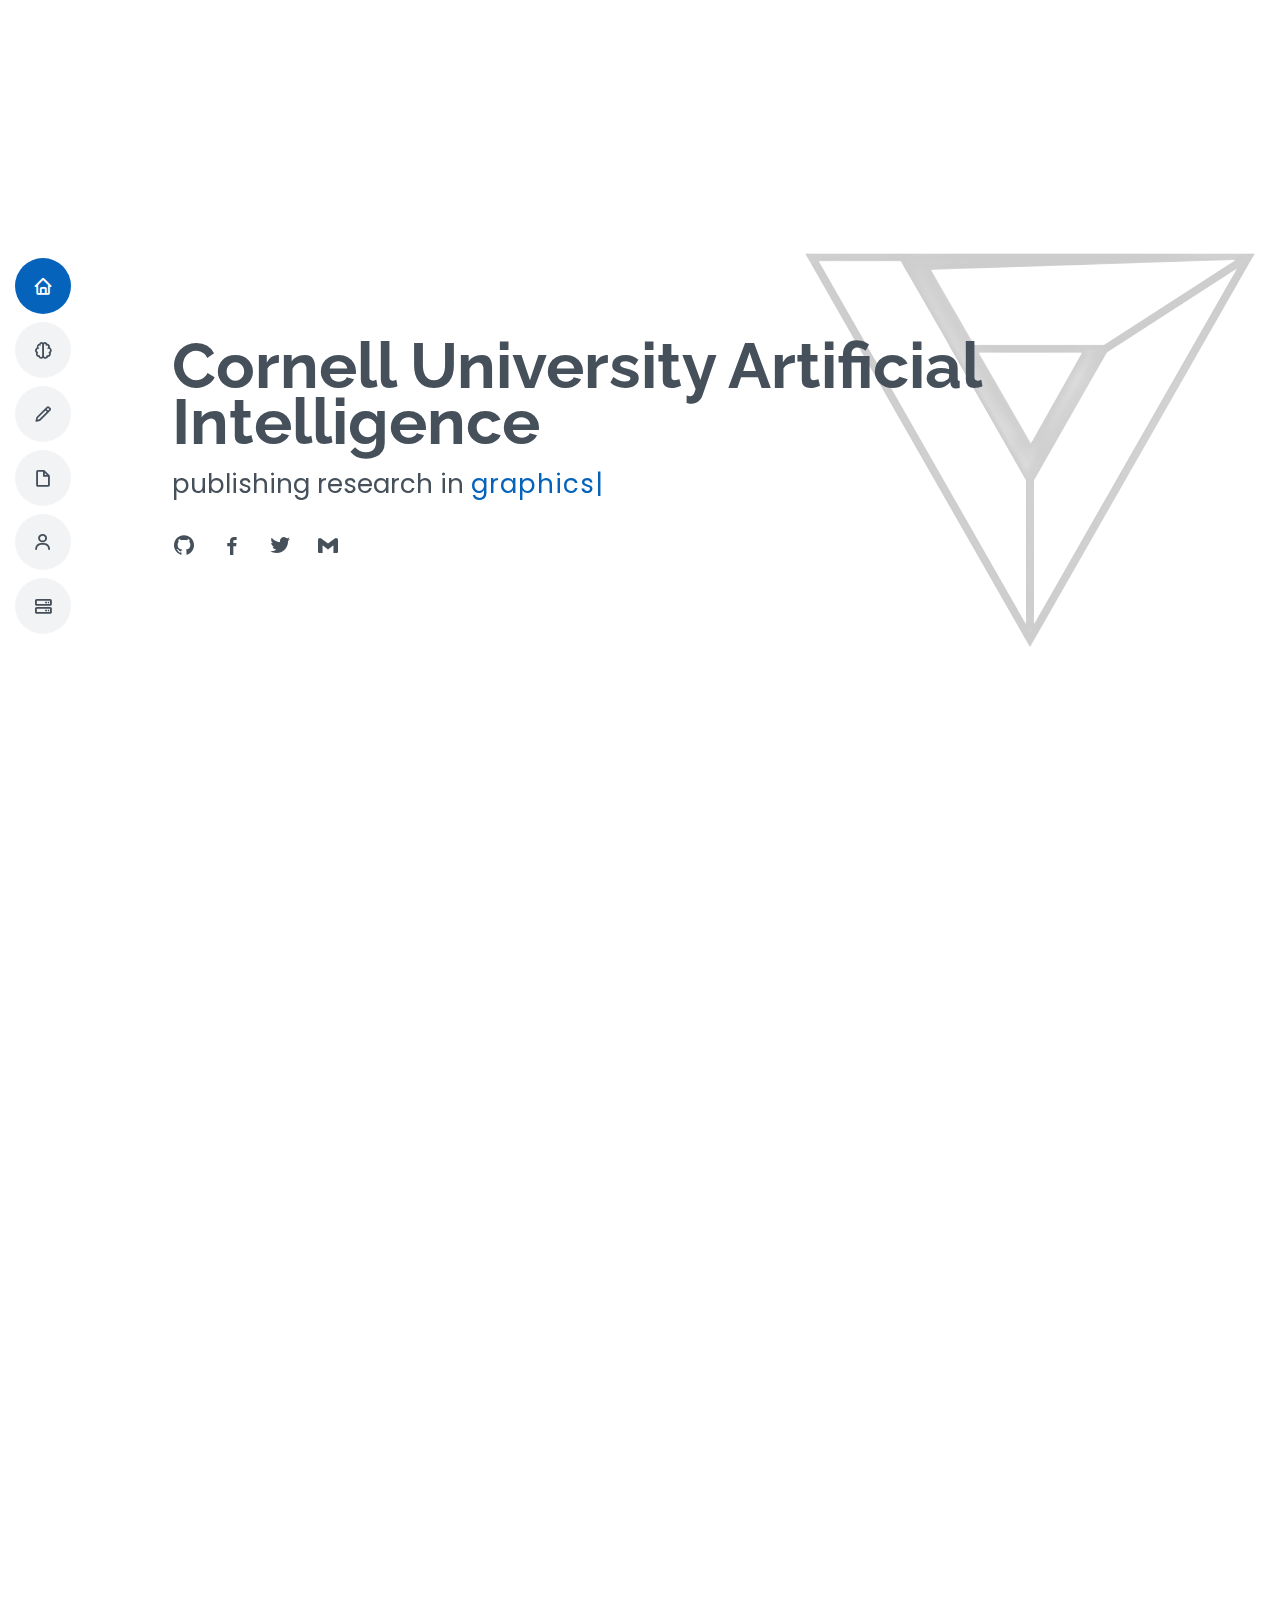
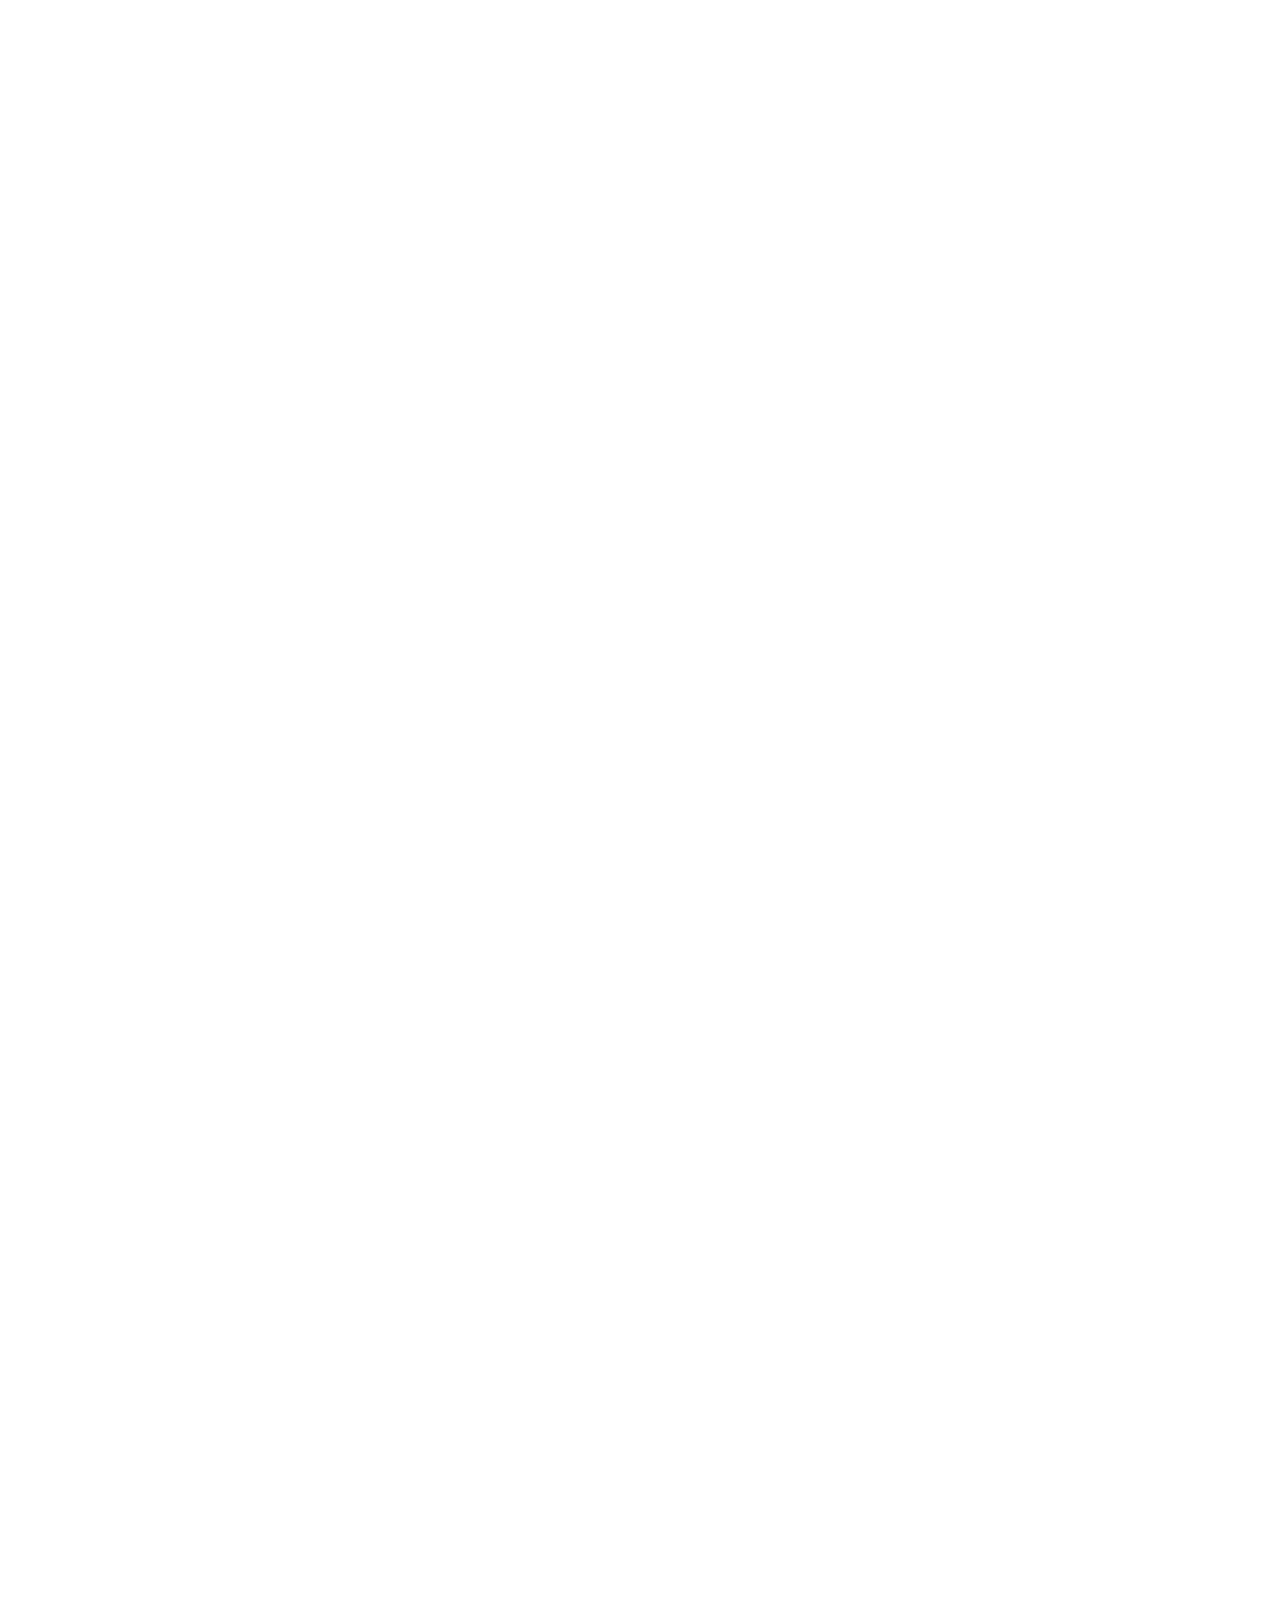
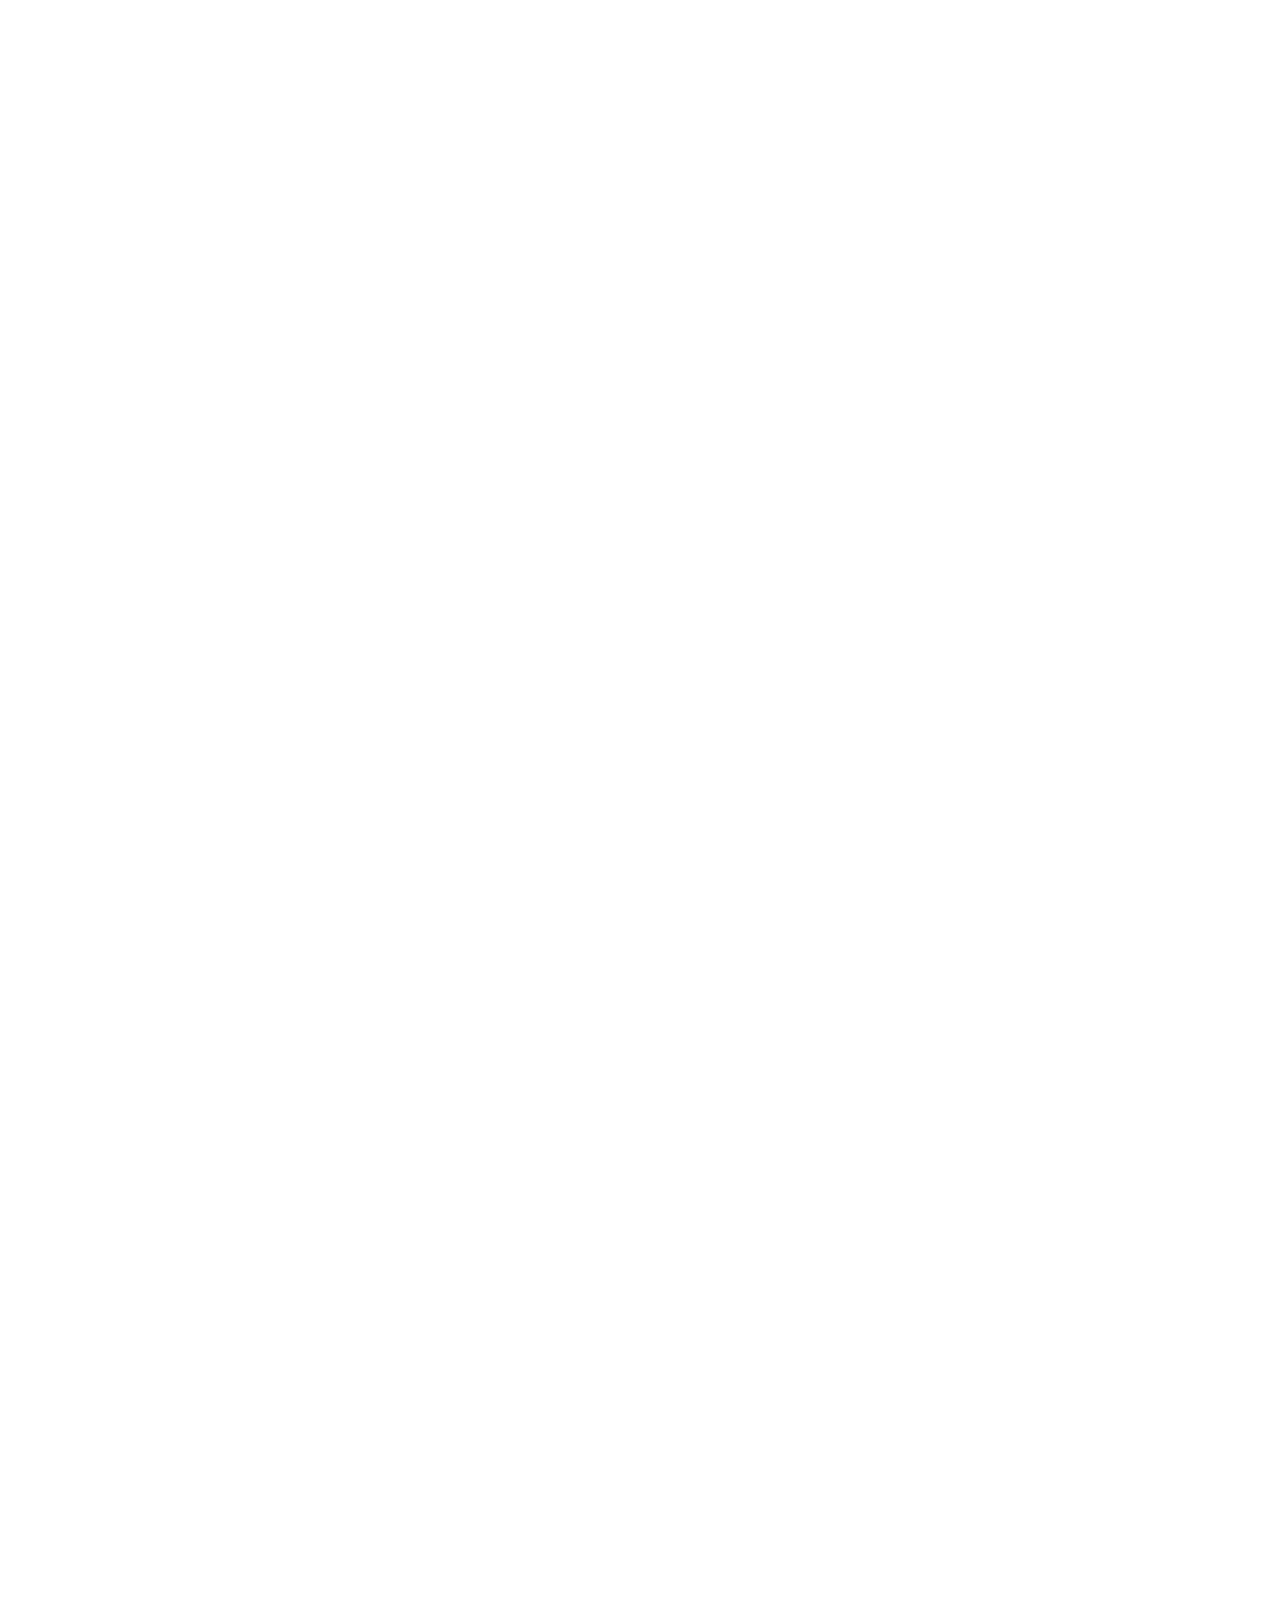
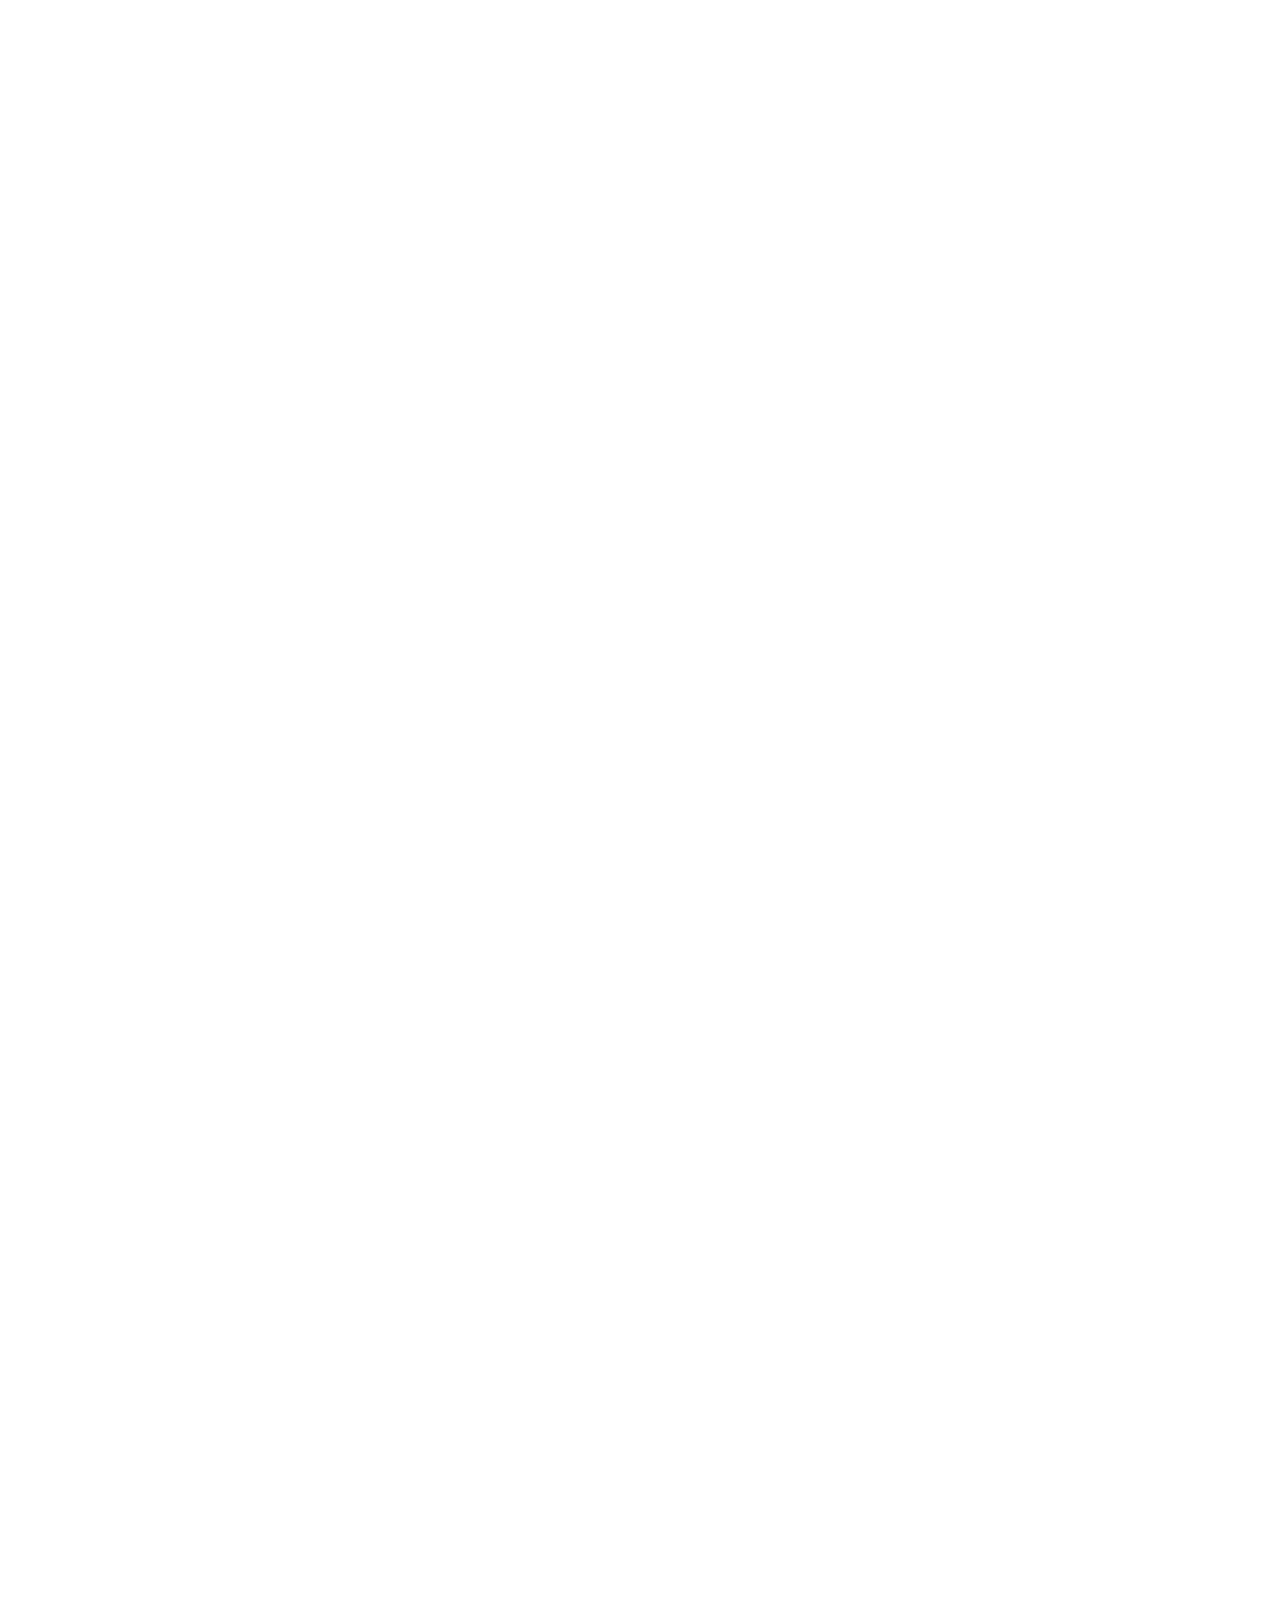
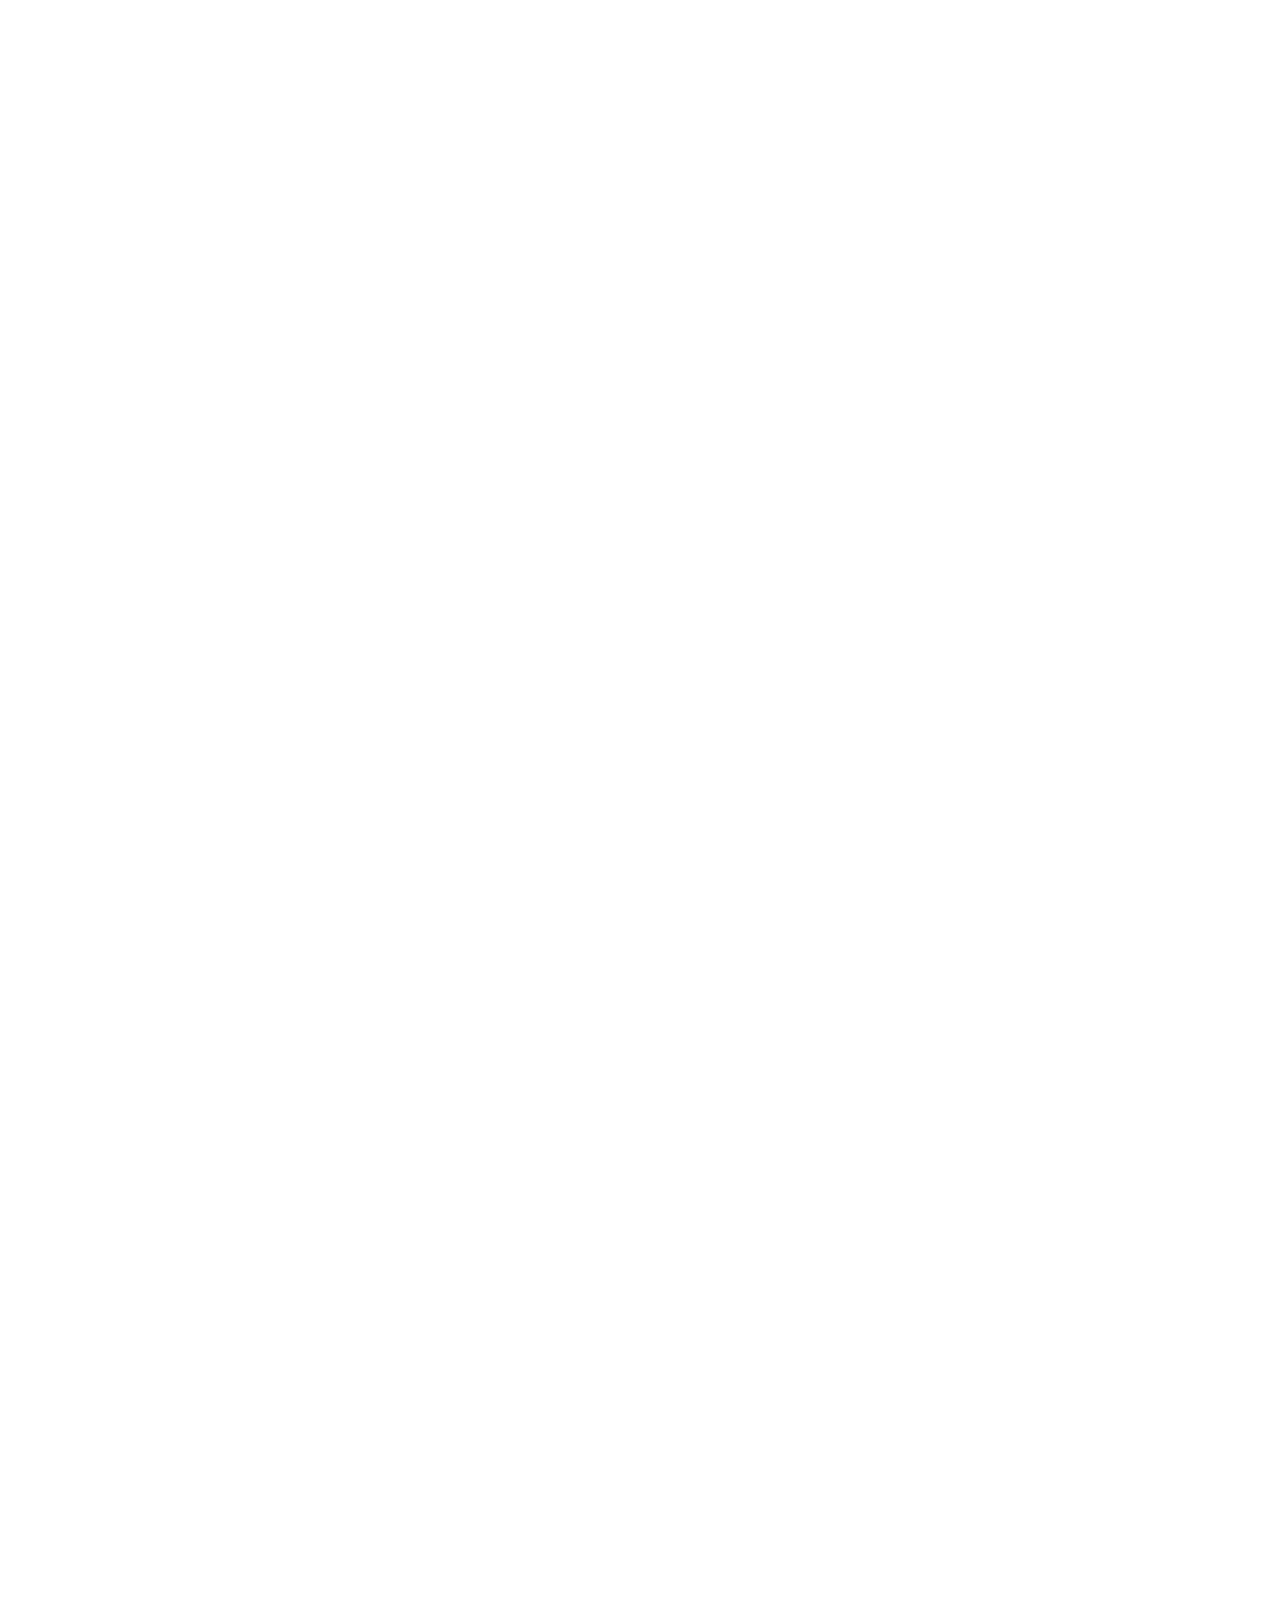
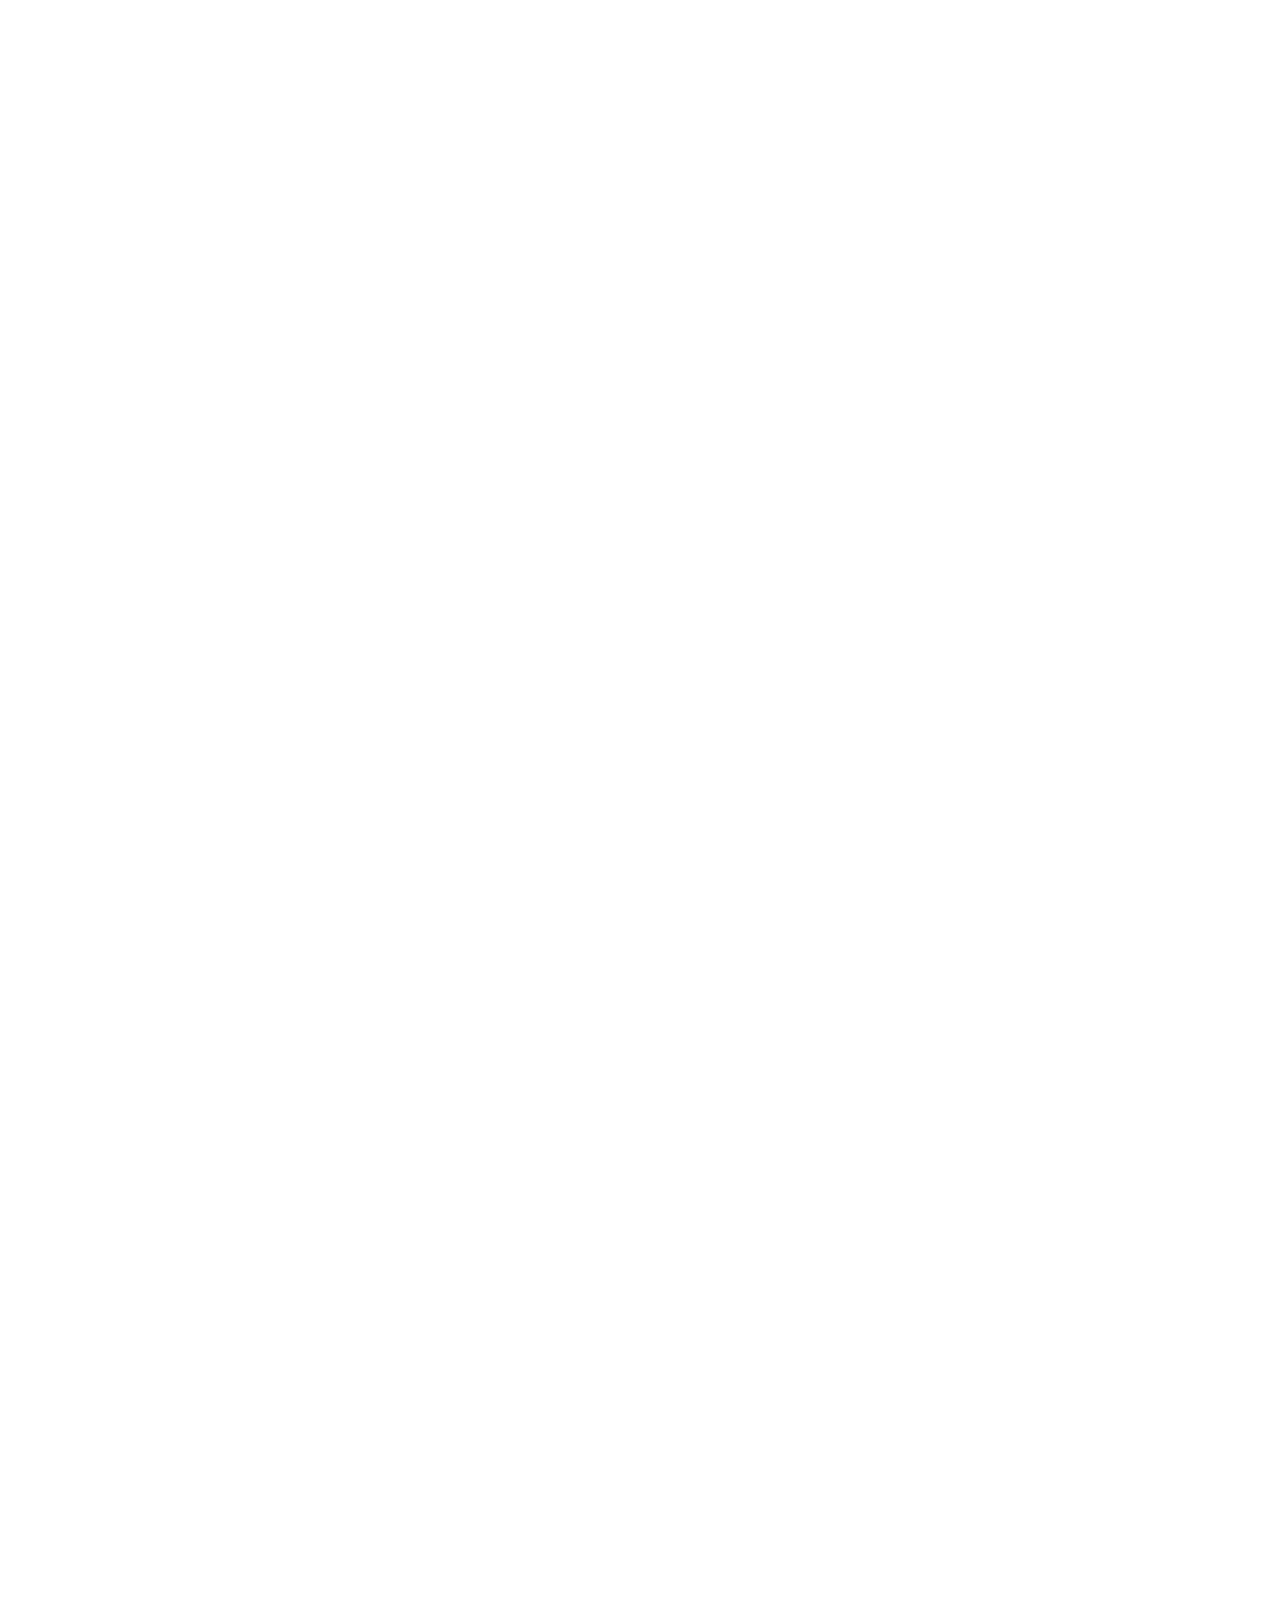
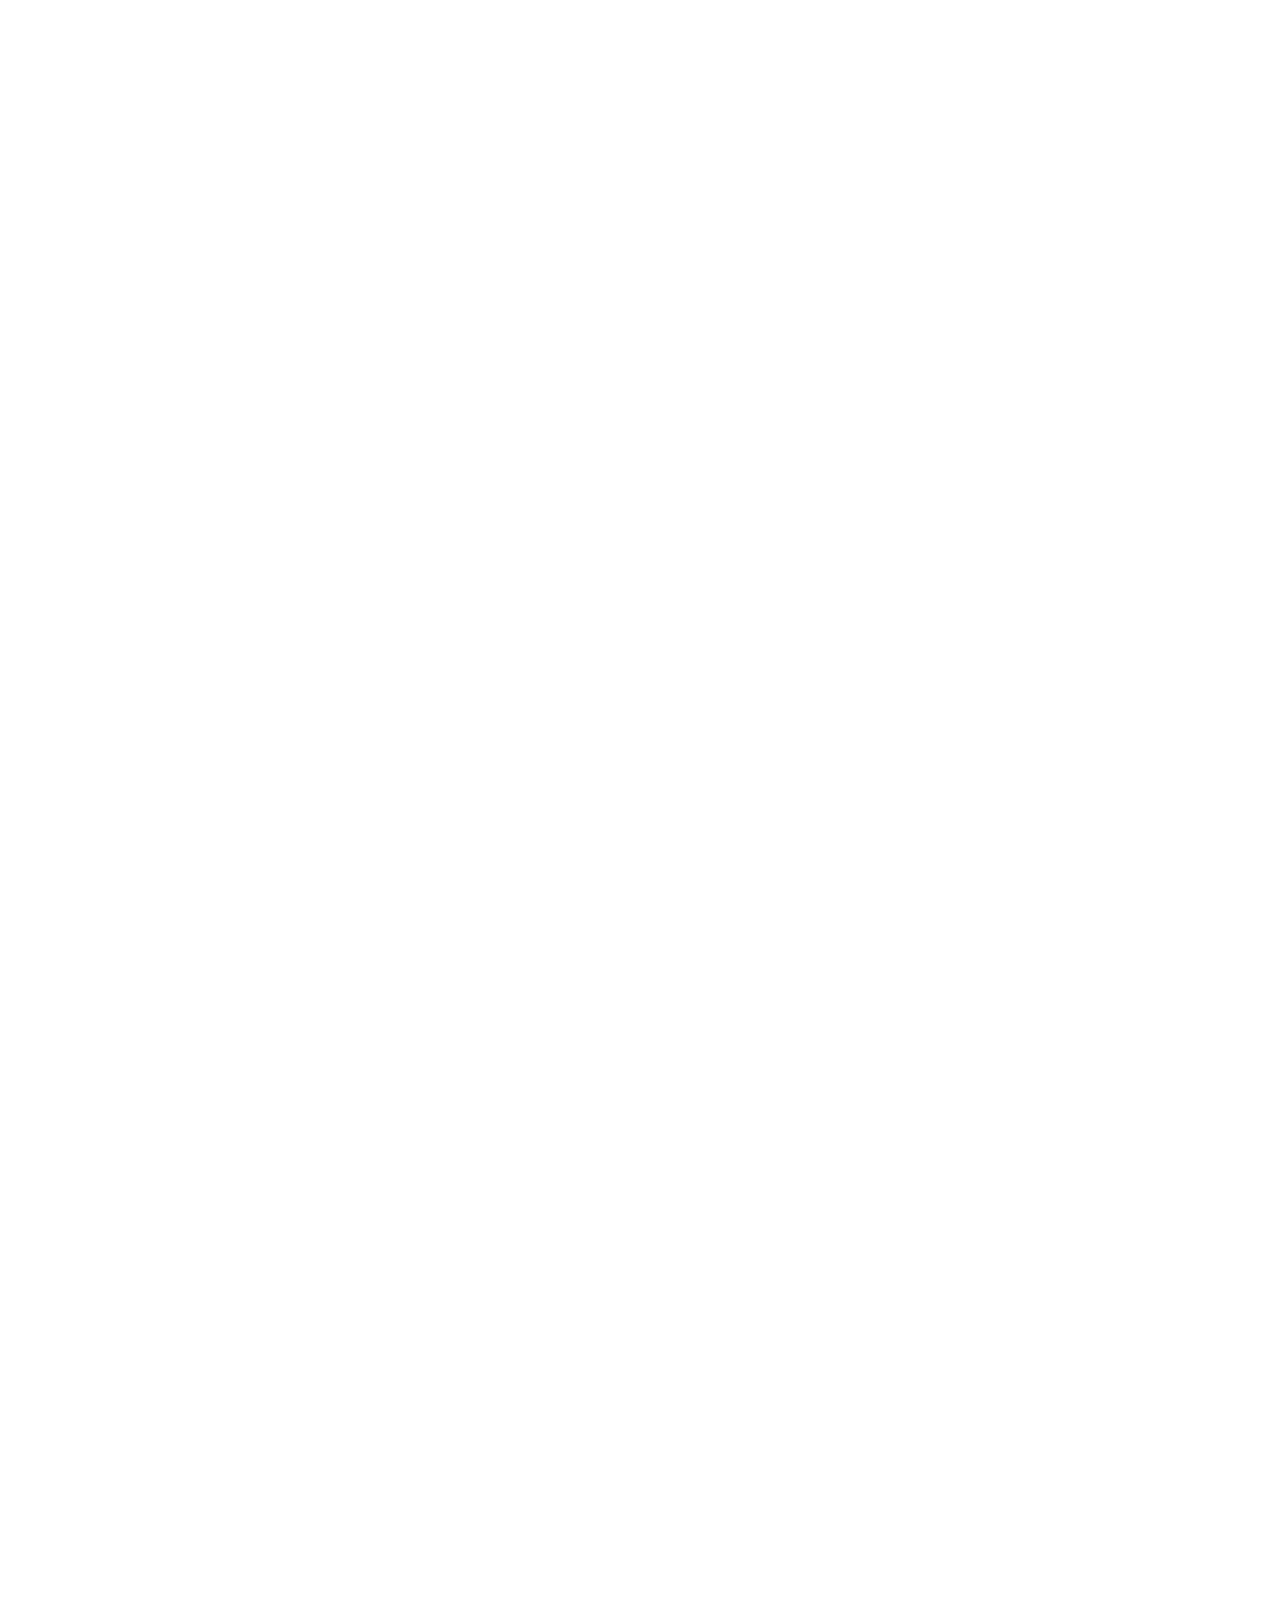
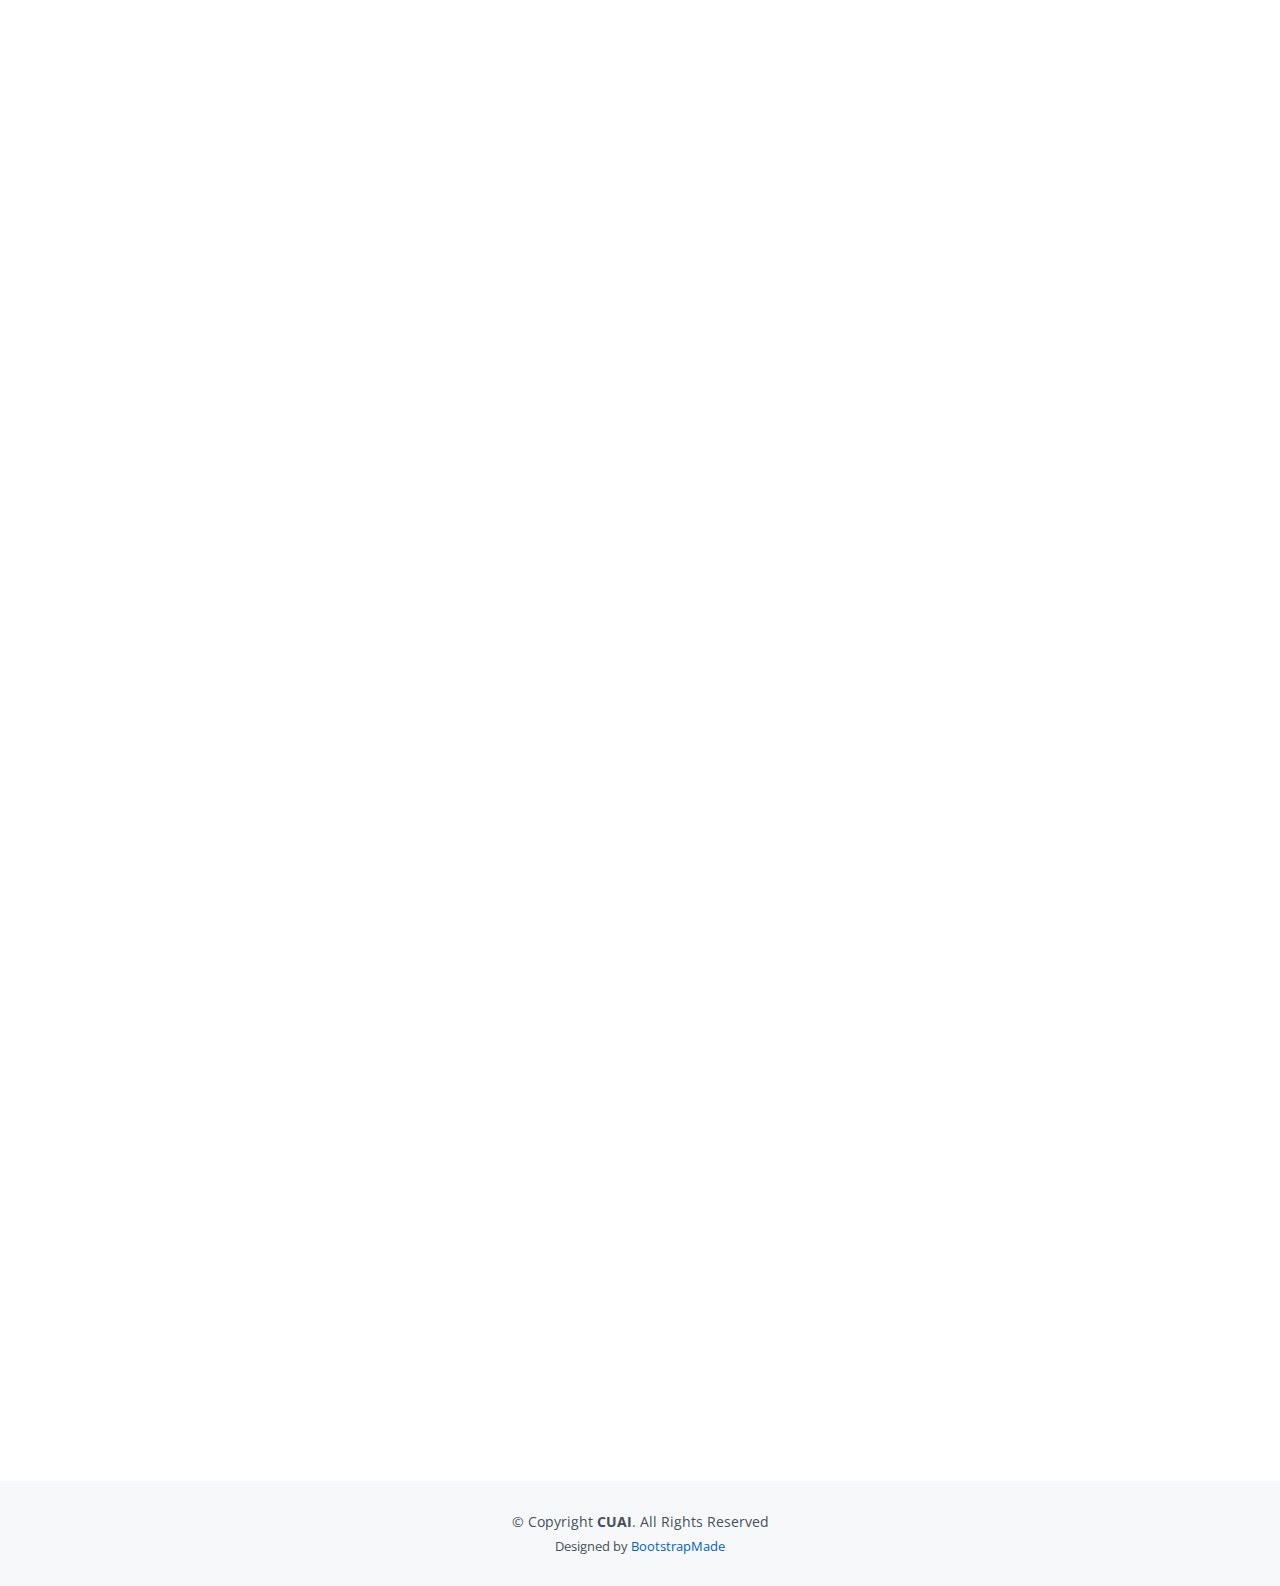
==== index.html @ fc0c3d49 "updates" ====
<!DOCTYPE html>
<html lang="en">
  <head>
    <meta charset="utf-8" />
    <meta content="width=device-width, initial-scale=1.0" name="viewport" />

    <title>Cornell University Artificial Intelligence</title>
    <meta content="" name="description" />
    <meta content="" name="keywords" />

    <!-- Google tag (gtag.js) -->
    <script
      async
      src="https://www.googletagmanager.com/gtag/js?id=G-XT619215VS"
    ></script>
    <script>
      window.dataLayer = window.dataLayer || [];
      function gtag() {
        dataLayer.push(arguments);
      }
      gtag("js", new Date());

      gtag("config", "G-XT619215VS");
    </script>

    <!-- Favicons -->
    <link href="assets/img/logo/favicon.ico" rel="icon" />
    <link href="assets/img/logo/apple-touch-icon.png" rel="apple-touch-icon" />

    <!-- Google Fonts -->
    <link
      href="https://fonts.googleapis.com/css?family=Open+Sans:300,300i,400,400i,600,600i,700,700i|Raleway:300,300i,400,400i,500,500i,600,600i,700,700i|Poppins:300,300i,400,400i,500,500i,600,600i,700,700i"
      rel="stylesheet"
    />

    <!-- Vendor CSS Files -->
    <script src="https://cdn.tailwindcss.com"></script>
    <script
      type="text/javascript"
      async
      src="https://cdn.jsdelivr.net/npm/mathjax@3.2.0/es5/tex-chtml.js"
    ></script>
    <link href="assets/vendor/aos/aos.css" rel="stylesheet" />
    <link
      href="assets/vendor/bootstrap/css/bootstrap.min.css"
      rel="stylesheet"
    />
    <link
      href="assets/vendor/bootstrap-icons/bootstrap-icons.css"
      rel="stylesheet"
    />
    <link href="assets/vendor/boxicons/css/boxicons.min.css" rel="stylesheet" />
    <link
      href="assets/vendor/glightbox/css/glightbox.min.css"
      rel="stylesheet"
    />
    <link href="assets/vendor/swiper/swiper-bundle.min.css" rel="stylesheet" />

    <!-- Template Main CSS File -->
    <link href="assets/css/style.css" rel="stylesheet" />

    <!-- =======================================================
  * Template Name: MyResume
  * Updated: Jul 27 2023 with Bootstrap v5.3.1
  * Template URL: https://bootstrapmade.com/free-html-bootstrap-template-my-resume/
  * Author: BootstrapMade.com
  * License: https://bootstrapmade.com/license/
  ======================================================== -->
  </head>

  <body>
    <!-- ======= Mobile nav toggle button ======= -->
    <!-- <button type="button" class="mobile-nav-toggle d-xl-none"><i class="bi bi-list mobile-nav-toggle"></i></button> -->
    <i class="bi bi-list mobile-nav-toggle d-lg-none"></i>
    <!-- ======= Header ======= -->
    <header id="header" class="d-flex flex-column justify-content-center">
      <nav id="navbar" class="navbar nav-menu">
        <ul>
          <li>
            <a href="#hero" class="nav-link scrollto active"
              ><i class="bx bx-home"></i> <span>Home</span></a
            >
          </li>
          <li>
            <a href="#overview" class="nav-link scrollto"
              ><i class="bx bx-brain"></i> <span>Overview</span></a
            >
          </li>
          <li>
            <a href="#apply" class="nav-link scrollto"
              ><i class="bx bx-pencil"></i> <span>Apply</span></a
            >
          </li>
          <li>
            <a href="#publications" class="nav-link scrollto"
              ><i class="bx bx-file-blank"></i> <span>Publications</span></a
            >
          </li>
          <li>
            <a href="#people" class="nav-link scrollto"
              ><i class="bx bx-user"></i> <span>People</span></a
            >
          </li>
          <li>
            <a href="#sponsors" class="nav-link scrollto"
              ><i class="bx bx-server"></i> <span>Sponsors</span></a
            >
          </li>
        </ul>
      </nav>
      <!-- .nav-menu -->
    </header>
    <!-- End Header -->

    <!-- ======= Hero Section ======= -->
    <section id="hero" class="d-flex flex-column justify-content-center">
      <div class="container" data-aos="zoom-in" data-aos-delay="100">
        <h1>Cornell University Artificial Intelligence</h1>
        <p>
          publishing research in
          <span
            class="typed"
            data-typed-items="graphics, reinforcement learning, differential geometry, computer vision, natural language processing"
          ></span>
        </p>
        <div class="social-links">
          <a
            href="https://github.com/CUAI"
            class="github"
            target="_blank"
            rel="noopener noreferrer"
            ><i class="bx bxl-github"></i
          ></a>
          <a
            href="https://www.facebook.com/cuaicornell"
            class="facebook"
            target="_blank"
            rel="noopener noreferrer"
            ><i class="bx bxl-facebook"></i
          ></a>
          <a
            href="https://twitter.com/cuai_cornell"
            class="twitter"
            target="_blank"
            rel="noopener noreferrer"
            ><i class="bx bxl-twitter"></i
          ></a>
          <a
            href="mailto:jlr429@cornell.edu"
            class="mail"
            target="_blank"
            rel="noopener noreferrer"
            ><i class="bx bxl-gmail"></i
          ></a>
        </div>
      </div>
    </section>
    <!-- End Hero -->

    <main id="main">
      <!-- ======= About Section ======= -->
      <section id="overview" class="about">
        <div class="container max-w-screen-lg" data-aos="fade-up">
          <div class="section-title">
            <h2>Overview</h2>
            <p>
              Cornell University Artificial Intelligence (CUAI) is an
              undergraduate student organization that focuses on machine
              learning research and publication. Each year, club members work
              closely with club officers to aim to publish research papers at
              top ML conferences like NeurIPS, ICML, etc. We welcome students
              from all backgrounds and experience levels who are passionate
              about AI/ML. The club meets weekly to discuss recent ML papers and
              advance our own research projects. Our goal is to foster an
              inclusive, collaborative environment where students can gain
              hands-on research experience and connect with others with similar
              interests.
            </p>
          </div>
        </div>
      </section>
      <!-- End About Section -->

      <!-- ======= Applications Section ======= -->
      <section id="apply" class="">
        <div class="container max-w-screen-lg" data-aos="fade-up">
          <div class="section-title">
            <h2>Recruitment</h2>
            <p>
              CUAI is recruiting for Fall 2023! We encourage undergraduates from
              all disciplines to apply, and will also be offering a limited
              number of coffee chats on a first come, first served basis. Please
              follow
              <a
                href="https://forms.gle/4vj3zgA9QtS1Jjov7"
                target="_blank"
                rel="noopener noreferrer"
              >
                <u>this link here</u>
              </a>
              to apply, and
              <a
                href="https://forms.gle/4g1rL1JW1Z5qaNsZ8"
                target="_blank"
                rel="noopener noreferrer"
              >
                <u>this link here</u>
              </a>
              to indicate interest in a coffee chat and/or information session.
            </p>
            <p>
              <em
                >Note: you may choose to fill out either or both forms, but only
                submissions to the application form will be considered for
                admission.</em
              >
            </p>
            <p>
              <strong>
                We will be holding an information session in on Saturday, August
                26th, from 1-3 pm in Upson 142!
              </strong>
            </p>
          </div>
        </div>
      </section>

      <!-- End Applications Section -->

      <!-- ======= Publications Section ======= -->
      <section id="publications" class="publications">
        <div class="container max-w-screen-lg m-auto" data-aos="fade-up">
          <div class="section-title">
            <h2>Recent Publications</h2>
          </div>
          <div
            class="grid row-auto gap-2 flex mt-8 place-content-start sm:grid-col-2"
          >
            <img
              src="assets/img/projects/clip_dn.jpg"
              class="w-48 h-auto place-self-center sm:col-start-1 sm: w-60"
              loading="lazy"
            />
            <div class="text-base self-center sm:col-start-2 sm:pl-8">
              <p class="font-bold text-lg">
                Test-Time Distribution Normalization for Contrastively Learned
                Visual-language Models
              </p>
              <p>
                NeurIPS 2023.
              </p>
              <p>
                Yifei Zhou*, Juntao Ren*, Fengyu Li*, Ramin Zabih, Ser-Nam Lim
              </p>
              <div class="grid grid-cols-2 gap-3 max-w-sm">
                <a
                  class="text-sm"
                  href="https://doi.org/10.48550/arXiv.2302.11084"
                  target="_blank"
                  rel="noopener noreferrer"
                >
                  <div class="bg-white p-1 rounded-md border-2 text-center">
                    PDF
                  </div>
                </a>
                <a
                  class="text-sm"
                  href="https://github.com/fengyuli-dev/distribution-normalization"
                  target="_blank"
                  rel="noopener noreferrer"
                >
                  <div class="bg-white p-1 rounded-md border-2 text-center">
                    CODE
                  </div>
                </a>
              </div>
            </div>
          </div>
          <div
            class="grid row-auto gap-2 flex mt-8 place-content-start sm:grid-col-2"
          >
            <img
              src="assets/img/projects/rrnet.png"
              class="w-48 h-auto place-self-center sm:col-start-1 sm: w-60"
              loading="lazy"
            />
            <div class="text-base self-center sm:col-start-2 sm:pl-8">
              <p class="font-bold text-lg">
                Riemannian Residual Neural Networks
              </p>
              <p>
                <!-- Under Review. Abridged in ICML 2022 Topology, Algebra, Geometry
                in Machine Learning Workshop. -->
                NeurIPS 2023.
              </p>
              <p>
                Isay Katsman*, Eric Chen*, Sidhanth Holalkere*, Anna Asch*,
                Aaron Lou, Ser-Nam Lim, Christopher De Sa
              </p>
              <div class="grid grid-cols-2 gap-3 max-w-sm">
                <a
                  class="text-sm"
                  href="https://drive.google.com/file/d/1yZ_uDbXNn4OfINR8LSe1WA0o5-ae4jq4/view"
                  target="_blank"
                  rel="noopener noreferrer"
                >
                  <div class="bg-white p-1 rounded-md border-2 text-center">
                    PDF
                  </div>
                </a>
                <a
                  class="text-sm"
                  href="https://drive.google.com/file/d/1uWpzZ2SemGpIAClOSaVVQI-L4PZZ0xnU/view"
                  target="_blank"
                  rel="noopener noreferrer"
                >
                  <div class="bg-white p-1 rounded-md border-2 text-center">
                    POSTER
                  </div>
                </a>
              </div>
            </div>
          </div>
          <div
            class="grid row-auto gap-2 flex mt-8 place-content-start sm:grid-col-2"
          >
            <img
              src="assets/img/projects/bt2.png"
              class="w-48 h-auto place-self-center sm:col-start-1 sm: w-60"
              loading="lazy"
            />
            <div class="text-base self-center sm:col-start-2 sm:pl-8">
              <p class="font-bold text-lg">
                \(BT^2\): Backward-compatible Training with Basis Transformation
              </p>
              <p>
                ICCV 2023.
              </p>
              <p>
                Yifei Zhou*, Zilu Li*, Abhinav Shrivastava, Hengshuang Zhao,
                Antonio Torralba, Taipeng Tian, Ser-Nam Lim
              </p>
              <div class="grid grid-cols-2 gap-3 max-w-sm">
                <a
                  class="text-sm"
                  href="https://arxiv.org/abs/2211.03989"
                  target="_blank"
                  rel="noopener noreferrer"
                >
                  <div class="bg-white p-1 rounded-md border-2 text-center">
                    PDF
                  </div>
                </a>
              </div>
            </div>
          </div>
          <div
            class="grid row-auto gap-2 flex mt-8 place-content-start sm:grid-col-2"
          >
            <img
              src="assets/img/projects/raycond.png"
              class="w-48 h-auto place-self-center sm:col-start-1 sm: w-60"
              loading="lazy"
            />
            <div class="text-base self-center sm:col-start-2 sm:pl-8">
              <p class="font-bold text-lg">
                Ray Conditioning: Trading Photo-consistency for Photo-realism in
                Multi-view Image Generation
              </p>
              <p>
                ICCV 2023.
              </p>
              <p>
                Eric Chen, Sidhanth Holalkere, Ruyu Yan, Kai Zhang, Abe Davis
              </p>
              <div class="grid grid-cols-2 gap-3 max-w-sm">
                <a
                  class="text-sm"
                  href="https://arxiv.org/abs/2304.13681"
                  target="_blank"
                  rel="noopener noreferrer"
                >
                  <div class="bg-white p-1 rounded-md border-2 text-center">
                    PDF
                  </div>
                </a>
                <a
                  class="text-sm"
                  href="https://ray-cond.github.io/"
                  target="_blank"
                  rel="noopener noreferrer"
                >
                  <div class="bg-white p-1 rounded-md border-2 text-center">
                    WEBSITE
                  </div>
                </a>
              </div>
            </div>
          </div>
          <div
            class="grid row-auto gap-2 flex mt-8 place-content-start sm:grid-col-2"
          >
            <img
              src="assets/img/projects/gapx.png"
              class="w-48 h-auto place-self-center sm:col-start-1 sm: w-60"
              loading="lazy"
            />
            <div class="text-base self-center sm:col-start-2 sm:pl-8">
              <p class="font-bold text-lg">
                GAPX: Generalized Autoregressive Paraphrase-identification X
              </p>
              <p>
                NeurIPS 2022.
              </p>
              <p>
                Yifei Zhou, Renyu Li, Hayden Housen, Ser-Nam Lim
              </p>
              <div class="grid grid-cols-2 gap-3 max-w-sm">
                <a
                  class="text-sm"
                  href="https://arxiv.org/abs/2210.01979"
                  target="_blank"
                  rel="noopener noreferrer"
                >
                  <div class="bg-white p-1 rounded-md border-2 text-center">
                    PDF
                  </div>
                </a>
                <a
                  class="text-sm"
                  href="https://github.com/YifeiZhou02/generalized_paraphrase_identification"
                  target="_blank"
                  rel="noopener noreferrer"
                >
                  <div class="bg-white p-1 rounded-md border-2 text-center">
                    CODE
                  </div>
                </a>
              </div>
            </div>
          </div>
          <div
            class="grid row-auto gap-2 flex mt-8 place-content-start sm:grid-col-2"
          >
            <img
              src="assets/img/projects/neqmode.png"
              class="w-48 place-self-center sm:col-start-1 sm: w-60"
              loading="lazy"
            />
            <div class="text-base self-center sm:col-start-2 sm:pl-8">
              <p class="font-bold text-lg">
                Equivariant Manifold Flows
              </p>
              <p>
                NeurIPS 2021.
              </p>
              <p>
                Isay Katsman*, Aaron Lou*, Derek Lim*, Qingxuan Jiang*, Ser-Nam
                Lim, Christopher De Sa
              </p>
              <div class="grid grid-cols-2 gap-3 max-w-sm">
                <a
                  class="text-sm"
                  href="https://arxiv.org/abs/2107.08596"
                  target="_blank"
                  rel="noopener noreferrer"
                >
                  <div class="bg-white p-1 rounded-md border-2 text-center">
                    PDF
                  </div>
                </a>
              </div>
            </div>
          </div>
          <div
            class="grid row-auto gap-2 flex mt-8 place-content-start sm:grid-col-2"
          >
            <img
              src="assets/img/projects/row_graphs.png"
              class="w-48 place-self-center sm:col-start-1 sm: w-60"
              loading="lazy"
            />
            <div class="text-base self-center sm:col-start-2 sm:pl-8">
              <p class="font-bold text-lg">
                Large Scale Learning on Non-Homophilous Graphs: New Benchmarks
                and Strong Simple Methods
              </p>
              <p>
                NeurIPS 2021.
              </p>
              <p>
                Derek Lim*, Felix Hohne*, Xiuyu Li*, Sijia Linda Huang,
                Vaishnavi Gupta, Omkar Bhalerao, Ser-Nam Lim
              </p>
              <div class="grid grid-cols-2 gap-3 max-w-sm">
                <a
                  class="text-sm"
                  href="https://arxiv.org/abs/2110.14446"
                  target="_blank"
                  rel="noopener noreferrer"
                >
                  <div class="bg-white p-1 rounded-md border-2 text-center">
                    PDF
                  </div>
                </a>
                <a
                  class="text-sm"
                  href="https://github.com/CUAI/Non-Homophily-Large-Scale"
                  target="_blank"
                  rel="noopener noreferrer"
                >
                  <div class="bg-white p-1 rounded-md border-2 text-center">
                    CODE
                  </div>
                </a>
              </div>
            </div>
          </div>
          <div
            class="grid row-auto gap-2 flex mt-8 place-content-start sm:grid-col-2"
          >
            <img
              src="assets/img/projects/correct_and_smooth.png"
              class="w-48 place-self-center sm:col-start-1 sm: w-60"
              loading="lazy"
            />
            <div class="text-base self-center sm:col-start-2 sm:pl-8">
              <p class="font-bold text-lg">
                Combining Label Propagation and Simple Models Out-performs Graph
                Neural Networks
              </p>
              <p>
                ICLR 2021.
              </p>
              <p>
                Qian Huang*, Horace He*, Abhay Singh, Ser-Nam Lim, Austin Benson
              </p>
              <div class="grid grid-cols-2 gap-3 max-w-sm">
                <a
                  class="text-sm"
                  href="https://openreview.net/forum?id=8E1-f3VhX1o"
                  target="_blank"
                  rel="noopener noreferrer"
                >
                  <div class="bg-white p-1 rounded-md border-2 text-center">
                    PDF
                  </div>
                </a>
                <a
                  class="text-sm"
                  href="https://github.com/CUAI/CorrectAndSmooth"
                  target="_blank"
                  rel="noopener noreferrer"
                >
                  <div class="bg-white p-1 rounded-md border-2 text-center">
                    CODE
                  </div>
                </a>
              </div>
            </div>
          </div>
          <div
            class="grid row-auto gap-2 flex mt-8 place-content-start sm:grid-col-2"
          >
            <img
              src="assets/img/projects/nmode.png"
              class="w-48 place-self-center sm:col-start-1 sm: w-60"
              loading="lazy"
            />
            <div class="text-base self-center sm:col-start-2 sm:pl-8">
              <p class="font-bold text-lg">
                Neural Manifold Ordinary Differential Equations
              </p>
              <p>
                NeurIPS 2020.
              </p>
              <p>
                Aaron Lou*, Derek Lim*, Isay Katsman*, Leo Huang*, Qingxuan
                Jiang, Ser-Nam Lim, Christopher De Sa
              </p>
              <div class="grid grid-cols-2 gap-3 max-w-sm">
                <a
                  class="text-sm"
                  href="https://arxiv.org/abs/2006.10254"
                  target="_blank"
                  rel="noopener noreferrer"
                >
                  <div class="bg-white p-1 rounded-md border-2 text-center">
                    PDF
                  </div>
                </a>
                <a
                  class="text-sm"
                  href="https://github.com/CUAI/Neural-Manifold-Ordinary-Differential-Equations"
                  target="_blank"
                  rel="noopener noreferrer"
                >
                  <div class="bg-white p-1 rounded-md border-2 text-center">
                    CODE
                  </div>
                </a>
              </div>
            </div>
          </div>
          <div
            class="grid row-auto gap-2 flex mt-8 place-content-start sm:grid-col-2"
          >
            <img
              src="assets/img/projects/bsr.png"
              class="w-48 place-self-center sm:col-start-1 sm: w-60"
              loading="lazy"
            />
            <div class="text-base self-center sm:col-start-2 sm:pl-8">
              <p class="font-bold text-lg">
                Better Set Representations For Relational Reasoning
              </p>
              <p>
                NeurIPS 2020.
              </p>
              <p>
                Qian Huang*, Horace He*, Abhay Singh, Yan Zhang, Ser-Nam Lim,
                Austin Benson
              </p>
              <div class="grid grid-cols-3 gap-3">
                <a
                  class="text-sm"
                  href="https://arxiv.org/abs/2003.04448"
                  target="_blank"
                  rel="noopener noreferrer"
                >
                  <div class="bg-white p-1 rounded-md border-2 text-center">
                    PDF
                  </div>
                </a>
                <a
                  class="text-sm"
                  href="https://github.com/CUAI/BetterSetRepresentations"
                  target="_blank"
                  rel="noopener noreferrer"
                >
                  <div class="bg-white p-1 rounded-md border-2 text-center">
                    CODE
                  </div>
                </a>
                <a
                  class="text-sm"
                  href="https://www.youtube.com/watch?v=Yhe5mZ-i6-Y&ab_channel=ObjectOriented"
                  target="_blank"
                  rel="noopener noreferrer"
                >
                  <div class="bg-white p-1 rounded-md border-2 text-center">
                    TALK
                  </div>
                </a>
              </div>
            </div>
          </div>
          <div
            class="grid row-auto gap-2 flex mt-8 place-content-start sm:grid-col-2"
          >
            <img
              src="assets/img/projects/frechet.png"
              class="w-48 place-self-center sm:col-start-1 sm: w-60"
              loading="lazy"
            />
            <div class="text-base self-center sm:col-start-2 sm:pl-8">
              <p class="font-bold text-lg">
                Differentiating through the Fréchet Mean
              </p>
              <p>
                ICML 2020.
              </p>
              <p>
                Aaron Lou*, Isay Katsman*, Qingxuan Jiang*, Serge Belongie,
                Ser-Nam Lim, Christopher De Sa
              </p>
              <div class="grid grid-cols-3 gap-3">
                <a
                  class="text-sm"
                  href="https://arxiv.org/abs/2003.04448"
                  target="_blank"
                  rel="noopener noreferrer"
                >
                  <div class="bg-white p-1 rounded-md border-2 text-center">
                    PDF
                  </div>
                </a>
                <a
                  class="text-sm"
                  href="https://github.com/CUAI/BetterSetRepresentations"
                  target="_blank"
                  rel="noopener noreferrer"
                >
                  <div class="bg-white p-1 rounded-md border-2 text-center">
                    CODE
                  </div>
                </a>
                <a
                  class="text-sm"
                  href="https://www.youtube.com/watch?v=Yhe5mZ-i6-Y&ab_channel=ObjectOriented"
                  target="_blank"
                  rel="noopener noreferrer"
                >
                  <div class="bg-white p-1 rounded-md border-2 text-center">
                    TALK
                  </div>
                </a>
              </div>
            </div>
          </div>
          <div
            class="grid row-auto gap-2 flex mt-8 place-content-start sm:grid-col-2"
          >
            <img
              src="assets/img/projects/enhancing.png"
              class="w-48 place-self-center sm:col-start-1 sm: w-60"
              loading="lazy"
            />
            <div class="text-base self-center sm:col-start-2 sm:pl-8">
              <p class="font-bold text-lg">
                Enhancing Adversarial Example Transferability with an
                Intermediate Level Attack
              </p>
              <p>
                ICCV 2019.
              </p>
              <p>
                Qian Huang*, Isay Katsman*, Horace He*, Zeqi Gu*, Serge
                Belongie, Ser-Nam Lim
              </p>
              <div class="grid grid-cols-4 gap-2">
                <a
                  class="text-sm"
                  href="https://arxiv.org/abs/1907.10823"
                  target="_blank"
                  rel="noopener noreferrer"
                >
                  <div class="bg-white p-1 rounded-md border-2 text-center">
                    PDF
                  </div>
                </a>
                <a
                  class="text-sm"
                  href="https://github.com/CUAI/Intermediate-Level-Attack"
                  target="_blank"
                  rel="noopener noreferrer"
                >
                  <div class="bg-white p-1 rounded-md border-2 text-center">
                    CODE
                  </div>
                </a>
                <a
                  class="text-sm"
                  href="https://slideslive.com/38922555/contributed-talk-5-enhancing-adversarial-example-transferability-with-an-intermediate-level-attack"
                  target="_blank"
                  rel="noopener noreferrer"
                >
                  <div class="bg-white p-1 rounded-md border-2 text-center">
                    TALK
                  </div>
                </a>
                <a
                  class="text-sm"
                  href="https://news.cornell.edu/stories/2019/11/cs-undergrads-research-sets-sights-image-hackers"
                  target="_blank"
                  rel="noopener noreferrer"
                >
                  <div class="bg-white p-1 rounded-md border-2 text-center">
                    CORNELL CHRONICLE
                  </div>
                </a>
              </div>
            </div>
          </div>
          <div
            class="grid row-auto gap-2 flex mt-8 place-content-start sm:grid-col-2"
          >
            <img
              src="assets/img/projects/decomp.png"
              class="w-48 place-self-center sm:col-start-1 sm: w-60"
              loading="lazy"
            />
            <div class="text-base self-center sm:col-start-2 sm:pl-8">
              <p class="font-bold text-lg">
                Adversarial Example Decomposition
              </p>
              <p>
                ICML 2019 Workshop, Security and Privacy of Machine Learning.
              </p>
              <p>
                Horace He, Aaron Lou*, Qingxuan Jiang*, Isay Katsman*, Serge
                Belongie, Ser-Nam Lim
              </p>
              <div class="grid grid-cols-2 gap-2 max-w-sm">
                <a
                  class="text-sm"
                  href="https://arxiv.org/abs/1812.01198"
                  target="_blank"
                  rel="noopener noreferrer"
                >
                  <div class="bg-white p-1 rounded-md border-2 text-center">
                    PDF
                  </div>
                </a>
              </div>
            </div>
          </div>
          <div class="text-right">
            <p>* indicates equal contribution</p>
          </div>
        </div>
      </section>
      <!-- End Facts Section -->

      <!-- ======= Portfolio Section ======= -->
      <section id="people" class="portfolio section-bg">
        <div class="container max-w-screen-lg" data-aos="fade-up">
          <div class="section-title">
            <h2>People</h2>
            <p>
              Each year, a tight nit group of undergraduate students get
              together to push out innovative machine learning research,
              spanning multiple disciplines. We maintain a close relation with
              graduate and faculty advisors who oversee our work. Many of our
              alumni go on to accomplish great things across many disciplines
              upon graduating.
            </p>
          </div>

          <div class="row">
            <div
              class="col-lg-12 d-flex"
              data-aos="fade-up"
              data-aos-delay="100"
            >
              <ul id="portfolio-filters">
                <li data-filter=".filter-current-member" class="filter-active">
                  Current Members
                </li>
                <li data-filter=".filter-research-advisor">
                  Research Advisors
                </li>
                <li data-filter=".filter-alumni">Alumni</li>
              </ul>
            </div>
          </div>

          <div
            class="row portfolio-container max-w-screen-xl m-auto"
            data-aos="fade-up"
            data-aos-delay="200"
          >
            <!-- Current Members -->
            <div class="col-lg-3 col-md-2 portfolio-item filter-current-member">
              <div class="portfolio-wrap">
                <a
                  href="https://sholalkere.github.io/"
                  target="_blank"
                  rel="noopener noreferrer"
                >
                  <img src="assets/img/people/sid.jpg" class="img-fluid" />
                  <div>
                    <h5>Sidhanth Holalkere</h5>
                    <h6>Co-President</h6>
                  </div>
                </a>
              </div>
            </div>
            <div class="col-lg-3 col-md-2 portfolio-item filter-current-member">
              <div class="portfolio-wrap">
                <a
                  href="https://jren03.github.io/"
                  target="_blank"
                  rel="noopener noreferrer"
                >
                  <img src="assets/img/people/juntao.jpg" class="img-fluid" />
                  <div>
                    <h5>Juntao Ren</h5>
                    <h6>Co-President</h6>
                  </div>
                </a>
              </div>
            </div>
            <div class="col-lg-3 col-md-2 portfolio-item filter-current-member">
              <div class="portfolio-wrap">
                <a
                  href="https://echen01.github.io/"
                  target="_blank"
                  rel="noopener noreferrer"
                >
                  <img src="assets/img/people/eric.jpg" class="img-fluid" />
                  <div>
                    <h5>Eric Chen</h5>
                    <h6>Member</h6>
                  </div>
                </a>
              </div>
            </div>
            <div class="col-lg-3 col-md-2 portfolio-item filter-current-member">
              <div class="portfolio-wrap">
                <a
                  href="https://owenoertell.com/"
                  target="_blank"
                  rel="noopener noreferrer"
                >
                  <img src="assets/img/people/owen.jpg" class="img-fluid" />
                  <div>
                    <h5>Owen Oertell</h5>
                    <h6>Member</h6>
                  </div>
                </a>
              </div>
            </div>
            <div class="col-lg-3 col-md-2 portfolio-item filter-current-member">
              <div class="portfolio-wrap">
                <a
                  href="https://fengyuli.dev/"
                  target="_blank"
                  rel="noopener noreferrer"
                >
                  <img src="assets/img/people/fengyu.jpeg" class="img-fluid" />
                  <div>
                    <h5>Fengyu Li</h5>
                    <h6>Member</h6>
                  </div>
                </a>
              </div>
            </div>
            <div class="col-lg-3 col-md-2 portfolio-item filter-current-member">
              <div class="portfolio-wrap">
                <a
                  href="https://scholar.google.com/citations?user=6W_ACEEAAAAJ&hl=en"
                  target="_blank"
                  rel="noopener noreferrer"
                >
                  <img src="assets/img/people/zichen.jpg" class="img-fluid" />
                  <div>
                    <h5>Zichen Wang</h5>
                    <h6>Member</h6>
                  </div>
                </a>
              </div>
            </div>
            <div class="col-lg-3 col-md-2 portfolio-item filter-current-member">
              <div class="portfolio-wrap">
                <a
                  href="https://www.linkedin.com/in/zilu-li-6043771b7/"
                  target="_blank"
                  rel="noopener noreferrer"
                >
                  <img src="assets/img/people/zilu.jpg" class="img-fluid" />
                  <div>
                    <h5>Zilu Li</h5>
                    <h6>Member</h6>
                  </div>
                </a>
              </div>
            </div>
            <!-- Research Advisors -->
            <div
              class="col-lg-3 col-md-2 portfolio-item filter-research-advisor"
            >
              <div class="portfolio-wrap">
                <a
                  href="https://www.cs.cornell.edu/rdz/"
                  target="_blank"
                  rel="noopener noreferrer"
                >
                  <img src="assets/img/people/ramin.jpg" class="img-fluid" />
                  <div>
                    <h5>Prof. Ramin Zabih</h5>
                    <h6>Affiliated Faculty</h6>
                  </div>
                </a>
              </div>
            </div>
            <div
              class="col-lg-3 col-md-2 portfolio-item filter-research-advisor"
            >
              <div class="portfolio-wrap">
                <a
                  href="https://blogs.cornell.edu/techfaculty/serge-belongie/"
                  target="_blank"
                  rel="noopener noreferrer"
                >
                  <img src="assets/img/people/serge.jpg" class="img-fluid" />
                  <div>
                    <h5>Prof. Serge Belongie</h5>
                    <h6>Affiliated Faculty</h6>
                  </div>
                </a>
              </div>
            </div>
            <div
              class="col-lg-3 col-md-2 portfolio-item filter-research-advisor"
            >
              <div class="portfolio-wrap">
                <a
                  href="https://www.cs.cornell.edu/~cdesa/"
                  target="_blank"
                  rel="noopener noreferrer"
                >
                  <img src="assets/img/people/chris.jpg" class="img-fluid" />
                  <div>
                    <h5>Prof. Chris de Sa</h5>
                    <h6>Affiliated Faculty</h6>
                  </div>
                </a>
              </div>
            </div>
            <div
              class="col-lg-3 col-md-2 portfolio-item filter-research-advisor"
            >
              <div class="portfolio-wrap">
                <a
                  href="https://wensun.github.io/"
                  target="_blank"
                  rel="noopener noreferrer"
                >
                  <img src="assets/img/people/wen.png" class="img-fluid" />
                  <div>
                    <h5>Prof. Wen Sun</h5>
                    <h6>Affiliated Faculty</h6>
                  </div>
                </a>
              </div>
            </div>
            <div
              class="col-lg-3 col-md-2 portfolio-item filter-research-advisor"
            >
              <div class="portfolio-wrap">
                <a
                  href="https://www.cs.cornell.edu/~bharathh/"
                  target="_blank"
                  rel="noopener noreferrer"
                >
                  <img src="assets/img/people/bharath.jpg" class="img-fluid" />
                  <div>
                    <h5>Prof. Bharath Hariharan</h5>
                    <h6>Affiliated Faculty</h6>
                  </div>
                </a>
              </div>
            </div>
            <div
              class="col-lg-3 col-md-2 portfolio-item filter-research-advisor"
            >
              <div class="portfolio-wrap">
                <a
                  href="https://www.cs.cornell.edu/~kb/"
                  target="_blank"
                  rel="noopener noreferrer"
                >
                  <img src="assets/img/people/kb.jpeg" class="img-fluid" />
                  <div>
                    <h5>Prof. Kavita Bala</h5>
                    <h6>Affiliated Faculty</h6>
                  </div>
                </a>
              </div>
            </div>
            <div
              class="col-lg-3 col-md-2 portfolio-item filter-research-advisor"
            >
              <div class="portfolio-wrap">
                <a
                  href="https://yoavartzi.com/"
                  target="_blank"
                  rel="noopener noreferrer"
                >
                  <img src="assets/img/people/yoav.jpeg" class="img-fluid" />
                  <div>
                    <h5>Prof. Yoav Artzi</h5>
                    <h6>Affiliated Faculty</h6>
                  </div>
                </a>
              </div>
            </div>
            <div
              class="col-lg-3 col-md-2 portfolio-item filter-research-advisor"
            >
              <div class="portfolio-wrap">
                <a
                  href="https://www.sanjibanchoudhury.com/"
                  target="_blank"
                  rel="noopener noreferrer"
                >
                  <img
                    src="assets/img/people/sanjiban.jpeg"
                    class="img-fluid"
                  />
                  <div>
                    <h5>Prof. Sanjiban Choudhury</h5>
                    <h6>Affiliated Faculty</h6>
                  </div>
                </a>
              </div>
            </div>
            <div
              class="col-lg-3 col-md-2 portfolio-item filter-research-advisor"
            >
              <div class="portfolio-wrap">
                <a
                  href="https://sites.google.com/site/sernam"
                  target="_blank"
                  rel="noopener noreferrer"
                >
                  <img src="assets/img/people/sernam.jpeg" class="img-fluid" />
                  <div>
                    <h5>Prof. Ser-Nam Lim</h5>
                    <h6>Facebook Research Advisor</h6>
                  </div>
                </a>
              </div>
            </div>
            <div
              class="col-lg-3 col-md-2 portfolio-item filter-research-advisor"
            >
              <div class="portfolio-wrap">
                <a
                  href="https://yifeizhou02.github.io/"
                  target="_blank"
                  rel="noopener noreferrer"
                >
                  <img src="assets/img/people/yifei.jpg" class="img-fluid" />
                  <div>
                    <h5>Yifei Zhou</h5>
                    <h6>Graduate Research Advisor</h6>
                  </div>
                </a>
              </div>
            </div>
            <div
              class="col-lg-3 col-md-2 portfolio-item filter-research-advisor"
            >
              <div class="portfolio-wrap">
                <a
                  href="https://vaishnavigupta.com/"
                  target="_blank"
                  rel="noopener noreferrer"
                >
                  <img
                    src="assets/img/people/vaishnavi.jpg"
                    class="img-fluid"
                  />
                  <div>
                    <h5>Vaishnavi Gupta</h5>
                    <h6>Graduate Research Advisor</h6>
                  </div>
                </a>
              </div>
            </div>
            <div
              class="col-lg-3 col-md-2 portfolio-item filter-research-advisor"
            >
              <div class="portfolio-wrap">
                <a
                  href="https://isaykatsman.github.io/"
                  target="_blank"
                  rel="noopener noreferrer"
                >
                  <img src="assets/img/people/isay.jpeg" class="img-fluid" />
                  <div>
                    <h5>Isay Katsman</h5>
                    <h6>Co-Founder, Graduate Research Advisor</h6>
                  </div>
                </a>
              </div>
            </div>
            <div
              class="col-lg-3 col-md-2 portfolio-item filter-research-advisor"
            >
              <div class="portfolio-wrap">
                <a
                  href="https://yuanqidu.github.io/"
                  target="_blank"
                  rel="noopener noreferrer"
                >
                  <img src="assets/img/people/yuanqi.jpeg" class="img-fluid" />
                  <div>
                    <h5>Yuanqi Du</h5>
                    <h6>Graduate Research Advisor</h6>
                  </div>
                </a>
              </div>
            </div>
            <div
              class="col-lg-3 col-md-2 portfolio-item filter-research-advisor"
            >
              <div class="portfolio-wrap">
                <a
                  href="https://xiuyuli.com/"
                  target="_blank"
                  rel="noopener noreferrer"
                >
                  <img src="assets/img/people/xiuyu.png" class="img-fluid" />
                  <div>
                    <h5>Xiuyu Li</h5>
                    <h6>Graduate Research Advisor</h6>
                  </div>
                </a>
              </div>
            </div>
            <div class="col-lg-3 col-md-2 portfolio-item filter-alumni">
              <div class="portfolio-wrap">
                <a
                  href="https://www.linkedin.com/in/felix-hohne-fmh42/"
                  target="_blank"
                  rel="noopener noreferrer"
                >
                  <img src="assets/img/people/felix.jpeg" class="img-fluid" />
                  <div>
                    <h5>Felix Hohne</h5>
                    <h6>American Express Software Engineer</h6>
                  </div>
                </a>
              </div>
            </div>
            <div class="col-lg-3 col-md-2 portfolio-item filter-alumni">
              <div class="portfolio-wrap">
                <a
                  href="https://www.linkedin.com/in/omkar-bhalerao-88089016a/"
                  target="_blank"
                  rel="noopener noreferrer"
                >
                  <img src="assets/img/people/omkar.jpeg" class="img-fluid" />
                  <div>
                    <h5>Omkar Bhalerao</h5>
                    <h6>Alumnus</h6>
                  </div>
                </a>
              </div>
            </div>
            <div class="col-lg-3 col-md-2 portfolio-item filter-alumni">
              <div class="portfolio-wrap">
                <a
                  href="https://www.linkedin.com/in/anna-asch/"
                  target="_blank"
                  rel="noopener noreferrer"
                >
                  <img src="assets/img/people/anna.png" class="img-fluid" />
                  <div>
                    <h5>Anna Asch</h5>
                    <h6>UChicago Applied Math PhD</h6>
                  </div>
                </a>
              </div>
            </div>
            <div class="col-lg-3 col-md-2 portfolio-item filter-alumni">
              <div class="portfolio-wrap">
                <a
                  href="https://yanruyu126.github.io/"
                  target="_blank"
                  rel="noopener noreferrer"
                >
                  <img src="assets/img/people/ruyu.png" class="img-fluid" />
                  <div>
                    <h5>Ruyu Yan</h5>
                    <h6>Princeton CS PhD</h6>
                  </div>
                </a>
              </div>
            </div>
            <div class="col-lg-3 col-md-2 portfolio-item filter-alumni">
              <div class="portfolio-wrap">
                <a
                  href="https://www.linkedin.com/in/as2626/"
                  target="_blank"
                  rel="noopener noreferrer"
                >
                  <img src="assets/img/people/abhay.png" class="img-fluid" />
                  <div>
                    <h5>Abhay Singh</h5>
                    <h6>Citadel Quant Research</h6>
                  </div>
                </a>
              </div>
            </div>
            <div class="col-lg-3 col-md-2 portfolio-item filter-alumni">
              <div class="portfolio-wrap">
                <a
                  href="https://www.linkedin.com/in/linda-huang-sijia/"
                  target="_blank"
                  rel="noopener noreferrer"
                >
                  <img src="assets/img/people/linda.jpeg" class="img-fluid" />
                  <div>
                    <h5>Linda Huang</h5>
                    <h6>Google Software Engineer</h6>
                  </div>
                </a>
              </div>
            </div>
            <div class="col-lg-3 col-md-2 portfolio-item filter-alumni">
              <div class="portfolio-wrap">
                <a
                  href="https://www.linkedin.com/in/franklin-tongxiang-deng/"
                  target="_blank"
                  rel="noopener noreferrer"
                >
                  <img
                    src="assets/img/people/franklin.jpeg"
                    class="img-fluid"
                  />
                  <div>
                    <h5>Franklin Deng</h5>
                    <h6>Alumnus</h6>
                  </div>
                </a>
              </div>
            </div>
            <div class="col-lg-3 col-md-2 portfolio-item filter-alumni">
              <div class="portfolio-wrap">
                <a
                  href="https://aaronlou.com/"
                  target="_blank"
                  rel="noopener noreferrer"
                >
                  <img src="assets/img/people/aaron.jpeg" class="img-fluid" />
                  <div>
                    <h5>Aaron Lou</h5>
                    <h6>Stanford CS PhD</h6>
                  </div>
                </a>
              </div>
            </div>
            <div class="col-lg-3 col-md-2 portfolio-item filter-alumni">
              <div class="portfolio-wrap">
                <a
                  href="https://q-hwang.github.io/"
                  target="_blank"
                  rel="noopener noreferrer"
                >
                  <img src="assets/img/people/qian.jpeg" class="img-fluid" />
                  <div>
                    <h5>Qian Huang</h5>
                    <h6>Stanford CS PhD</h6>
                  </div>
                </a>
              </div>
            </div>
            <div class="col-lg-3 col-md-2 portfolio-item filter-alumni">
              <div class="portfolio-wrap">
                <a
                  href="https://cptq.github.io/"
                  target="_blank"
                  rel="noopener noreferrer"
                >
                  <img src="assets/img/people/derek.jpg" class="img-fluid" />
                  <div>
                    <h5>Derek Lim</h5>
                    <h6>MIT EECS PhD</h6>
                  </div>
                </a>
              </div>
            </div>
            <div class="col-lg-3 col-md-2 portfolio-item filter-alumni">
              <div class="portfolio-wrap">
                <a
                  href="https://mathreader.github.io/"
                  target="_blank"
                  rel="noopener noreferrer"
                >
                  <img src="assets/img/people/max.jpg" class="img-fluid" />
                  <div>
                    <h5>Max Jiang</h5>
                    <h6>MIT ORIE PhD</h6>
                  </div>
                </a>
              </div>
            </div>
            <div class="col-lg-3 col-md-2 portfolio-item filter-alumni">
              <div class="portfolio-wrap">
                <a
                  href="https://www.linkedin.com/in/quintessaqiao/"
                  target="_blank"
                  rel="noopener noreferrer"
                >
                  <img
                    src="assets/img/people/quintessa.jpeg"
                    class="img-fluid"
                  />
                  <div>
                    <h5>Quintessa Qiao</h5>
                    <h6>Meta Software Engineer</h6>
                  </div>
                </a>
              </div>
            </div>
            <div class="col-lg-3 col-md-2 portfolio-item filter-alumni">
              <div class="portfolio-wrap">
                <a
                  href="https://horace.io/"
                  target="_blank"
                  rel="noopener noreferrer"
                >
                  <img src="assets/img/people/horace.jpeg" class="img-fluid" />
                  <div>
                    <h5>Horace He</h5>
                    <h6>Co-Founder, Meta Research Engineer</h6>
                  </div>
                </a>
              </div>
            </div>
            <div class="col-lg-3 col-md-2 portfolio-item filter-alumni">
              <div class="portfolio-wrap">
                <a
                  href="https://linzhiqiu.github.io/"
                  target="_blank"
                  rel="noopener noreferrer"
                >
                  <img src="assets/img/people/zhiqiu.jpeg" class="img-fluid" />
                  <div>
                    <h5>Zhiqiu Lin</h5>
                    <h6>CMU Robotics PhD</h6>
                  </div>
                </a>
              </div>
            </div>
            <div class="col-lg-3 col-md-2 portfolio-item filter-alumni">
              <div class="portfolio-wrap">
                <a
                  href="https://www.linkedin.com/in/tianxing-jiang/"
                  target="_blank"
                  rel="noopener noreferrer"
                >
                  <img
                    src="assets/img/people/tianxing.jpeg"
                    class="img-fluid"
                  />
                  <div>
                    <h5>Tianxing Jiang</h5>
                    <h6>Citadel Software Engineer</h6>
                  </div>
                </a>
              </div>
            </div>
            <div class="col-lg-3 col-md-2 portfolio-item filter-alumni">
              <div class="portfolio-wrap">
                <a
                  href="https://www.cs.cornell.edu/~zeqigu/"
                  target="_blank"
                  rel="noopener noreferrer"
                >
                  <img src="assets/img/people/zeqi.jpeg" class="img-fluid" />
                  <div>
                    <h5>Zeqi Gu</h5>
                    <h6>Cornell Tech PhD</h6>
                  </div>
                </a>
              </div>
            </div>
            <div class="col-lg-3 col-md-2 portfolio-item filter-alumni">
              <div class="portfolio-wrap">
                <a
                  href="https://www.linkedin.com/in/frank-li-b7b0272a/"
                  target="_blank"
                  rel="noopener noreferrer"
                >
                  <img src="assets/img/people/frank.jpg" class="img-fluid" />
                  <div>
                    <h5>Frank Li</h5>
                    <h6>Microsoft Data Scientist</h6>
                  </div>
                </a>
              </div>
            </div>
            <div class="col-lg-3 col-md-2 portfolio-item filter-alumni">
              <div class="portfolio-wrap">
                <a
                  href="https://www.linkedin.com/in/pianpwk/"
                  target="_blank"
                  rel="noopener noreferrer"
                >
                  <img src="assets/img/people/pian.jpeg" class="img-fluid" />
                  <div>
                    <h5>Pian Pawakapan</h5>
                    <h6>SambaNova ML Engineer</h6>
                  </div>
                </a>
              </div>
            </div>
          </div>
        </div>
      </section>
      <!-- End People Section -->

      <!-- ======= Sponsors Section ======= -->
      <section id="sponsors" class="testimonials section-bg">
        <div class="container max-w-screen-lg" data-aos="fade-up">
          <div class="section-title">
            <h2>Sponsors</h2>
            <p>Sponsored by and in Direct Collaboration with Facebook AI</p>
          </div>
          <div class="object-fit-contain max-w-lg mx-auto place-self-center">
            <a
              href="https://research.fb.com/category/machine-learning/"
              target="_blank"
              role="button"
              rel="noopener noreferrer"
            >
              <img src="assets/img/sponsors/fair.jpeg" />
            </a>
          </div>
        </div>
      </section>
      <!-- End Sponsors Section -->
    </main>
    <!-- End #main -->

    <!-- ======= Footer ======= -->
    <footer id="footer">
      <div class="container">
        <div class="copyright">
          &copy; Copyright <strong><span>CUAI</span></strong
          >. All Rights Reserved
        </div>
        <div class="credits">
          <!-- All the links in the footer should remain intact. -->
          <!-- You can delete the links only if you purchased the pro version. -->
          <!-- Licensing information: [license-url] -->
          <!-- Purchase the pro version with working PHP/AJAX contact form: https://bootstrapmade.com/free-html-bootstrap-template-my-resume/ -->
          Designed by <a href="https://bootstrapmade.com/">BootstrapMade</a>
        </div>
      </div>
    </footer>
    <!-- End Footer -->

    <div id="preloader"></div>
    <a
      href="#"
      class="back-to-top d-flex align-items-center justify-content-center"
      ><i class="bi bi-arrow-up-short"></i
    ></a>

    <!-- Vendor JS Files -->
    <script src="assets/vendor/purecounter/purecounter_vanilla.js"></script>
    <script src="assets/vendor/aos/aos.js"></script>
    <script src="assets/vendor/bootstrap/js/bootstrap.bundle.min.js"></script>
    <script src="assets/vendor/glightbox/js/glightbox.min.js"></script>
    <script src="assets/vendor/isotope-layout/isotope.pkgd.min.js"></script>
    <script src="assets/vendor/swiper/swiper-bundle.min.js"></script>
    <script src="assets/vendor/typed.js/typed.umd.js"></script>
    <script src="assets/vendor/waypoints/noframework.waypoints.js"></script>
    <script src="assets/vendor/php-email-form/validate.js"></script>

    <!-- Template Main JS File -->
    <script src="assets/js/main.js"></script>
  </body>
</html>
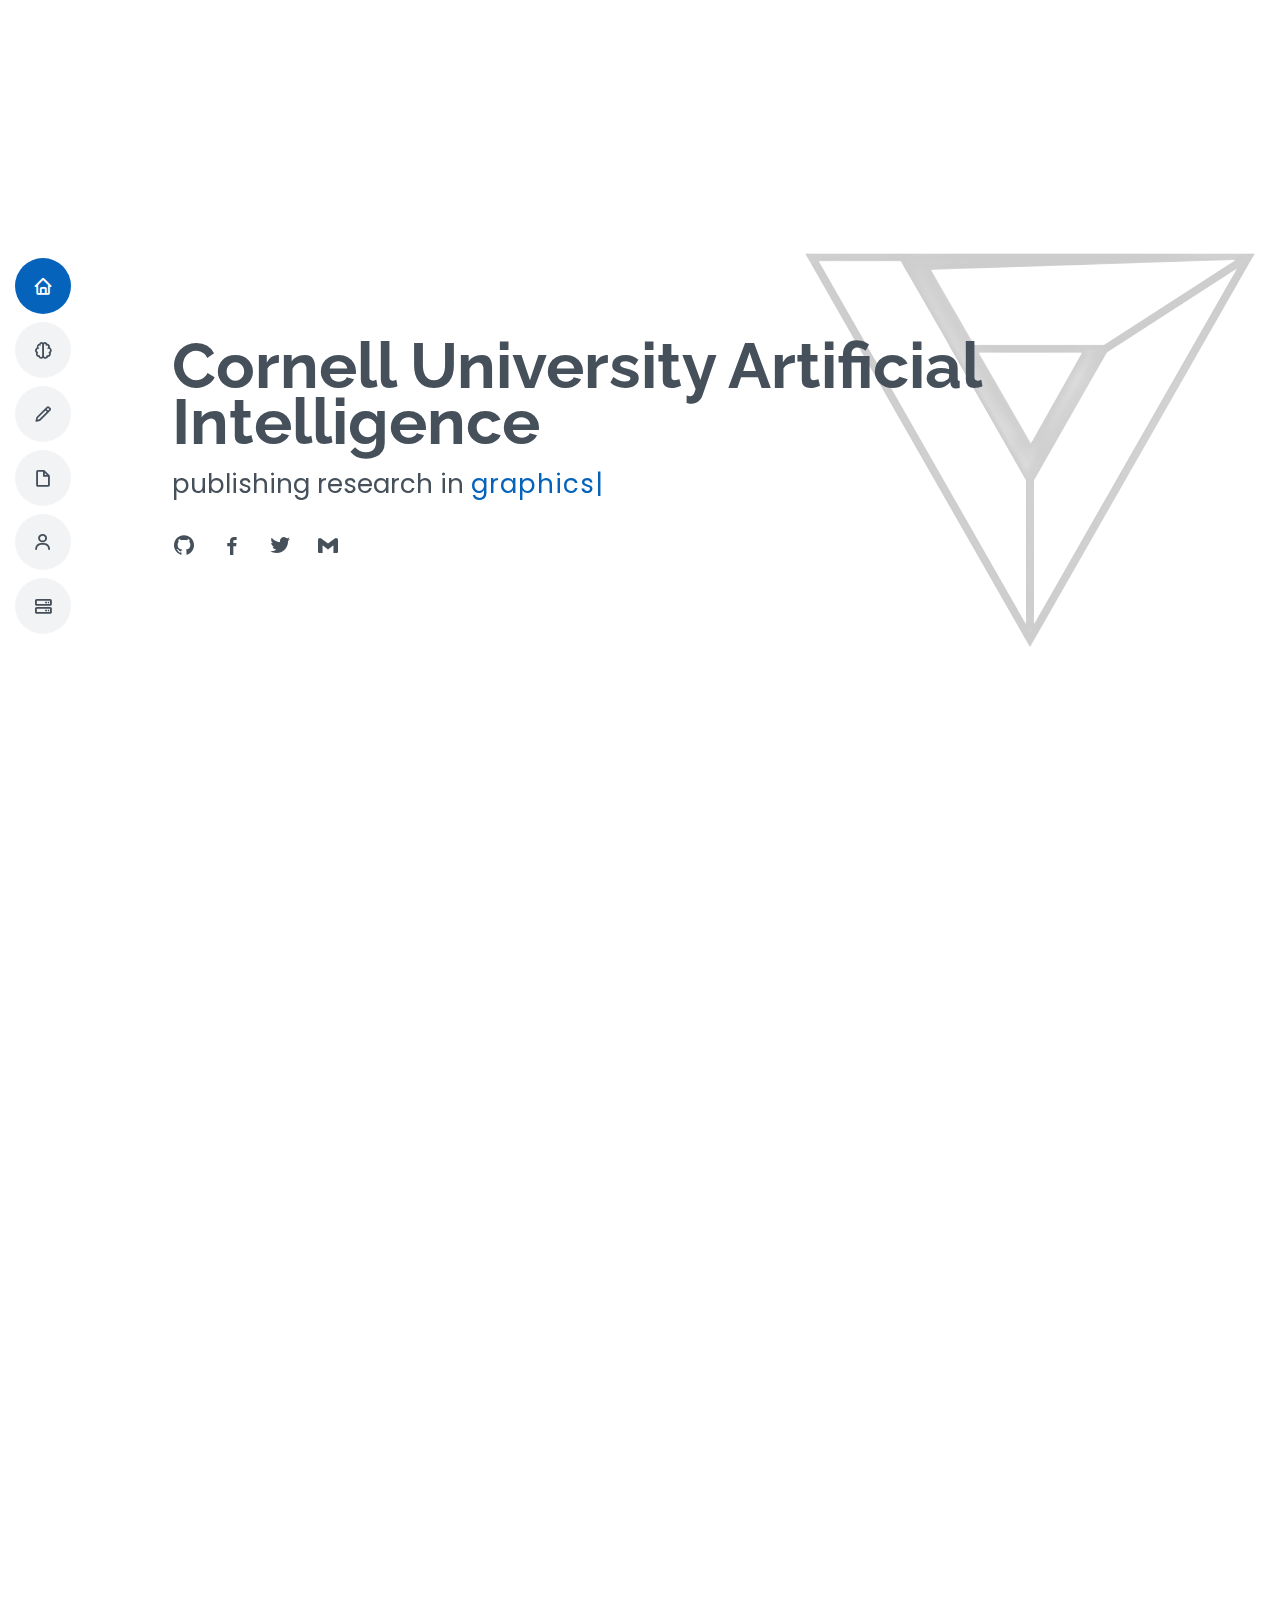
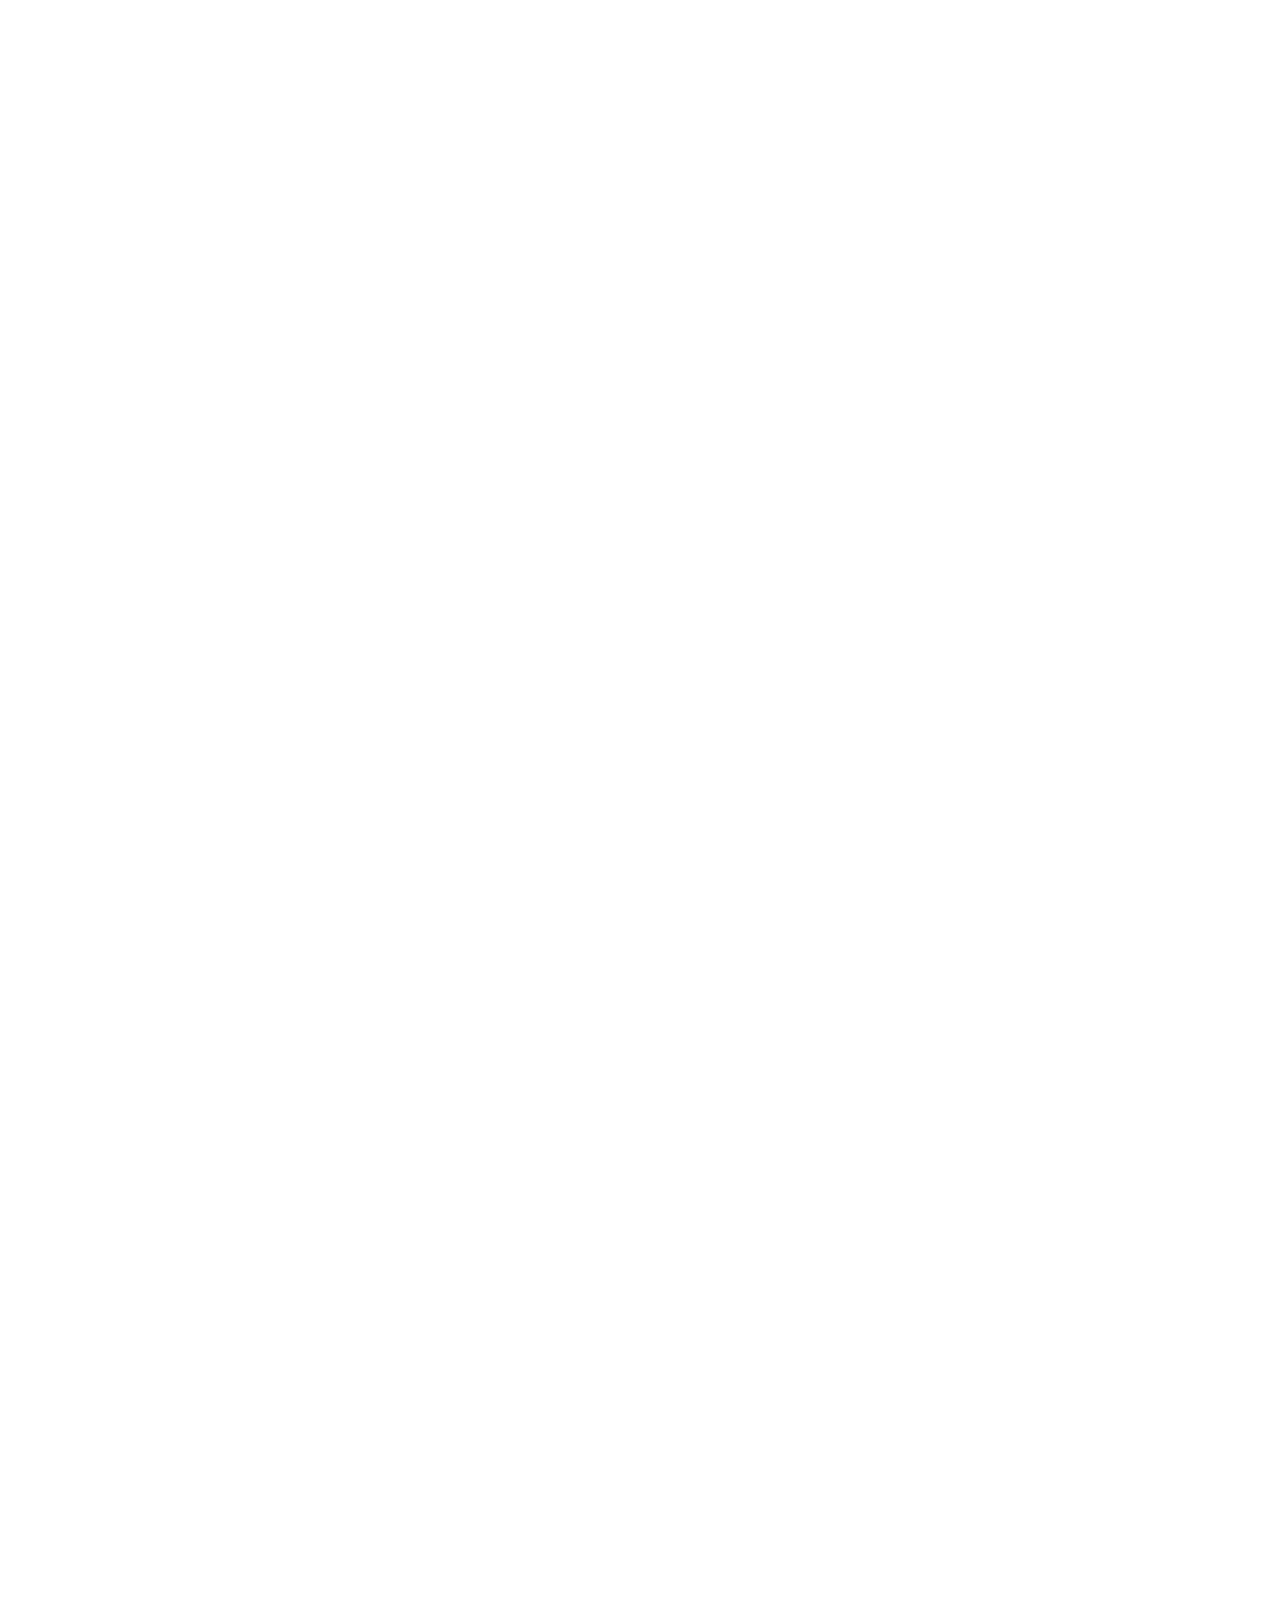
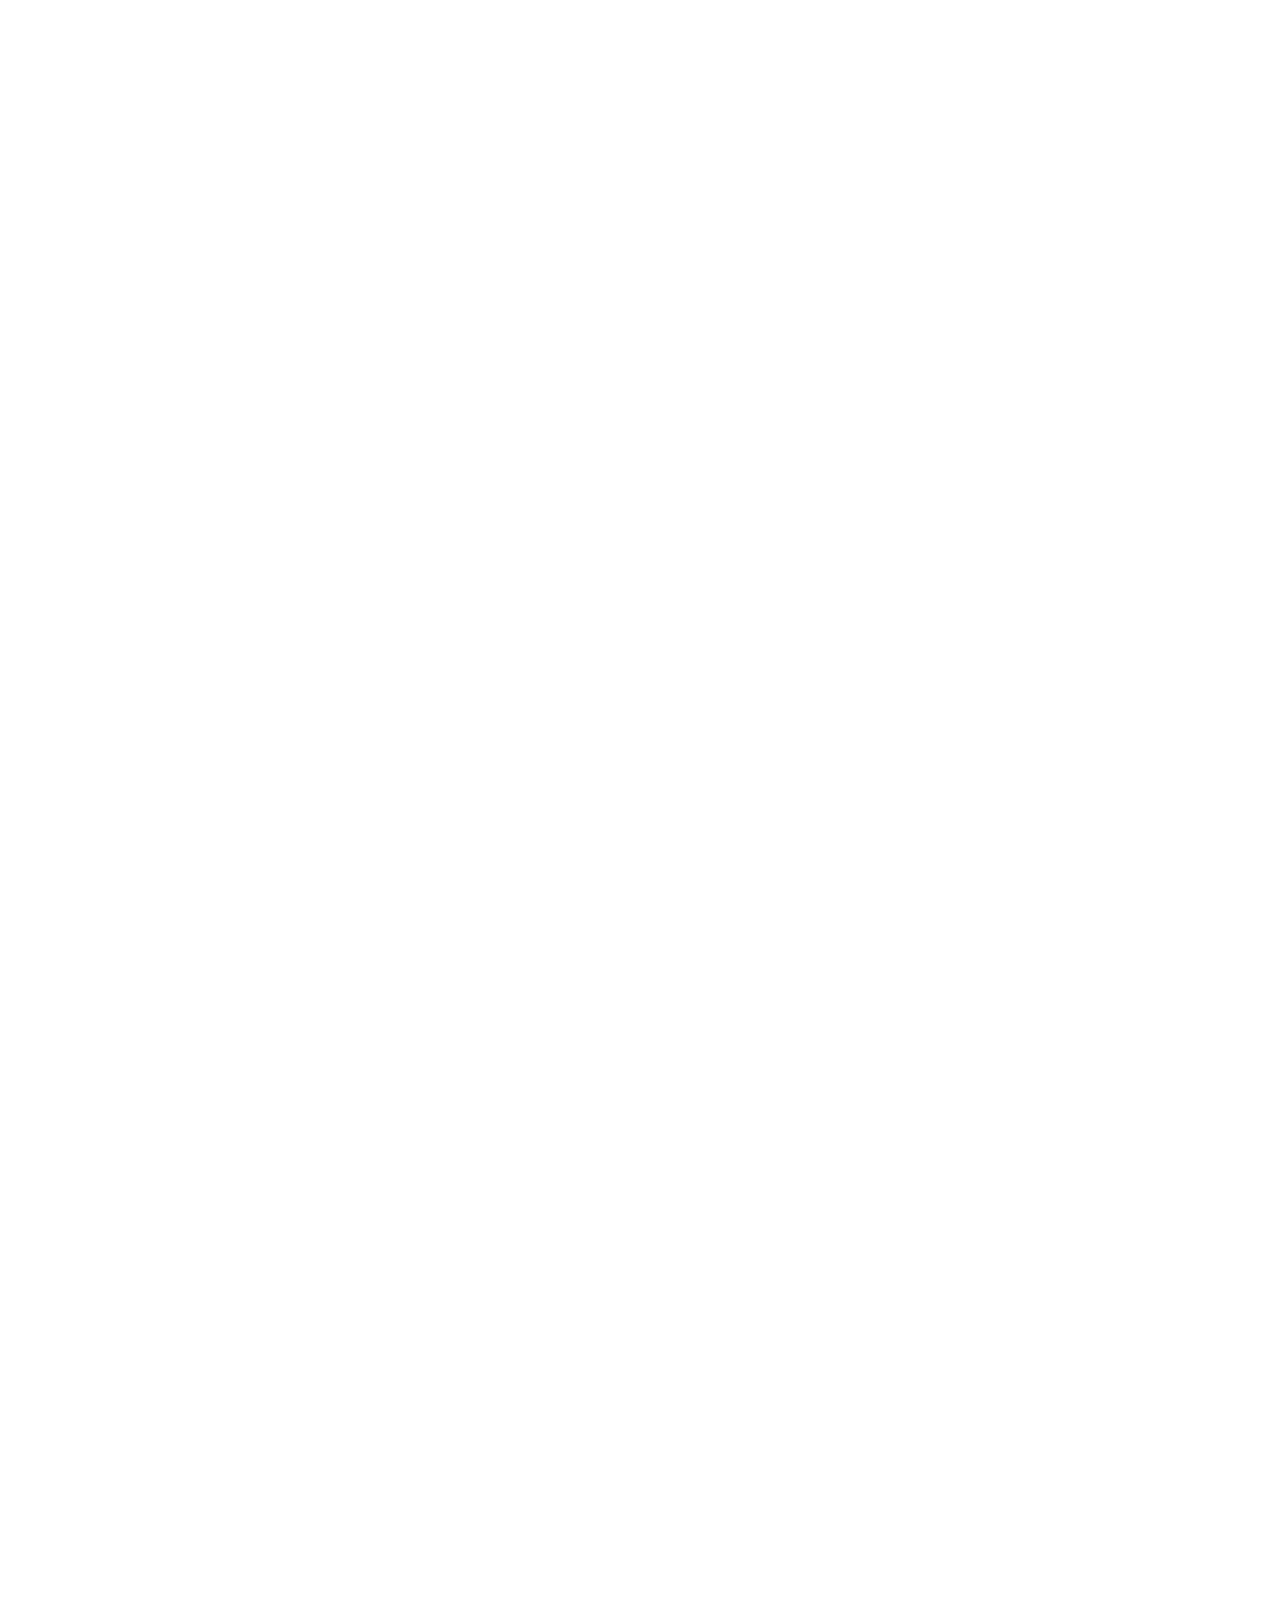
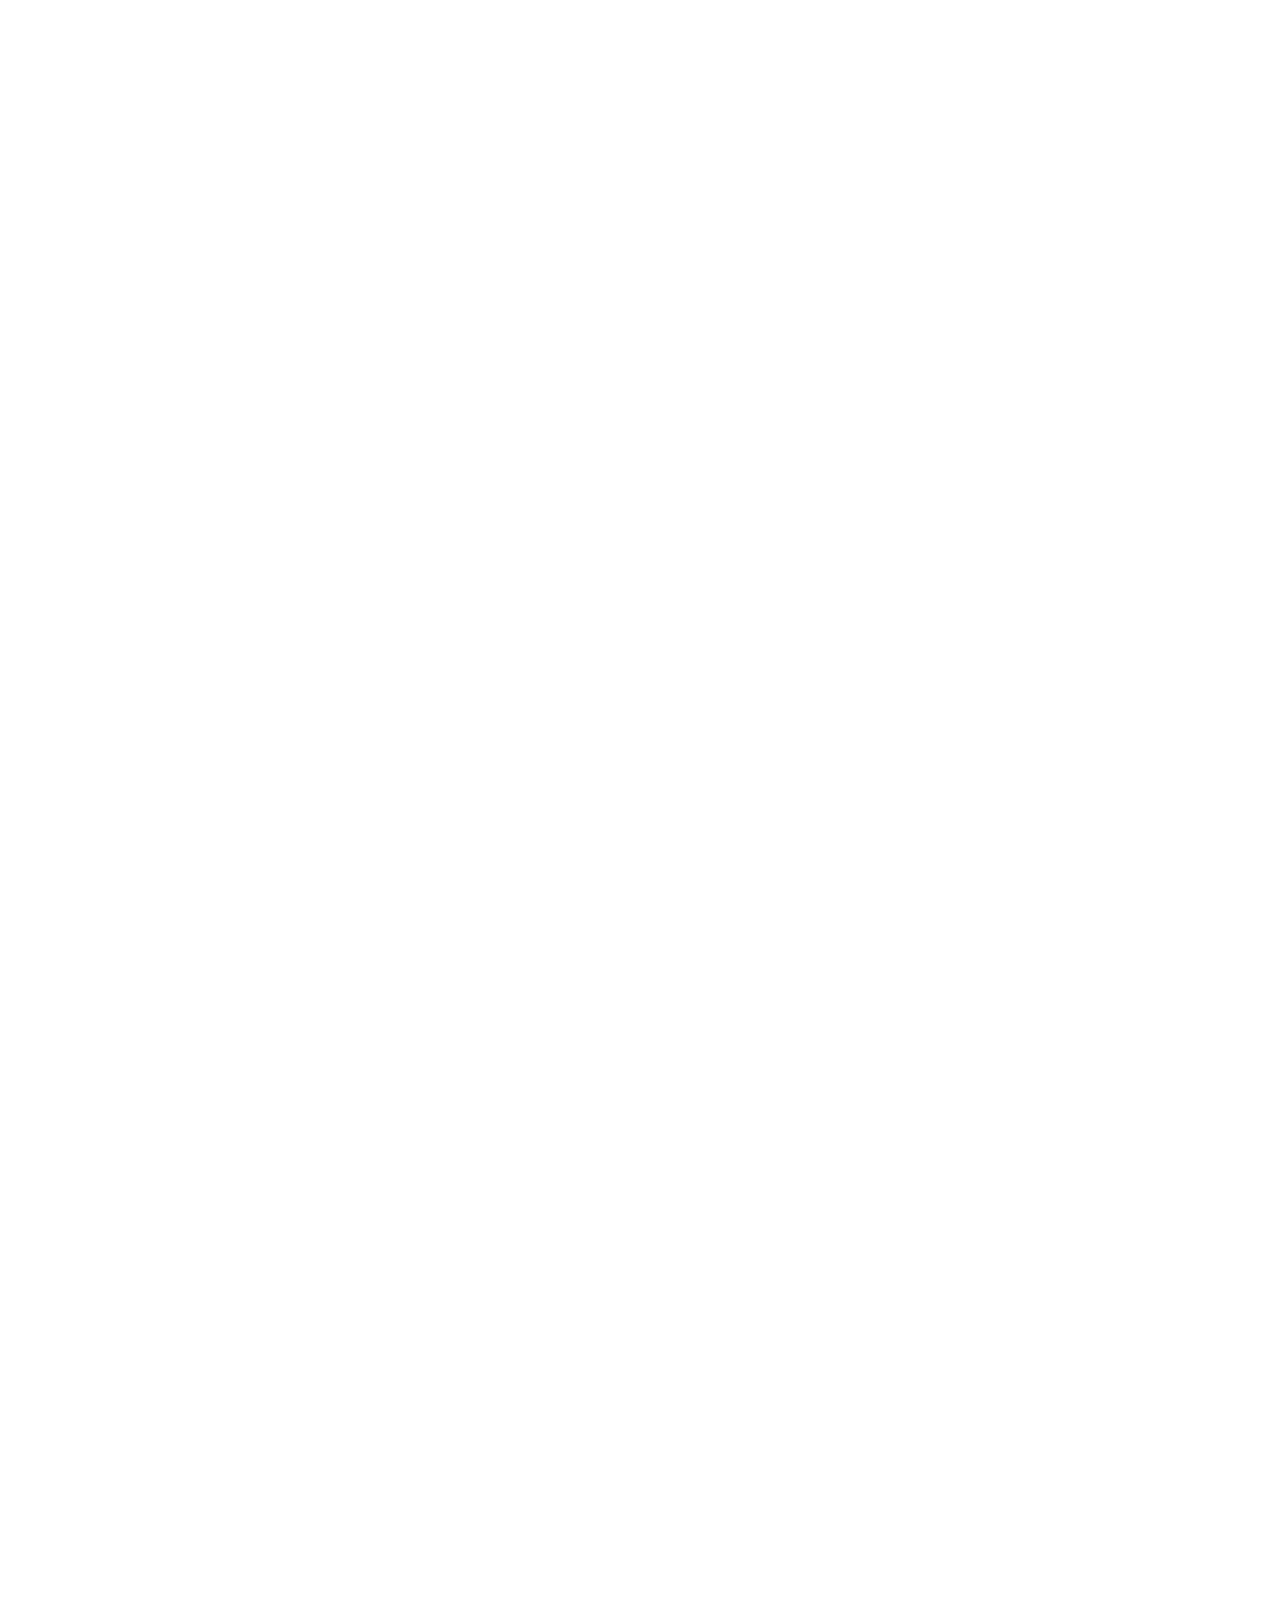
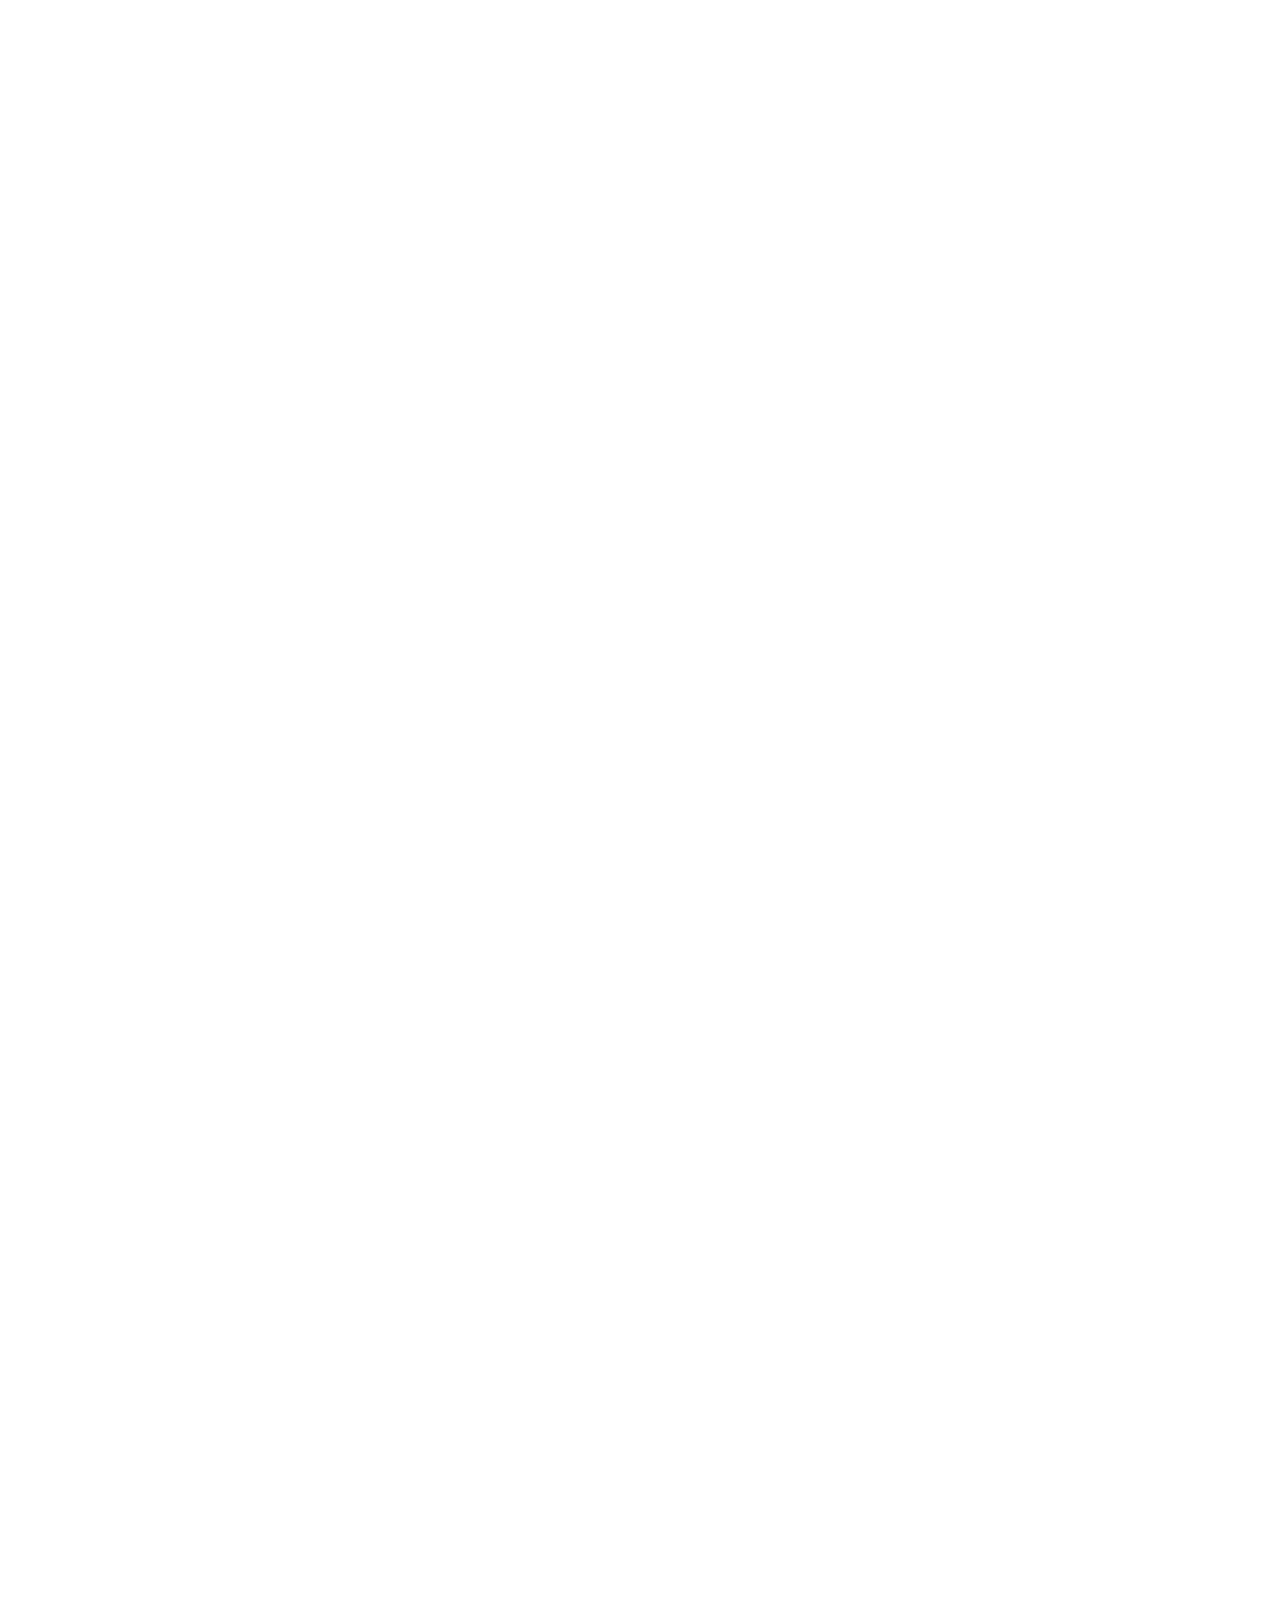
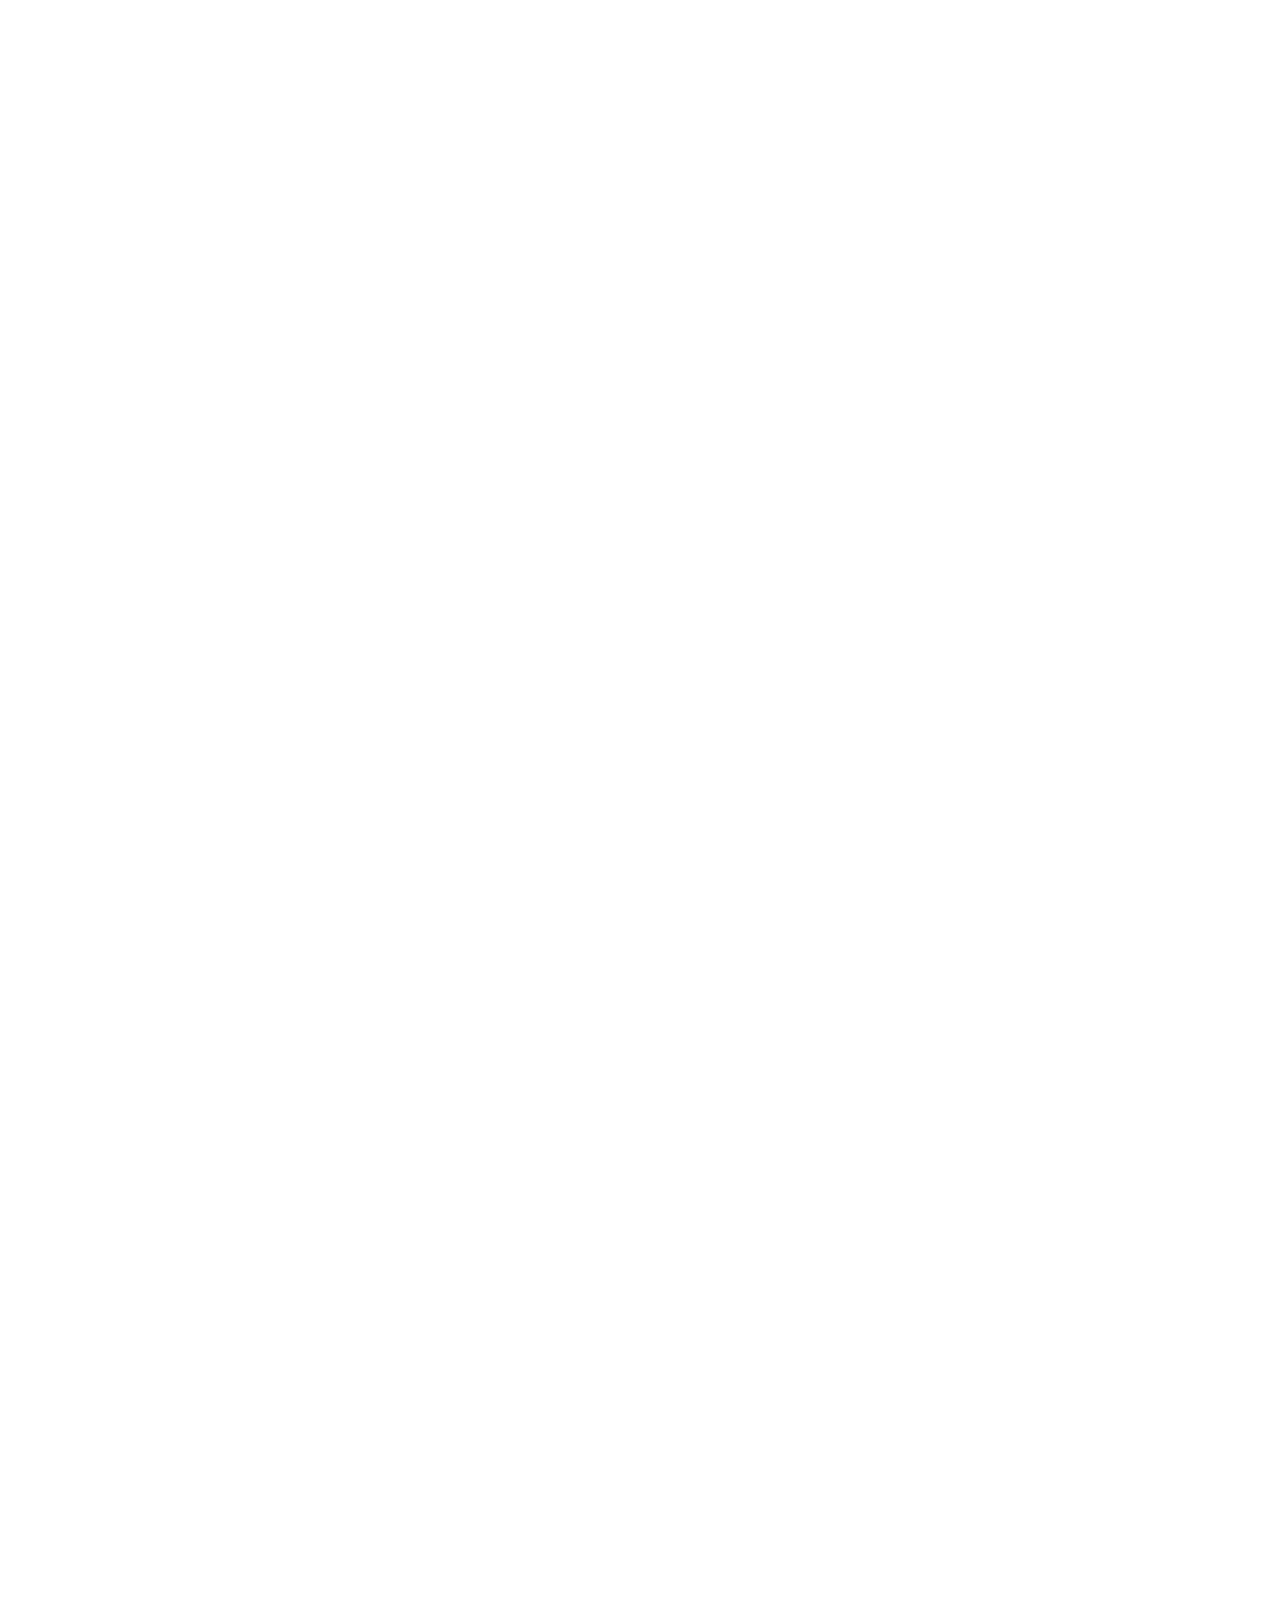
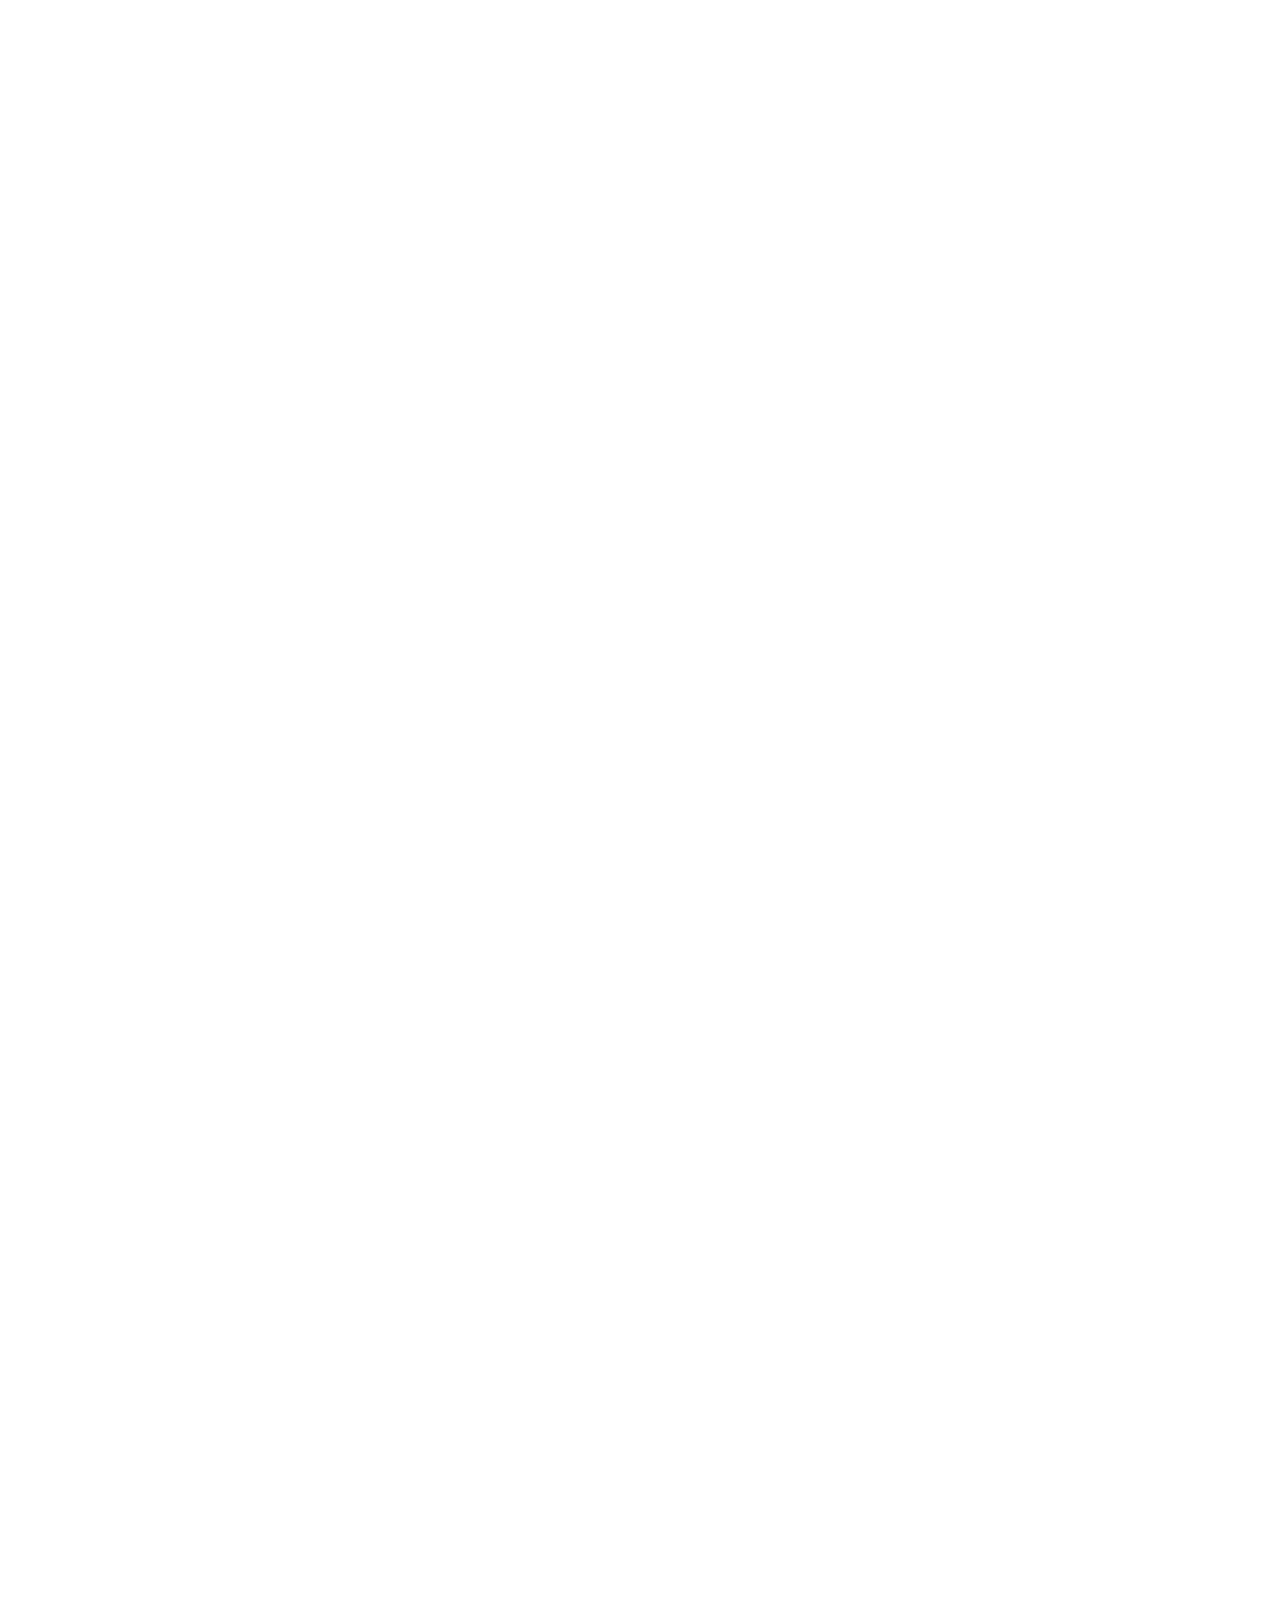
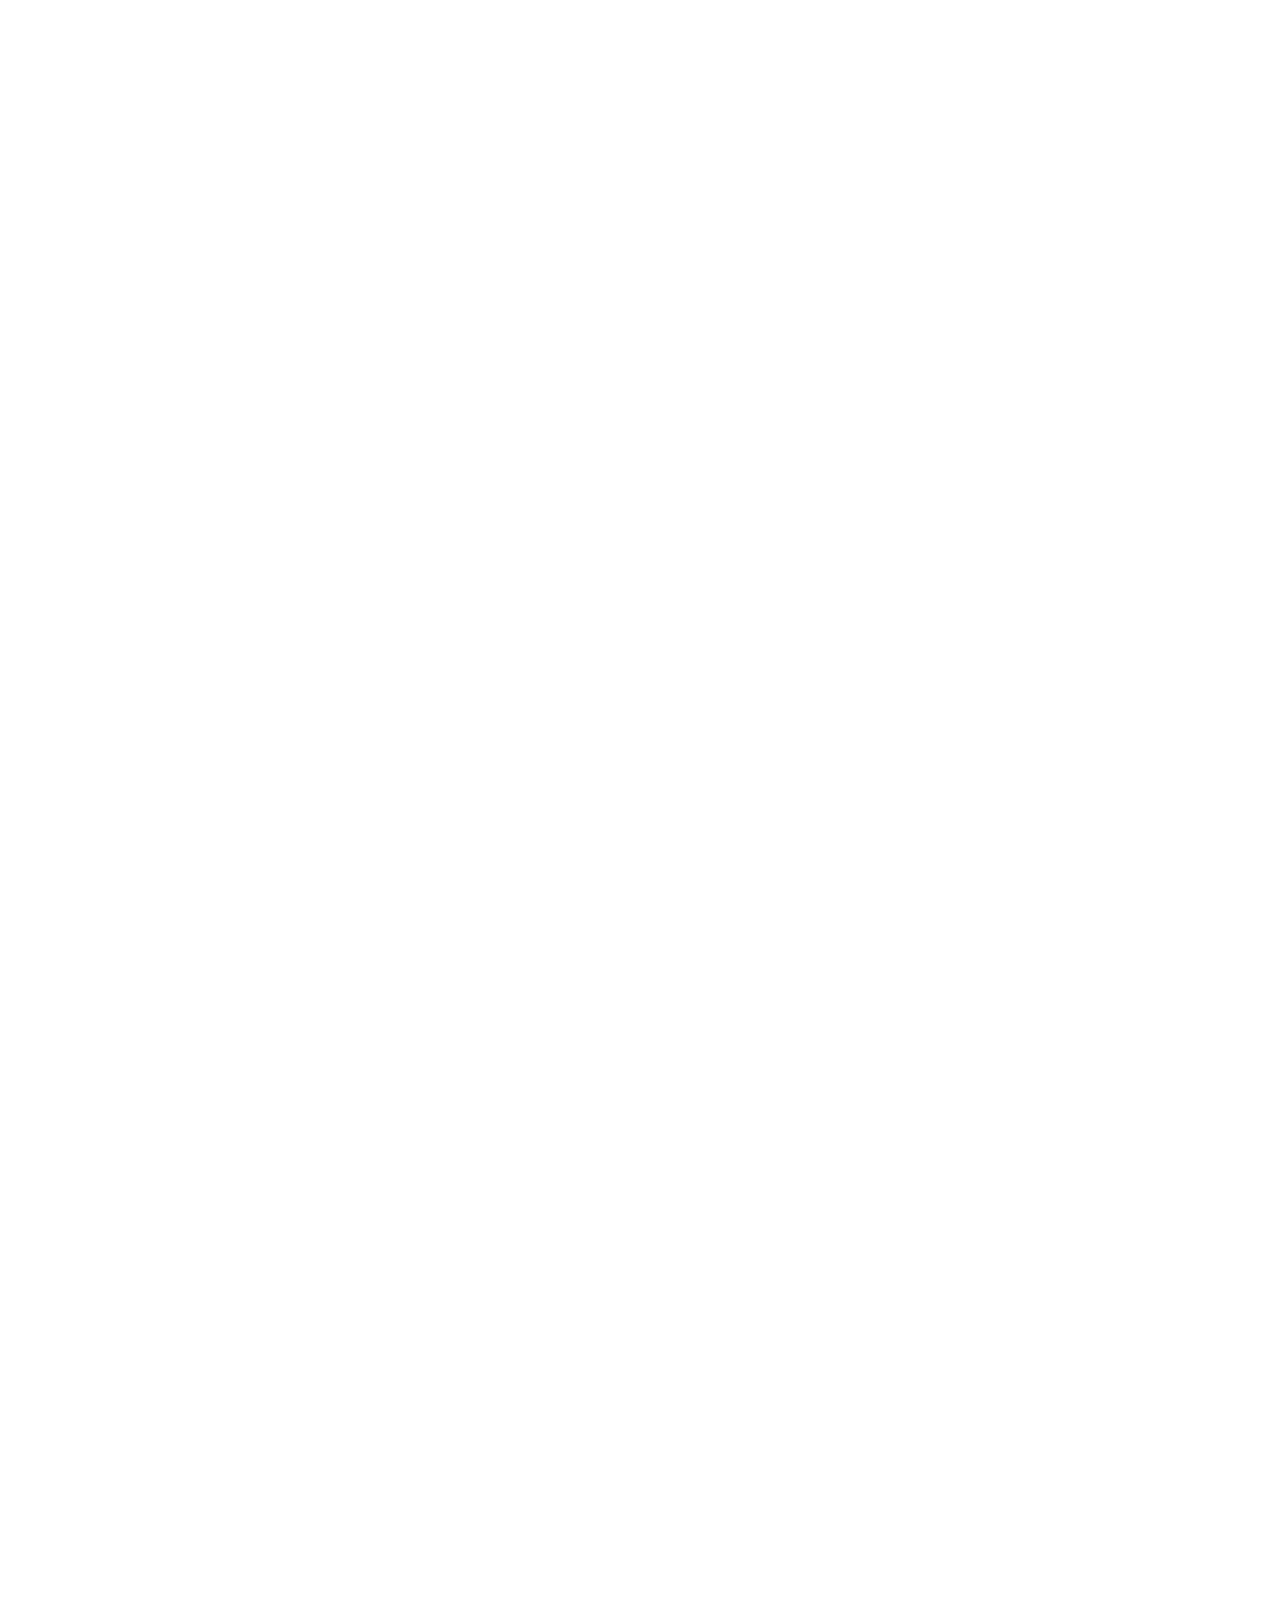
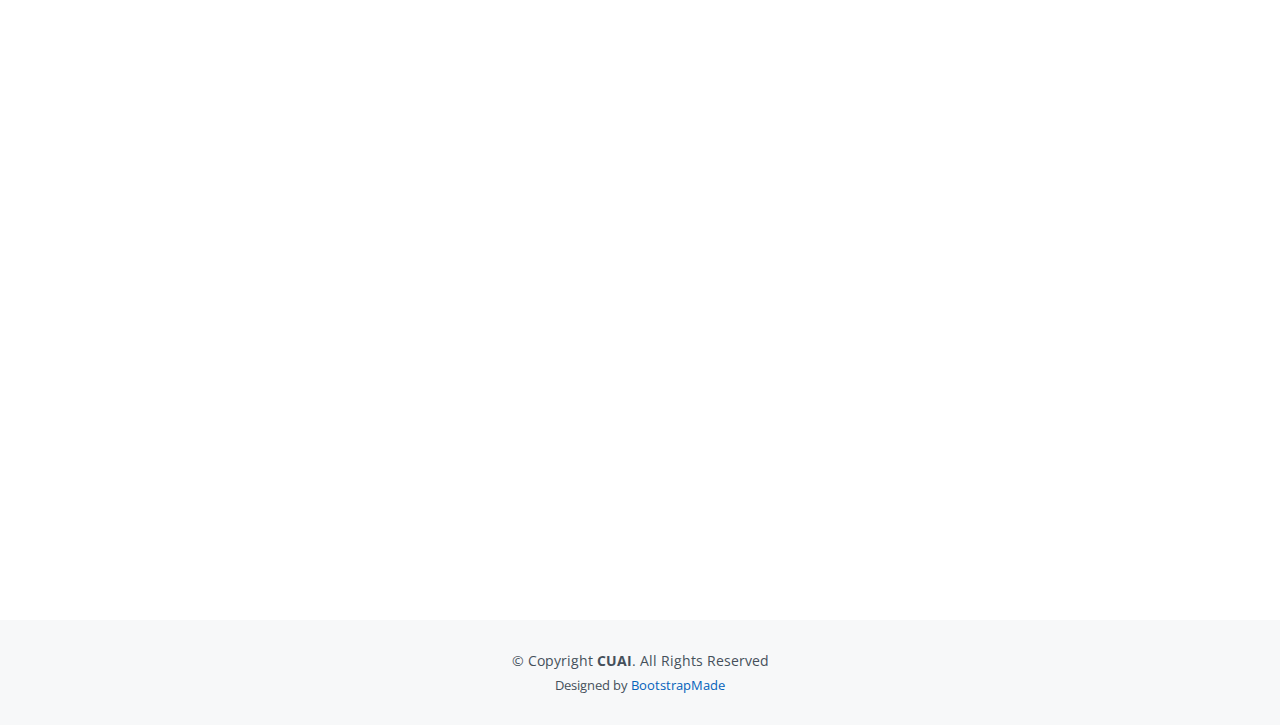
==== commit c96f7f53: "Update index.html" ====
--- a/index.html
+++ b/index.html
@@ -1,1550 +1,1025 @@
 <!DOCTYPE html>
 <html lang="en">
-  <head>
-    <meta charset="utf-8" />
-    <meta content="width=device-width, initial-scale=1.0" name="viewport" />
-
-    <title>Cornell University Artificial Intelligence</title>
-    <meta content="" name="description" />
-    <meta content="" name="keywords" />
-
-    <!-- Google tag (gtag.js) -->
-    <script
-      async
-      src="https://www.googletagmanager.com/gtag/js?id=G-XT619215VS"
-    ></script>
-    <script>
-      window.dataLayer = window.dataLayer || [];
-      function gtag() {
-        dataLayer.push(arguments);
-      }
-      gtag("js", new Date());
-
-      gtag("config", "G-XT619215VS");
-    </script>
-
-    <!-- Favicons -->
-    <link href="assets/img/logo/favicon.ico" rel="icon" />
-    <link href="assets/img/logo/apple-touch-icon.png" rel="apple-touch-icon" />
-
-    <!-- Google Fonts -->
-    <link
-      href="https://fonts.googleapis.com/css?family=Open+Sans:300,300i,400,400i,600,600i,700,700i|Raleway:300,300i,400,400i,500,500i,600,600i,700,700i|Poppins:300,300i,400,400i,500,500i,600,600i,700,700i"
-      rel="stylesheet"
-    />
-
-    <!-- Vendor CSS Files -->
-    <script src="https://cdn.tailwindcss.com"></script>
-    <script
-      type="text/javascript"
-      async
-      src="https://cdn.jsdelivr.net/npm/mathjax@3.2.0/es5/tex-chtml.js"
-    ></script>
-    <link href="assets/vendor/aos/aos.css" rel="stylesheet" />
-    <link
-      href="assets/vendor/bootstrap/css/bootstrap.min.css"
-      rel="stylesheet"
-    />
-    <link
-      href="assets/vendor/bootstrap-icons/bootstrap-icons.css"
-      rel="stylesheet"
-    />
-    <link href="assets/vendor/boxicons/css/boxicons.min.css" rel="stylesheet" />
-    <link
-      href="assets/vendor/glightbox/css/glightbox.min.css"
-      rel="stylesheet"
-    />
-    <link href="assets/vendor/swiper/swiper-bundle.min.css" rel="stylesheet" />
-
-    <!-- Template Main CSS File -->
-    <link href="assets/css/style.css" rel="stylesheet" />
-
-    <!-- =======================================================
+
+<head>
+  <meta charset="utf-8" />
+  <meta content="width=device-width, initial-scale=1.0" name="viewport" />
+
+  <title>Cornell University Artificial Intelligence</title>
+  <meta content="" name="description" />
+  <meta content="" name="keywords" />
+
+  <!-- Google tag (gtag.js) -->
+  <script async src="https://www.googletagmanager.com/gtag/js?id=G-XT619215VS"></script>
+  <script>
+    window.dataLayer = window.dataLayer || [];
+    function gtag() {
+      dataLayer.push(arguments);
+    }
+    gtag("js", new Date());
+
+    gtag("config", "G-XT619215VS");
+  </script>
+
+  <!-- Favicons -->
+  <link href="assets/img/logo/favicon.ico" rel="icon" />
+  <link href="assets/img/logo/apple-touch-icon.png" rel="apple-touch-icon" />
+
+  <!-- Google Fonts -->
+  <link
+    href="https://fonts.googleapis.com/css?family=Open+Sans:300,300i,400,400i,600,600i,700,700i|Raleway:300,300i,400,400i,500,500i,600,600i,700,700i|Poppins:300,300i,400,400i,500,500i,600,600i,700,700i"
+    rel="stylesheet" />
+
+  <!-- Vendor CSS Files -->
+  <script src="https://cdn.tailwindcss.com"></script>
+  <script type="text/javascript" async src="https://cdn.jsdelivr.net/npm/mathjax@3.2.0/es5/tex-chtml.js"></script>
+  <link href="assets/vendor/aos/aos.css" rel="stylesheet" />
+  <link href="assets/vendor/bootstrap/css/bootstrap.min.css" rel="stylesheet" />
+  <link href="assets/vendor/bootstrap-icons/bootstrap-icons.css" rel="stylesheet" />
+  <link href="assets/vendor/boxicons/css/boxicons.min.css" rel="stylesheet" />
+  <link href="assets/vendor/glightbox/css/glightbox.min.css" rel="stylesheet" />
+  <link href="assets/vendor/swiper/swiper-bundle.min.css" rel="stylesheet" />
+
+  <!-- Template Main CSS File -->
+  <link href="assets/css/style.css" rel="stylesheet" />
+
+  <!-- =======================================================
   * Template Name: MyResume
   * Updated: Jul 27 2023 with Bootstrap v5.3.1
   * Template URL: https://bootstrapmade.com/free-html-bootstrap-template-my-resume/
   * Author: BootstrapMade.com
   * License: https://bootstrapmade.com/license/
   ======================================================== -->
-  </head>
-
-  <body>
-    <!-- ======= Mobile nav toggle button ======= -->
-    <!-- <button type="button" class="mobile-nav-toggle d-xl-none"><i class="bi bi-list mobile-nav-toggle"></i></button> -->
-    <i class="bi bi-list mobile-nav-toggle d-lg-none"></i>
-    <!-- ======= Header ======= -->
-    <header id="header" class="d-flex flex-column justify-content-center">
-      <nav id="navbar" class="navbar nav-menu">
-        <ul>
-          <li>
-            <a href="#hero" class="nav-link scrollto active"
-              ><i class="bx bx-home"></i> <span>Home</span></a
-            >
-          </li>
-          <li>
-            <a href="#overview" class="nav-link scrollto"
-              ><i class="bx bx-brain"></i> <span>Overview</span></a
-            >
-          </li>
-          <li>
-            <a href="#apply" class="nav-link scrollto"
-              ><i class="bx bx-pencil"></i> <span>Apply</span></a
-            >
-          </li>
-          <li>
-            <a href="#publications" class="nav-link scrollto"
-              ><i class="bx bx-file-blank"></i> <span>Publications</span></a
-            >
-          </li>
-          <li>
-            <a href="#people" class="nav-link scrollto"
-              ><i class="bx bx-user"></i> <span>People</span></a
-            >
-          </li>
-          <li>
-            <a href="#sponsors" class="nav-link scrollto"
-              ><i class="bx bx-server"></i> <span>Sponsors</span></a
-            >
-          </li>
-        </ul>
-      </nav>
-      <!-- .nav-menu -->
-    </header>
-    <!-- End Header -->
-
-    <!-- ======= Hero Section ======= -->
-    <section id="hero" class="d-flex flex-column justify-content-center">
-      <div class="container" data-aos="zoom-in" data-aos-delay="100">
-        <h1>Cornell University Artificial Intelligence</h1>
-        <p>
-          publishing research in
-          <span
-            class="typed"
-            data-typed-items="graphics, reinforcement learning, differential geometry, computer vision, natural language processing"
-          ></span>
-        </p>
-        <div class="social-links">
-          <a
-            href="https://github.com/CUAI"
-            class="github"
-            target="_blank"
-            rel="noopener noreferrer"
-            ><i class="bx bxl-github"></i
-          ></a>
-          <a
-            href="https://www.facebook.com/cuaicornell"
-            class="facebook"
-            target="_blank"
-            rel="noopener noreferrer"
-            ><i class="bx bxl-facebook"></i
-          ></a>
-          <a
-            href="https://twitter.com/cuai_cornell"
-            class="twitter"
-            target="_blank"
-            rel="noopener noreferrer"
-            ><i class="bx bxl-twitter"></i
-          ></a>
-          <a
-            href="mailto:jlr429@cornell.edu"
-            class="mail"
-            target="_blank"
-            rel="noopener noreferrer"
-            ><i class="bx bxl-gmail"></i
-          ></a>
+</head>
+
+<body>
+  <!-- ======= Mobile nav toggle button ======= -->
+  <!-- <button type="button" class="mobile-nav-toggle d-xl-none"><i class="bi bi-list mobile-nav-toggle"></i></button> -->
+  <i class="bi bi-list mobile-nav-toggle d-lg-none"></i>
+  <!-- ======= Header ======= -->
+  <header id="header" class="d-flex flex-column justify-content-center">
+    <nav id="navbar" class="navbar nav-menu">
+      <ul>
+        <li>
+          <a href="#hero" class="nav-link scrollto active"><i class="bx bx-home"></i> <span>Home</span></a>
+        </li>
+        <li>
+          <a href="#overview" class="nav-link scrollto"><i class="bx bx-brain"></i> <span>Overview</span></a>
+        </li>
+        <li>
+          <a href="#apply" class="nav-link scrollto"><i class="bx bx-pencil"></i> <span>Apply</span></a>
+        </li>
+        <li>
+          <a href="#publications" class="nav-link scrollto"><i class="bx bx-file-blank"></i>
+            <span>Publications</span></a>
+        </li>
+        <li>
+          <a href="#people" class="nav-link scrollto"><i class="bx bx-user"></i> <span>People</span></a>
+        </li>
+        <li>
+          <a href="#sponsors" class="nav-link scrollto"><i class="bx bx-server"></i> <span>Sponsors</span></a>
+        </li>
+      </ul>
+    </nav>
+    <!-- .nav-menu -->
+  </header>
+  <!-- End Header -->
+
+  <!-- ======= Hero Section ======= -->
+  <section id="hero" class="d-flex flex-column justify-content-center">
+    <div class="container" data-aos="zoom-in" data-aos-delay="100">
+      <h1>Cornell University Artificial Intelligence</h1>
+      <p>
+        publishing research in
+        <span class="typed"
+          data-typed-items="graphics, reinforcement learning, differential geometry, computer vision, natural language processing"></span>
+      </p>
+      <div class="social-links">
+        <a href="https://github.com/CUAI" class="github" target="_blank" rel="noopener noreferrer"><i
+            class="bx bxl-github"></i></a>
+        <a href="https://www.facebook.com/cuaicornell" class="facebook" target="_blank" rel="noopener noreferrer"><i
+            class="bx bxl-facebook"></i></a>
+        <a href="https://twitter.com/cuai_cornell" class="twitter" target="_blank" rel="noopener noreferrer"><i
+            class="bx bxl-twitter"></i></a>
+        <a href="mailto:jlr429@cornell.edu" class="mail" target="_blank" rel="noopener noreferrer"><i
+            class="bx bxl-gmail"></i></a>
+      </div>
+    </div>
+  </section>
+  <!-- End Hero -->
+
+  <main id="main">
+    <!-- ======= About Section ======= -->
+    <section id="overview" class="about">
+      <div class="container max-w-screen-lg" data-aos="fade-up">
+        <div class="section-title">
+          <h2>Overview</h2>
+          <p>
+            Cornell University Artificial Intelligence (CUAI) is an
+            undergraduate student organization that focuses on machine
+            learning research and publication. Each year, club members work
+            closely with club officers to aim to publish research papers at
+            top ML conferences like NeurIPS, ICML, etc. We welcome students
+            from all backgrounds and experience levels who are passionate
+            about AI/ML. The club meets weekly to discuss recent ML papers and
+            advance our own research projects. Our goal is to foster an
+            inclusive, collaborative environment where students can gain
+            hands-on research experience and connect with others with similar
+            interests.
+          </p>
         </div>
       </div>
     </section>
-    <!-- End Hero -->
-
-    <main id="main">
-      <!-- ======= About Section ======= -->
-      <section id="overview" class="about">
-        <div class="container max-w-screen-lg" data-aos="fade-up">
-          <div class="section-title">
-            <h2>Overview</h2>
-            <p>
-              Cornell University Artificial Intelligence (CUAI) is an
-              undergraduate student organization that focuses on machine
-              learning research and publication. Each year, club members work
-              closely with club officers to aim to publish research papers at
-              top ML conferences like NeurIPS, ICML, etc. We welcome students
-              from all backgrounds and experience levels who are passionate
-              about AI/ML. The club meets weekly to discuss recent ML papers and
-              advance our own research projects. Our goal is to foster an
-              inclusive, collaborative environment where students can gain
-              hands-on research experience and connect with others with similar
-              interests.
-            </p>
-          </div>
-        </div>
-      </section>
-      <!-- End About Section -->
-
-      <!-- ======= Applications Section ======= -->
-      <section id="apply" class="">
-        <div class="container max-w-screen-lg" data-aos="fade-up">
-          <div class="section-title">
-            <h2>Recruitment</h2>
-            <p>
-              CUAI is recruiting for Fall 2023! We encourage undergraduates from
-              all disciplines to apply, and will also be offering a limited
-              number of coffee chats on a first come, first served basis. Please
-              follow
-              <a
-                href="https://forms.gle/4vj3zgA9QtS1Jjov7"
-                target="_blank"
-                rel="noopener noreferrer"
-              >
-                <u>this link here</u>
-              </a>
-              to apply, and
-              <a
-                href="https://forms.gle/4g1rL1JW1Z5qaNsZ8"
-                target="_blank"
-                rel="noopener noreferrer"
-              >
-                <u>this link here</u>
-              </a>
-              to indicate interest in a coffee chat and/or information session.
-            </p>
-            <p>
-              <em
-                >Note: you may choose to fill out either or both forms, but only
-                submissions to the application form will be considered for
-                admission.</em
-              >
-            </p>
-            <p>
-              <strong>
-                We will be holding an information session in on Saturday, August
-                26th, from 1-3 pm in Upson 142!
-              </strong>
-            </p>
-          </div>
-        </div>
-      </section>
-
-      <!-- End Applications Section -->
-
-      <!-- ======= Publications Section ======= -->
-      <section id="publications" class="publications">
-        <div class="container max-w-screen-lg m-auto" data-aos="fade-up">
-          <div class="section-title">
-            <h2>Recent Publications</h2>
-          </div>
-          <div
-            class="grid row-auto gap-2 flex mt-8 place-content-start sm:grid-col-2"
-          >
-            <img
-              src="assets/img/projects/clip_dn.jpg"
-              class="w-48 h-auto place-self-center sm:col-start-1 sm: w-60"
-              loading="lazy"
-            />
-            <div class="text-base self-center sm:col-start-2 sm:pl-8">
-              <p class="font-bold text-lg">
-                Test-Time Distribution Normalization for Contrastively Learned
-                Visual-language Models
-              </p>
-              <p>
-                NeurIPS 2023.
-              </p>
-              <p>
-                Yifei Zhou*, Juntao Ren*, Fengyu Li*, Ramin Zabih, Ser-Nam Lim
-              </p>
-              <div class="grid grid-cols-2 gap-3 max-w-sm">
-                <a
-                  class="text-sm"
-                  href="https://doi.org/10.48550/arXiv.2302.11084"
-                  target="_blank"
-                  rel="noopener noreferrer"
-                >
-                  <div class="bg-white p-1 rounded-md border-2 text-center">
-                    PDF
-                  </div>
-                </a>
-                <a
-                  class="text-sm"
-                  href="https://github.com/fengyuli-dev/distribution-normalization"
-                  target="_blank"
-                  rel="noopener noreferrer"
-                >
-                  <div class="bg-white p-1 rounded-md border-2 text-center">
-                    CODE
-                  </div>
-                </a>
-              </div>
-            </div>
-          </div>
-          <div
-            class="grid row-auto gap-2 flex mt-8 place-content-start sm:grid-col-2"
-          >
-            <img
-              src="assets/img/projects/rrnet.png"
-              class="w-48 h-auto place-self-center sm:col-start-1 sm: w-60"
-              loading="lazy"
-            />
-            <div class="text-base self-center sm:col-start-2 sm:pl-8">
-              <p class="font-bold text-lg">
-                Riemannian Residual Neural Networks
-              </p>
-              <p>
-                <!-- Under Review. Abridged in ICML 2022 Topology, Algebra, Geometry
+    <!-- End About Section -->
+
+    <!-- ======= Applications Section ======= -->
+    <section id="apply" class="">
+      <div class="container max-w-screen-lg" data-aos="fade-up">
+        <div class="section-title">
+          <h2>Recruitment</h2>
+          <p>
+            CUAI is recruiting for Fall 2024! We encourage undergraduates from
+            all disciplines to apply, and will also be offering a limited
+            number of coffee chats on a first come, first served basis. Please
+            follow
+            <a href="https://forms.gle/KLX9TUtjgQ1AiJkL6" target="_blank" rel="noopener noreferrer">
+              <u>this link here</u>
+            </a>
+            to apply, and
+            <a href="https://forms.gle/t4XQoe8MYSbKvaUm8" target="_blank" rel="noopener noreferrer">
+              <u>this link here</u>
+            </a>
+            to indicate interest in a coffee chat and/or information session.
+          </p>
+          <p>
+            <em>Note: you may choose to fill out either or both forms, but only
+              submissions to the application form will be considered for
+              admission.</em>
+          </p>
+        </div>
+      </div>
+    </section>
+
+    <!-- End Applications Section -->
+
+    <!-- ======= Publications Section ======= -->
+    <section id="publications" class="publications">
+      <div class="container max-w-screen-lg m-auto" data-aos="fade-up">
+        <div class="section-title">
+          <h2>Recent Publications</h2>
+        </div>
+        <div class="grid row-auto gap-2 flex mt-8 place-content-start sm:grid-col-2">
+          <img src="assets/img/projects/clip_dn.jpg" class="w-48 h-auto place-self-center sm:col-start-1 sm: w-60"
+            loading="lazy" />
+          <div class="text-base self-center sm:col-start-2 sm:pl-8">
+            <p class="font-bold text-lg">
+              Test-Time Distribution Normalization for Contrastively Learned
+              Visual-language Models
+            </p>
+            <p>
+              NeurIPS 2023.
+            </p>
+            <p>
+              Yifei Zhou*, Juntao Ren*, Fengyu Li*, Ramin Zabih, Ser-Nam Lim
+            </p>
+            <div class="grid grid-cols-2 gap-3 max-w-sm">
+              <a class="text-sm" href="https://doi.org/10.48550/arXiv.2302.11084" target="_blank"
+                rel="noopener noreferrer">
+                <div class="bg-white p-1 rounded-md border-2 text-center">
+                  PDF
+                </div>
+              </a>
+              <a class="text-sm" href="https://github.com/fengyuli-dev/distribution-normalization" target="_blank"
+                rel="noopener noreferrer">
+                <div class="bg-white p-1 rounded-md border-2 text-center">
+                  CODE
+                </div>
+              </a>
+            </div>
+          </div>
+        </div>
+        <div class="grid row-auto gap-2 flex mt-8 place-content-start sm:grid-col-2">
+          <img src="assets/img/projects/rrnet.png" class="w-48 h-auto place-self-center sm:col-start-1 sm: w-60"
+            loading="lazy" />
+          <div class="text-base self-center sm:col-start-2 sm:pl-8">
+            <p class="font-bold text-lg">
+              Riemannian Residual Neural Networks
+            </p>
+            <p>
+              <!-- Under Review. Abridged in ICML 2022 Topology, Algebra, Geometry
                 in Machine Learning Workshop. -->
-                NeurIPS 2023.
-              </p>
-              <p>
-                Isay Katsman*, Eric Chen*, Sidhanth Holalkere*, Anna Asch*,
-                Aaron Lou, Ser-Nam Lim, Christopher De Sa
-              </p>
-              <div class="grid grid-cols-2 gap-3 max-w-sm">
-                <a
-                  class="text-sm"
-                  href="https://drive.google.com/file/d/1yZ_uDbXNn4OfINR8LSe1WA0o5-ae4jq4/view"
-                  target="_blank"
-                  rel="noopener noreferrer"
-                >
-                  <div class="bg-white p-1 rounded-md border-2 text-center">
-                    PDF
-                  </div>
-                </a>
-                <a
-                  class="text-sm"
-                  href="https://drive.google.com/file/d/1uWpzZ2SemGpIAClOSaVVQI-L4PZZ0xnU/view"
-                  target="_blank"
-                  rel="noopener noreferrer"
-                >
-                  <div class="bg-white p-1 rounded-md border-2 text-center">
-                    POSTER
-                  </div>
-                </a>
-              </div>
-            </div>
-          </div>
-          <div
-            class="grid row-auto gap-2 flex mt-8 place-content-start sm:grid-col-2"
-          >
-            <img
-              src="assets/img/projects/bt2.png"
-              class="w-48 h-auto place-self-center sm:col-start-1 sm: w-60"
-              loading="lazy"
-            />
-            <div class="text-base self-center sm:col-start-2 sm:pl-8">
-              <p class="font-bold text-lg">
-                \(BT^2\): Backward-compatible Training with Basis Transformation
-              </p>
-              <p>
-                ICCV 2023.
-              </p>
-              <p>
-                Yifei Zhou*, Zilu Li*, Abhinav Shrivastava, Hengshuang Zhao,
-                Antonio Torralba, Taipeng Tian, Ser-Nam Lim
-              </p>
-              <div class="grid grid-cols-2 gap-3 max-w-sm">
-                <a
-                  class="text-sm"
-                  href="https://arxiv.org/abs/2211.03989"
-                  target="_blank"
-                  rel="noopener noreferrer"
-                >
-                  <div class="bg-white p-1 rounded-md border-2 text-center">
-                    PDF
-                  </div>
-                </a>
-              </div>
-            </div>
-          </div>
-          <div
-            class="grid row-auto gap-2 flex mt-8 place-content-start sm:grid-col-2"
-          >
-            <img
-              src="assets/img/projects/raycond.png"
-              class="w-48 h-auto place-self-center sm:col-start-1 sm: w-60"
-              loading="lazy"
-            />
-            <div class="text-base self-center sm:col-start-2 sm:pl-8">
-              <p class="font-bold text-lg">
-                Ray Conditioning: Trading Photo-consistency for Photo-realism in
-                Multi-view Image Generation
-              </p>
-              <p>
-                ICCV 2023.
-              </p>
-              <p>
-                Eric Chen, Sidhanth Holalkere, Ruyu Yan, Kai Zhang, Abe Davis
-              </p>
-              <div class="grid grid-cols-2 gap-3 max-w-sm">
-                <a
-                  class="text-sm"
-                  href="https://arxiv.org/abs/2304.13681"
-                  target="_blank"
-                  rel="noopener noreferrer"
-                >
-                  <div class="bg-white p-1 rounded-md border-2 text-center">
-                    PDF
-                  </div>
-                </a>
-                <a
-                  class="text-sm"
-                  href="https://ray-cond.github.io/"
-                  target="_blank"
-                  rel="noopener noreferrer"
-                >
-                  <div class="bg-white p-1 rounded-md border-2 text-center">
-                    WEBSITE
-                  </div>
-                </a>
-              </div>
-            </div>
-          </div>
-          <div
-            class="grid row-auto gap-2 flex mt-8 place-content-start sm:grid-col-2"
-          >
-            <img
-              src="assets/img/projects/gapx.png"
-              class="w-48 h-auto place-self-center sm:col-start-1 sm: w-60"
-              loading="lazy"
-            />
-            <div class="text-base self-center sm:col-start-2 sm:pl-8">
-              <p class="font-bold text-lg">
-                GAPX: Generalized Autoregressive Paraphrase-identification X
-              </p>
-              <p>
-                NeurIPS 2022.
-              </p>
-              <p>
-                Yifei Zhou, Renyu Li, Hayden Housen, Ser-Nam Lim
-              </p>
-              <div class="grid grid-cols-2 gap-3 max-w-sm">
-                <a
-                  class="text-sm"
-                  href="https://arxiv.org/abs/2210.01979"
-                  target="_blank"
-                  rel="noopener noreferrer"
-                >
-                  <div class="bg-white p-1 rounded-md border-2 text-center">
-                    PDF
-                  </div>
-                </a>
-                <a
-                  class="text-sm"
-                  href="https://github.com/YifeiZhou02/generalized_paraphrase_identification"
-                  target="_blank"
-                  rel="noopener noreferrer"
-                >
-                  <div class="bg-white p-1 rounded-md border-2 text-center">
-                    CODE
-                  </div>
-                </a>
-              </div>
-            </div>
-          </div>
-          <div
-            class="grid row-auto gap-2 flex mt-8 place-content-start sm:grid-col-2"
-          >
-            <img
-              src="assets/img/projects/neqmode.png"
-              class="w-48 place-self-center sm:col-start-1 sm: w-60"
-              loading="lazy"
-            />
-            <div class="text-base self-center sm:col-start-2 sm:pl-8">
-              <p class="font-bold text-lg">
-                Equivariant Manifold Flows
-              </p>
-              <p>
-                NeurIPS 2021.
-              </p>
-              <p>
-                Isay Katsman*, Aaron Lou*, Derek Lim*, Qingxuan Jiang*, Ser-Nam
-                Lim, Christopher De Sa
-              </p>
-              <div class="grid grid-cols-2 gap-3 max-w-sm">
-                <a
-                  class="text-sm"
-                  href="https://arxiv.org/abs/2107.08596"
-                  target="_blank"
-                  rel="noopener noreferrer"
-                >
-                  <div class="bg-white p-1 rounded-md border-2 text-center">
-                    PDF
-                  </div>
-                </a>
-              </div>
-            </div>
-          </div>
-          <div
-            class="grid row-auto gap-2 flex mt-8 place-content-start sm:grid-col-2"
-          >
-            <img
-              src="assets/img/projects/row_graphs.png"
-              class="w-48 place-self-center sm:col-start-1 sm: w-60"
-              loading="lazy"
-            />
-            <div class="text-base self-center sm:col-start-2 sm:pl-8">
-              <p class="font-bold text-lg">
-                Large Scale Learning on Non-Homophilous Graphs: New Benchmarks
-                and Strong Simple Methods
-              </p>
-              <p>
-                NeurIPS 2021.
-              </p>
-              <p>
-                Derek Lim*, Felix Hohne*, Xiuyu Li*, Sijia Linda Huang,
-                Vaishnavi Gupta, Omkar Bhalerao, Ser-Nam Lim
-              </p>
-              <div class="grid grid-cols-2 gap-3 max-w-sm">
-                <a
-                  class="text-sm"
-                  href="https://arxiv.org/abs/2110.14446"
-                  target="_blank"
-                  rel="noopener noreferrer"
-                >
-                  <div class="bg-white p-1 rounded-md border-2 text-center">
-                    PDF
-                  </div>
-                </a>
-                <a
-                  class="text-sm"
-                  href="https://github.com/CUAI/Non-Homophily-Large-Scale"
-                  target="_blank"
-                  rel="noopener noreferrer"
-                >
-                  <div class="bg-white p-1 rounded-md border-2 text-center">
-                    CODE
-                  </div>
-                </a>
-              </div>
-            </div>
-          </div>
-          <div
-            class="grid row-auto gap-2 flex mt-8 place-content-start sm:grid-col-2"
-          >
-            <img
-              src="assets/img/projects/correct_and_smooth.png"
-              class="w-48 place-self-center sm:col-start-1 sm: w-60"
-              loading="lazy"
-            />
-            <div class="text-base self-center sm:col-start-2 sm:pl-8">
-              <p class="font-bold text-lg">
-                Combining Label Propagation and Simple Models Out-performs Graph
-                Neural Networks
-              </p>
-              <p>
-                ICLR 2021.
-              </p>
-              <p>
-                Qian Huang*, Horace He*, Abhay Singh, Ser-Nam Lim, Austin Benson
-              </p>
-              <div class="grid grid-cols-2 gap-3 max-w-sm">
-                <a
-                  class="text-sm"
-                  href="https://openreview.net/forum?id=8E1-f3VhX1o"
-                  target="_blank"
-                  rel="noopener noreferrer"
-                >
-                  <div class="bg-white p-1 rounded-md border-2 text-center">
-                    PDF
-                  </div>
-                </a>
-                <a
-                  class="text-sm"
-                  href="https://github.com/CUAI/CorrectAndSmooth"
-                  target="_blank"
-                  rel="noopener noreferrer"
-                >
-                  <div class="bg-white p-1 rounded-md border-2 text-center">
-                    CODE
-                  </div>
-                </a>
-              </div>
-            </div>
-          </div>
-          <div
-            class="grid row-auto gap-2 flex mt-8 place-content-start sm:grid-col-2"
-          >
-            <img
-              src="assets/img/projects/nmode.png"
-              class="w-48 place-self-center sm:col-start-1 sm: w-60"
-              loading="lazy"
-            />
-            <div class="text-base self-center sm:col-start-2 sm:pl-8">
-              <p class="font-bold text-lg">
-                Neural Manifold Ordinary Differential Equations
-              </p>
-              <p>
-                NeurIPS 2020.
-              </p>
-              <p>
-                Aaron Lou*, Derek Lim*, Isay Katsman*, Leo Huang*, Qingxuan
-                Jiang, Ser-Nam Lim, Christopher De Sa
-              </p>
-              <div class="grid grid-cols-2 gap-3 max-w-sm">
-                <a
-                  class="text-sm"
-                  href="https://arxiv.org/abs/2006.10254"
-                  target="_blank"
-                  rel="noopener noreferrer"
-                >
-                  <div class="bg-white p-1 rounded-md border-2 text-center">
-                    PDF
-                  </div>
-                </a>
-                <a
-                  class="text-sm"
-                  href="https://github.com/CUAI/Neural-Manifold-Ordinary-Differential-Equations"
-                  target="_blank"
-                  rel="noopener noreferrer"
-                >
-                  <div class="bg-white p-1 rounded-md border-2 text-center">
-                    CODE
-                  </div>
-                </a>
-              </div>
-            </div>
-          </div>
-          <div
-            class="grid row-auto gap-2 flex mt-8 place-content-start sm:grid-col-2"
-          >
-            <img
-              src="assets/img/projects/bsr.png"
-              class="w-48 place-self-center sm:col-start-1 sm: w-60"
-              loading="lazy"
-            />
-            <div class="text-base self-center sm:col-start-2 sm:pl-8">
-              <p class="font-bold text-lg">
-                Better Set Representations For Relational Reasoning
-              </p>
-              <p>
-                NeurIPS 2020.
-              </p>
-              <p>
-                Qian Huang*, Horace He*, Abhay Singh, Yan Zhang, Ser-Nam Lim,
-                Austin Benson
-              </p>
-              <div class="grid grid-cols-3 gap-3">
-                <a
-                  class="text-sm"
-                  href="https://arxiv.org/abs/2003.04448"
-                  target="_blank"
-                  rel="noopener noreferrer"
-                >
-                  <div class="bg-white p-1 rounded-md border-2 text-center">
-                    PDF
-                  </div>
-                </a>
-                <a
-                  class="text-sm"
-                  href="https://github.com/CUAI/BetterSetRepresentations"
-                  target="_blank"
-                  rel="noopener noreferrer"
-                >
-                  <div class="bg-white p-1 rounded-md border-2 text-center">
-                    CODE
-                  </div>
-                </a>
-                <a
-                  class="text-sm"
-                  href="https://www.youtube.com/watch?v=Yhe5mZ-i6-Y&ab_channel=ObjectOriented"
-                  target="_blank"
-                  rel="noopener noreferrer"
-                >
-                  <div class="bg-white p-1 rounded-md border-2 text-center">
-                    TALK
-                  </div>
-                </a>
-              </div>
-            </div>
-          </div>
-          <div
-            class="grid row-auto gap-2 flex mt-8 place-content-start sm:grid-col-2"
-          >
-            <img
-              src="assets/img/projects/frechet.png"
-              class="w-48 place-self-center sm:col-start-1 sm: w-60"
-              loading="lazy"
-            />
-            <div class="text-base self-center sm:col-start-2 sm:pl-8">
-              <p class="font-bold text-lg">
-                Differentiating through the Fréchet Mean
-              </p>
-              <p>
-                ICML 2020.
-              </p>
-              <p>
-                Aaron Lou*, Isay Katsman*, Qingxuan Jiang*, Serge Belongie,
-                Ser-Nam Lim, Christopher De Sa
-              </p>
-              <div class="grid grid-cols-3 gap-3">
-                <a
-                  class="text-sm"
-                  href="https://arxiv.org/abs/2003.04448"
-                  target="_blank"
-                  rel="noopener noreferrer"
-                >
-                  <div class="bg-white p-1 rounded-md border-2 text-center">
-                    PDF
-                  </div>
-                </a>
-                <a
-                  class="text-sm"
-                  href="https://github.com/CUAI/BetterSetRepresentations"
-                  target="_blank"
-                  rel="noopener noreferrer"
-                >
-                  <div class="bg-white p-1 rounded-md border-2 text-center">
-                    CODE
-                  </div>
-                </a>
-                <a
-                  class="text-sm"
-                  href="https://www.youtube.com/watch?v=Yhe5mZ-i6-Y&ab_channel=ObjectOriented"
-                  target="_blank"
-                  rel="noopener noreferrer"
-                >
-                  <div class="bg-white p-1 rounded-md border-2 text-center">
-                    TALK
-                  </div>
-                </a>
-              </div>
-            </div>
-          </div>
-          <div
-            class="grid row-auto gap-2 flex mt-8 place-content-start sm:grid-col-2"
-          >
-            <img
-              src="assets/img/projects/enhancing.png"
-              class="w-48 place-self-center sm:col-start-1 sm: w-60"
-              loading="lazy"
-            />
-            <div class="text-base self-center sm:col-start-2 sm:pl-8">
-              <p class="font-bold text-lg">
-                Enhancing Adversarial Example Transferability with an
-                Intermediate Level Attack
-              </p>
-              <p>
-                ICCV 2019.
-              </p>
-              <p>
-                Qian Huang*, Isay Katsman*, Horace He*, Zeqi Gu*, Serge
-                Belongie, Ser-Nam Lim
-              </p>
-              <div class="grid grid-cols-4 gap-2">
-                <a
-                  class="text-sm"
-                  href="https://arxiv.org/abs/1907.10823"
-                  target="_blank"
-                  rel="noopener noreferrer"
-                >
-                  <div class="bg-white p-1 rounded-md border-2 text-center">
-                    PDF
-                  </div>
-                </a>
-                <a
-                  class="text-sm"
-                  href="https://github.com/CUAI/Intermediate-Level-Attack"
-                  target="_blank"
-                  rel="noopener noreferrer"
-                >
-                  <div class="bg-white p-1 rounded-md border-2 text-center">
-                    CODE
-                  </div>
-                </a>
-                <a
-                  class="text-sm"
-                  href="https://slideslive.com/38922555/contributed-talk-5-enhancing-adversarial-example-transferability-with-an-intermediate-level-attack"
-                  target="_blank"
-                  rel="noopener noreferrer"
-                >
-                  <div class="bg-white p-1 rounded-md border-2 text-center">
-                    TALK
-                  </div>
-                </a>
-                <a
-                  class="text-sm"
-                  href="https://news.cornell.edu/stories/2019/11/cs-undergrads-research-sets-sights-image-hackers"
-                  target="_blank"
-                  rel="noopener noreferrer"
-                >
-                  <div class="bg-white p-1 rounded-md border-2 text-center">
-                    CORNELL CHRONICLE
-                  </div>
-                </a>
-              </div>
-            </div>
-          </div>
-          <div
-            class="grid row-auto gap-2 flex mt-8 place-content-start sm:grid-col-2"
-          >
-            <img
-              src="assets/img/projects/decomp.png"
-              class="w-48 place-self-center sm:col-start-1 sm: w-60"
-              loading="lazy"
-            />
-            <div class="text-base self-center sm:col-start-2 sm:pl-8">
-              <p class="font-bold text-lg">
-                Adversarial Example Decomposition
-              </p>
-              <p>
-                ICML 2019 Workshop, Security and Privacy of Machine Learning.
-              </p>
-              <p>
-                Horace He, Aaron Lou*, Qingxuan Jiang*, Isay Katsman*, Serge
-                Belongie, Ser-Nam Lim
-              </p>
-              <div class="grid grid-cols-2 gap-2 max-w-sm">
-                <a
-                  class="text-sm"
-                  href="https://arxiv.org/abs/1812.01198"
-                  target="_blank"
-                  rel="noopener noreferrer"
-                >
-                  <div class="bg-white p-1 rounded-md border-2 text-center">
-                    PDF
-                  </div>
-                </a>
-              </div>
-            </div>
-          </div>
-          <div class="text-right">
-            <p>* indicates equal contribution</p>
-          </div>
-        </div>
-      </section>
-      <!-- End Facts Section -->
-
-      <!-- ======= Portfolio Section ======= -->
-      <section id="people" class="portfolio section-bg">
-        <div class="container max-w-screen-lg" data-aos="fade-up">
-          <div class="section-title">
-            <h2>People</h2>
-            <p>
-              Each year, a tight nit group of undergraduate students get
-              together to push out innovative machine learning research,
-              spanning multiple disciplines. We maintain a close relation with
-              graduate and faculty advisors who oversee our work. Many of our
-              alumni go on to accomplish great things across many disciplines
-              upon graduating.
-            </p>
-          </div>
-
-          <div class="row">
-            <div
-              class="col-lg-12 d-flex"
-              data-aos="fade-up"
-              data-aos-delay="100"
-            >
-              <ul id="portfolio-filters">
-                <li data-filter=".filter-current-member" class="filter-active">
-                  Current Members
-                </li>
-                <li data-filter=".filter-research-advisor">
-                  Research Advisors
-                </li>
-                <li data-filter=".filter-alumni">Alumni</li>
-              </ul>
-            </div>
-          </div>
-
-          <div
-            class="row portfolio-container max-w-screen-xl m-auto"
-            data-aos="fade-up"
-            data-aos-delay="200"
-          >
-            <!-- Current Members -->
-            <div class="col-lg-3 col-md-2 portfolio-item filter-current-member">
-              <div class="portfolio-wrap">
-                <a
-                  href="https://sholalkere.github.io/"
-                  target="_blank"
-                  rel="noopener noreferrer"
-                >
-                  <img src="assets/img/people/sid.jpg" class="img-fluid" />
-                  <div>
-                    <h5>Sidhanth Holalkere</h5>
-                    <h6>Co-President</h6>
-                  </div>
-                </a>
-              </div>
-            </div>
-            <div class="col-lg-3 col-md-2 portfolio-item filter-current-member">
-              <div class="portfolio-wrap">
-                <a
-                  href="https://jren03.github.io/"
-                  target="_blank"
-                  rel="noopener noreferrer"
-                >
-                  <img src="assets/img/people/juntao.jpg" class="img-fluid" />
-                  <div>
-                    <h5>Juntao Ren</h5>
-                    <h6>Co-President</h6>
-                  </div>
-                </a>
-              </div>
-            </div>
-            <div class="col-lg-3 col-md-2 portfolio-item filter-current-member">
-              <div class="portfolio-wrap">
-                <a
-                  href="https://echen01.github.io/"
-                  target="_blank"
-                  rel="noopener noreferrer"
-                >
-                  <img src="assets/img/people/eric.jpg" class="img-fluid" />
-                  <div>
-                    <h5>Eric Chen</h5>
-                    <h6>Member</h6>
-                  </div>
-                </a>
-              </div>
-            </div>
-            <div class="col-lg-3 col-md-2 portfolio-item filter-current-member">
-              <div class="portfolio-wrap">
-                <a
-                  href="https://owenoertell.com/"
-                  target="_blank"
-                  rel="noopener noreferrer"
-                >
-                  <img src="assets/img/people/owen.jpg" class="img-fluid" />
-                  <div>
-                    <h5>Owen Oertell</h5>
-                    <h6>Member</h6>
-                  </div>
-                </a>
-              </div>
-            </div>
-            <div class="col-lg-3 col-md-2 portfolio-item filter-current-member">
-              <div class="portfolio-wrap">
-                <a
-                  href="https://fengyuli.dev/"
-                  target="_blank"
-                  rel="noopener noreferrer"
-                >
-                  <img src="assets/img/people/fengyu.jpeg" class="img-fluid" />
-                  <div>
-                    <h5>Fengyu Li</h5>
-                    <h6>Member</h6>
-                  </div>
-                </a>
-              </div>
-            </div>
-            <div class="col-lg-3 col-md-2 portfolio-item filter-current-member">
-              <div class="portfolio-wrap">
-                <a
-                  href="https://scholar.google.com/citations?user=6W_ACEEAAAAJ&hl=en"
-                  target="_blank"
-                  rel="noopener noreferrer"
-                >
-                  <img src="assets/img/people/zichen.jpg" class="img-fluid" />
-                  <div>
-                    <h5>Zichen Wang</h5>
-                    <h6>Member</h6>
-                  </div>
-                </a>
-              </div>
-            </div>
-            <div class="col-lg-3 col-md-2 portfolio-item filter-current-member">
-              <div class="portfolio-wrap">
-                <a
-                  href="https://www.linkedin.com/in/zilu-li-6043771b7/"
-                  target="_blank"
-                  rel="noopener noreferrer"
-                >
-                  <img src="assets/img/people/zilu.jpg" class="img-fluid" />
-                  <div>
-                    <h5>Zilu Li</h5>
-                    <h6>Member</h6>
-                  </div>
-                </a>
-              </div>
-            </div>
-            <!-- Research Advisors -->
-            <div
-              class="col-lg-3 col-md-2 portfolio-item filter-research-advisor"
-            >
-              <div class="portfolio-wrap">
-                <a
-                  href="https://www.cs.cornell.edu/rdz/"
-                  target="_blank"
-                  rel="noopener noreferrer"
-                >
-                  <img src="assets/img/people/ramin.jpg" class="img-fluid" />
-                  <div>
-                    <h5>Prof. Ramin Zabih</h5>
-                    <h6>Affiliated Faculty</h6>
-                  </div>
-                </a>
-              </div>
-            </div>
-            <div
-              class="col-lg-3 col-md-2 portfolio-item filter-research-advisor"
-            >
-              <div class="portfolio-wrap">
-                <a
-                  href="https://blogs.cornell.edu/techfaculty/serge-belongie/"
-                  target="_blank"
-                  rel="noopener noreferrer"
-                >
-                  <img src="assets/img/people/serge.jpg" class="img-fluid" />
-                  <div>
-                    <h5>Prof. Serge Belongie</h5>
-                    <h6>Affiliated Faculty</h6>
-                  </div>
-                </a>
-              </div>
-            </div>
-            <div
-              class="col-lg-3 col-md-2 portfolio-item filter-research-advisor"
-            >
-              <div class="portfolio-wrap">
-                <a
-                  href="https://www.cs.cornell.edu/~cdesa/"
-                  target="_blank"
-                  rel="noopener noreferrer"
-                >
-                  <img src="assets/img/people/chris.jpg" class="img-fluid" />
-                  <div>
-                    <h5>Prof. Chris de Sa</h5>
-                    <h6>Affiliated Faculty</h6>
-                  </div>
-                </a>
-              </div>
-            </div>
-            <div
-              class="col-lg-3 col-md-2 portfolio-item filter-research-advisor"
-            >
-              <div class="portfolio-wrap">
-                <a
-                  href="https://wensun.github.io/"
-                  target="_blank"
-                  rel="noopener noreferrer"
-                >
-                  <img src="assets/img/people/wen.png" class="img-fluid" />
-                  <div>
-                    <h5>Prof. Wen Sun</h5>
-                    <h6>Affiliated Faculty</h6>
-                  </div>
-                </a>
-              </div>
-            </div>
-            <div
-              class="col-lg-3 col-md-2 portfolio-item filter-research-advisor"
-            >
-              <div class="portfolio-wrap">
-                <a
-                  href="https://www.cs.cornell.edu/~bharathh/"
-                  target="_blank"
-                  rel="noopener noreferrer"
-                >
-                  <img src="assets/img/people/bharath.jpg" class="img-fluid" />
-                  <div>
-                    <h5>Prof. Bharath Hariharan</h5>
-                    <h6>Affiliated Faculty</h6>
-                  </div>
-                </a>
-              </div>
-            </div>
-            <div
-              class="col-lg-3 col-md-2 portfolio-item filter-research-advisor"
-            >
-              <div class="portfolio-wrap">
-                <a
-                  href="https://www.cs.cornell.edu/~kb/"
-                  target="_blank"
-                  rel="noopener noreferrer"
-                >
-                  <img src="assets/img/people/kb.jpeg" class="img-fluid" />
-                  <div>
-                    <h5>Prof. Kavita Bala</h5>
-                    <h6>Affiliated Faculty</h6>
-                  </div>
-                </a>
-              </div>
-            </div>
-            <div
-              class="col-lg-3 col-md-2 portfolio-item filter-research-advisor"
-            >
-              <div class="portfolio-wrap">
-                <a
-                  href="https://yoavartzi.com/"
-                  target="_blank"
-                  rel="noopener noreferrer"
-                >
-                  <img src="assets/img/people/yoav.jpeg" class="img-fluid" />
-                  <div>
-                    <h5>Prof. Yoav Artzi</h5>
-                    <h6>Affiliated Faculty</h6>
-                  </div>
-                </a>
-              </div>
-            </div>
-            <div
-              class="col-lg-3 col-md-2 portfolio-item filter-research-advisor"
-            >
-              <div class="portfolio-wrap">
-                <a
-                  href="https://www.sanjibanchoudhury.com/"
-                  target="_blank"
-                  rel="noopener noreferrer"
-                >
-                  <img
-                    src="assets/img/people/sanjiban.jpeg"
-                    class="img-fluid"
-                  />
-                  <div>
-                    <h5>Prof. Sanjiban Choudhury</h5>
-                    <h6>Affiliated Faculty</h6>
-                  </div>
-                </a>
-              </div>
-            </div>
-            <div
-              class="col-lg-3 col-md-2 portfolio-item filter-research-advisor"
-            >
-              <div class="portfolio-wrap">
-                <a
-                  href="https://sites.google.com/site/sernam"
-                  target="_blank"
-                  rel="noopener noreferrer"
-                >
-                  <img src="assets/img/people/sernam.jpeg" class="img-fluid" />
-                  <div>
-                    <h5>Prof. Ser-Nam Lim</h5>
-                    <h6>Facebook Research Advisor</h6>
-                  </div>
-                </a>
-              </div>
-            </div>
-            <div
-              class="col-lg-3 col-md-2 portfolio-item filter-research-advisor"
-            >
-              <div class="portfolio-wrap">
-                <a
-                  href="https://yifeizhou02.github.io/"
-                  target="_blank"
-                  rel="noopener noreferrer"
-                >
-                  <img src="assets/img/people/yifei.jpg" class="img-fluid" />
-                  <div>
-                    <h5>Yifei Zhou</h5>
-                    <h6>Graduate Research Advisor</h6>
-                  </div>
-                </a>
-              </div>
-            </div>
-            <div
-              class="col-lg-3 col-md-2 portfolio-item filter-research-advisor"
-            >
-              <div class="portfolio-wrap">
-                <a
-                  href="https://vaishnavigupta.com/"
-                  target="_blank"
-                  rel="noopener noreferrer"
-                >
-                  <img
-                    src="assets/img/people/vaishnavi.jpg"
-                    class="img-fluid"
-                  />
-                  <div>
-                    <h5>Vaishnavi Gupta</h5>
-                    <h6>Graduate Research Advisor</h6>
-                  </div>
-                </a>
-              </div>
-            </div>
-            <div
-              class="col-lg-3 col-md-2 portfolio-item filter-research-advisor"
-            >
-              <div class="portfolio-wrap">
-                <a
-                  href="https://isaykatsman.github.io/"
-                  target="_blank"
-                  rel="noopener noreferrer"
-                >
-                  <img src="assets/img/people/isay.jpeg" class="img-fluid" />
-                  <div>
-                    <h5>Isay Katsman</h5>
-                    <h6>Co-Founder, Graduate Research Advisor</h6>
-                  </div>
-                </a>
-              </div>
-            </div>
-            <div
-              class="col-lg-3 col-md-2 portfolio-item filter-research-advisor"
-            >
-              <div class="portfolio-wrap">
-                <a
-                  href="https://yuanqidu.github.io/"
-                  target="_blank"
-                  rel="noopener noreferrer"
-                >
-                  <img src="assets/img/people/yuanqi.jpeg" class="img-fluid" />
-                  <div>
-                    <h5>Yuanqi Du</h5>
-                    <h6>Graduate Research Advisor</h6>
-                  </div>
-                </a>
-              </div>
-            </div>
-            <div
-              class="col-lg-3 col-md-2 portfolio-item filter-research-advisor"
-            >
-              <div class="portfolio-wrap">
-                <a
-                  href="https://xiuyuli.com/"
-                  target="_blank"
-                  rel="noopener noreferrer"
-                >
-                  <img src="assets/img/people/xiuyu.png" class="img-fluid" />
-                  <div>
-                    <h5>Xiuyu Li</h5>
-                    <h6>Graduate Research Advisor</h6>
-                  </div>
-                </a>
-              </div>
-            </div>
-            <div class="col-lg-3 col-md-2 portfolio-item filter-alumni">
-              <div class="portfolio-wrap">
-                <a
-                  href="https://www.linkedin.com/in/felix-hohne-fmh42/"
-                  target="_blank"
-                  rel="noopener noreferrer"
-                >
-                  <img src="assets/img/people/felix.jpeg" class="img-fluid" />
-                  <div>
-                    <h5>Felix Hohne</h5>
-                    <h6>American Express Software Engineer</h6>
-                  </div>
-                </a>
-              </div>
-            </div>
-            <div class="col-lg-3 col-md-2 portfolio-item filter-alumni">
-              <div class="portfolio-wrap">
-                <a
-                  href="https://www.linkedin.com/in/omkar-bhalerao-88089016a/"
-                  target="_blank"
-                  rel="noopener noreferrer"
-                >
-                  <img src="assets/img/people/omkar.jpeg" class="img-fluid" />
-                  <div>
-                    <h5>Omkar Bhalerao</h5>
-                    <h6>Alumnus</h6>
-                  </div>
-                </a>
-              </div>
-            </div>
-            <div class="col-lg-3 col-md-2 portfolio-item filter-alumni">
-              <div class="portfolio-wrap">
-                <a
-                  href="https://www.linkedin.com/in/anna-asch/"
-                  target="_blank"
-                  rel="noopener noreferrer"
-                >
-                  <img src="assets/img/people/anna.png" class="img-fluid" />
-                  <div>
-                    <h5>Anna Asch</h5>
-                    <h6>UChicago Applied Math PhD</h6>
-                  </div>
-                </a>
-              </div>
-            </div>
-            <div class="col-lg-3 col-md-2 portfolio-item filter-alumni">
-              <div class="portfolio-wrap">
-                <a
-                  href="https://yanruyu126.github.io/"
-                  target="_blank"
-                  rel="noopener noreferrer"
-                >
-                  <img src="assets/img/people/ruyu.png" class="img-fluid" />
-                  <div>
-                    <h5>Ruyu Yan</h5>
-                    <h6>Princeton CS PhD</h6>
-                  </div>
-                </a>
-              </div>
-            </div>
-            <div class="col-lg-3 col-md-2 portfolio-item filter-alumni">
-              <div class="portfolio-wrap">
-                <a
-                  href="https://www.linkedin.com/in/as2626/"
-                  target="_blank"
-                  rel="noopener noreferrer"
-                >
-                  <img src="assets/img/people/abhay.png" class="img-fluid" />
-                  <div>
-                    <h5>Abhay Singh</h5>
-                    <h6>Citadel Quant Research</h6>
-                  </div>
-                </a>
-              </div>
-            </div>
-            <div class="col-lg-3 col-md-2 portfolio-item filter-alumni">
-              <div class="portfolio-wrap">
-                <a
-                  href="https://www.linkedin.com/in/linda-huang-sijia/"
-                  target="_blank"
-                  rel="noopener noreferrer"
-                >
-                  <img src="assets/img/people/linda.jpeg" class="img-fluid" />
-                  <div>
-                    <h5>Linda Huang</h5>
-                    <h6>Google Software Engineer</h6>
-                  </div>
-                </a>
-              </div>
-            </div>
-            <div class="col-lg-3 col-md-2 portfolio-item filter-alumni">
-              <div class="portfolio-wrap">
-                <a
-                  href="https://www.linkedin.com/in/franklin-tongxiang-deng/"
-                  target="_blank"
-                  rel="noopener noreferrer"
-                >
-                  <img
-                    src="assets/img/people/franklin.jpeg"
-                    class="img-fluid"
-                  />
-                  <div>
-                    <h5>Franklin Deng</h5>
-                    <h6>Alumnus</h6>
-                  </div>
-                </a>
-              </div>
-            </div>
-            <div class="col-lg-3 col-md-2 portfolio-item filter-alumni">
-              <div class="portfolio-wrap">
-                <a
-                  href="https://aaronlou.com/"
-                  target="_blank"
-                  rel="noopener noreferrer"
-                >
-                  <img src="assets/img/people/aaron.jpeg" class="img-fluid" />
-                  <div>
-                    <h5>Aaron Lou</h5>
-                    <h6>Stanford CS PhD</h6>
-                  </div>
-                </a>
-              </div>
-            </div>
-            <div class="col-lg-3 col-md-2 portfolio-item filter-alumni">
-              <div class="portfolio-wrap">
-                <a
-                  href="https://q-hwang.github.io/"
-                  target="_blank"
-                  rel="noopener noreferrer"
-                >
-                  <img src="assets/img/people/qian.jpeg" class="img-fluid" />
-                  <div>
-                    <h5>Qian Huang</h5>
-                    <h6>Stanford CS PhD</h6>
-                  </div>
-                </a>
-              </div>
-            </div>
-            <div class="col-lg-3 col-md-2 portfolio-item filter-alumni">
-              <div class="portfolio-wrap">
-                <a
-                  href="https://cptq.github.io/"
-                  target="_blank"
-                  rel="noopener noreferrer"
-                >
-                  <img src="assets/img/people/derek.jpg" class="img-fluid" />
-                  <div>
-                    <h5>Derek Lim</h5>
-                    <h6>MIT EECS PhD</h6>
-                  </div>
-                </a>
-              </div>
-            </div>
-            <div class="col-lg-3 col-md-2 portfolio-item filter-alumni">
-              <div class="portfolio-wrap">
-                <a
-                  href="https://mathreader.github.io/"
-                  target="_blank"
-                  rel="noopener noreferrer"
-                >
-                  <img src="assets/img/people/max.jpg" class="img-fluid" />
-                  <div>
-                    <h5>Max Jiang</h5>
-                    <h6>MIT ORIE PhD</h6>
-                  </div>
-                </a>
-              </div>
-            </div>
-            <div class="col-lg-3 col-md-2 portfolio-item filter-alumni">
-              <div class="portfolio-wrap">
-                <a
-                  href="https://www.linkedin.com/in/quintessaqiao/"
-                  target="_blank"
-                  rel="noopener noreferrer"
-                >
-                  <img
-                    src="assets/img/people/quintessa.jpeg"
-                    class="img-fluid"
-                  />
-                  <div>
-                    <h5>Quintessa Qiao</h5>
-                    <h6>Meta Software Engineer</h6>
-                  </div>
-                </a>
-              </div>
-            </div>
-            <div class="col-lg-3 col-md-2 portfolio-item filter-alumni">
-              <div class="portfolio-wrap">
-                <a
-                  href="https://horace.io/"
-                  target="_blank"
-                  rel="noopener noreferrer"
-                >
-                  <img src="assets/img/people/horace.jpeg" class="img-fluid" />
-                  <div>
-                    <h5>Horace He</h5>
-                    <h6>Co-Founder, Meta Research Engineer</h6>
-                  </div>
-                </a>
-              </div>
-            </div>
-            <div class="col-lg-3 col-md-2 portfolio-item filter-alumni">
-              <div class="portfolio-wrap">
-                <a
-                  href="https://linzhiqiu.github.io/"
-                  target="_blank"
-                  rel="noopener noreferrer"
-                >
-                  <img src="assets/img/people/zhiqiu.jpeg" class="img-fluid" />
-                  <div>
-                    <h5>Zhiqiu Lin</h5>
-                    <h6>CMU Robotics PhD</h6>
-                  </div>
-                </a>
-              </div>
-            </div>
-            <div class="col-lg-3 col-md-2 portfolio-item filter-alumni">
-              <div class="portfolio-wrap">
-                <a
-                  href="https://www.linkedin.com/in/tianxing-jiang/"
-                  target="_blank"
-                  rel="noopener noreferrer"
-                >
-                  <img
-                    src="assets/img/people/tianxing.jpeg"
-                    class="img-fluid"
-                  />
-                  <div>
-                    <h5>Tianxing Jiang</h5>
-                    <h6>Citadel Software Engineer</h6>
-                  </div>
-                </a>
-              </div>
-            </div>
-            <div class="col-lg-3 col-md-2 portfolio-item filter-alumni">
-              <div class="portfolio-wrap">
-                <a
-                  href="https://www.cs.cornell.edu/~zeqigu/"
-                  target="_blank"
-                  rel="noopener noreferrer"
-                >
-                  <img src="assets/img/people/zeqi.jpeg" class="img-fluid" />
-                  <div>
-                    <h5>Zeqi Gu</h5>
-                    <h6>Cornell Tech PhD</h6>
-                  </div>
-                </a>
-              </div>
-            </div>
-            <div class="col-lg-3 col-md-2 portfolio-item filter-alumni">
-              <div class="portfolio-wrap">
-                <a
-                  href="https://www.linkedin.com/in/frank-li-b7b0272a/"
-                  target="_blank"
-                  rel="noopener noreferrer"
-                >
-                  <img src="assets/img/people/frank.jpg" class="img-fluid" />
-                  <div>
-                    <h5>Frank Li</h5>
-                    <h6>Microsoft Data Scientist</h6>
-                  </div>
-                </a>
-              </div>
-            </div>
-            <div class="col-lg-3 col-md-2 portfolio-item filter-alumni">
-              <div class="portfolio-wrap">
-                <a
-                  href="https://www.linkedin.com/in/pianpwk/"
-                  target="_blank"
-                  rel="noopener noreferrer"
-                >
-                  <img src="assets/img/people/pian.jpeg" class="img-fluid" />
-                  <div>
-                    <h5>Pian Pawakapan</h5>
-                    <h6>SambaNova ML Engineer</h6>
-                  </div>
-                </a>
-              </div>
-            </div>
-          </div>
-        </div>
-      </section>
-      <!-- End People Section -->
-
-      <!-- ======= Sponsors Section ======= -->
-      <section id="sponsors" class="testimonials section-bg">
-        <div class="container max-w-screen-lg" data-aos="fade-up">
-          <div class="section-title">
-            <h2>Sponsors</h2>
-            <p>Sponsored by and in Direct Collaboration with Facebook AI</p>
-          </div>
-          <div class="object-fit-contain max-w-lg mx-auto place-self-center">
-            <a
-              href="https://research.fb.com/category/machine-learning/"
-              target="_blank"
-              role="button"
-              rel="noopener noreferrer"
-            >
-              <img src="assets/img/sponsors/fair.jpeg" />
-            </a>
-          </div>
-        </div>
-      </section>
-      <!-- End Sponsors Section -->
-    </main>
-    <!-- End #main -->
-
-    <!-- ======= Footer ======= -->
-    <footer id="footer">
-      <div class="container">
-        <div class="copyright">
-          &copy; Copyright <strong><span>CUAI</span></strong
-          >. All Rights Reserved
-        </div>
-        <div class="credits">
-          <!-- All the links in the footer should remain intact. -->
-          <!-- You can delete the links only if you purchased the pro version. -->
-          <!-- Licensing information: [license-url] -->
-          <!-- Purchase the pro version with working PHP/AJAX contact form: https://bootstrapmade.com/free-html-bootstrap-template-my-resume/ -->
-          Designed by <a href="https://bootstrapmade.com/">BootstrapMade</a>
+              NeurIPS 2023.
+            </p>
+            <p>
+              Isay Katsman*, Eric Chen*, Sidhanth Holalkere*, Anna Asch*,
+              Aaron Lou, Ser-Nam Lim, Christopher De Sa
+            </p>
+            <div class="grid grid-cols-2 gap-3 max-w-sm">
+              <a class="text-sm" href="https://drive.google.com/file/d/1yZ_uDbXNn4OfINR8LSe1WA0o5-ae4jq4/view"
+                target="_blank" rel="noopener noreferrer">
+                <div class="bg-white p-1 rounded-md border-2 text-center">
+                  PDF
+                </div>
+              </a>
+              <a class="text-sm" href="https://drive.google.com/file/d/1uWpzZ2SemGpIAClOSaVVQI-L4PZZ0xnU/view"
+                target="_blank" rel="noopener noreferrer">
+                <div class="bg-white p-1 rounded-md border-2 text-center">
+                  POSTER
+                </div>
+              </a>
+            </div>
+          </div>
+        </div>
+        <div class="grid row-auto gap-2 flex mt-8 place-content-start sm:grid-col-2">
+          <img src="assets/img/projects/bt2.png" class="w-48 h-auto place-self-center sm:col-start-1 sm: w-60"
+            loading="lazy" />
+          <div class="text-base self-center sm:col-start-2 sm:pl-8">
+            <p class="font-bold text-lg">
+              \(BT^2\): Backward-compatible Training with Basis Transformation
+            </p>
+            <p>
+              ICCV 2023.
+            </p>
+            <p>
+              Yifei Zhou*, Zilu Li*, Abhinav Shrivastava, Hengshuang Zhao,
+              Antonio Torralba, Taipeng Tian, Ser-Nam Lim
+            </p>
+            <div class="grid grid-cols-2 gap-3 max-w-sm">
+              <a class="text-sm" href="https://arxiv.org/abs/2211.03989" target="_blank" rel="noopener noreferrer">
+                <div class="bg-white p-1 rounded-md border-2 text-center">
+                  PDF
+                </div>
+              </a>
+            </div>
+          </div>
+        </div>
+        <div class="grid row-auto gap-2 flex mt-8 place-content-start sm:grid-col-2">
+          <img src="assets/img/projects/raycond.png" class="w-48 h-auto place-self-center sm:col-start-1 sm: w-60"
+            loading="lazy" />
+          <div class="text-base self-center sm:col-start-2 sm:pl-8">
+            <p class="font-bold text-lg">
+              Ray Conditioning: Trading Photo-consistency for Photo-realism in
+              Multi-view Image Generation
+            </p>
+            <p>
+              ICCV 2023.
+            </p>
+            <p>
+              Eric Chen, Sidhanth Holalkere, Ruyu Yan, Kai Zhang, Abe Davis
+            </p>
+            <div class="grid grid-cols-2 gap-3 max-w-sm">
+              <a class="text-sm" href="https://arxiv.org/abs/2304.13681" target="_blank" rel="noopener noreferrer">
+                <div class="bg-white p-1 rounded-md border-2 text-center">
+                  PDF
+                </div>
+              </a>
+              <a class="text-sm" href="https://ray-cond.github.io/" target="_blank" rel="noopener noreferrer">
+                <div class="bg-white p-1 rounded-md border-2 text-center">
+                  WEBSITE
+                </div>
+              </a>
+            </div>
+          </div>
+        </div>
+        <div class="grid row-auto gap-2 flex mt-8 place-content-start sm:grid-col-2">
+          <img src="assets/img/projects/gapx.png" class="w-48 h-auto place-self-center sm:col-start-1 sm: w-60"
+            loading="lazy" />
+          <div class="text-base self-center sm:col-start-2 sm:pl-8">
+            <p class="font-bold text-lg">
+              GAPX: Generalized Autoregressive Paraphrase-identification X
+            </p>
+            <p>
+              NeurIPS 2022.
+            </p>
+            <p>
+              Yifei Zhou, Renyu Li, Hayden Housen, Ser-Nam Lim
+            </p>
+            <div class="grid grid-cols-2 gap-3 max-w-sm">
+              <a class="text-sm" href="https://arxiv.org/abs/2210.01979" target="_blank" rel="noopener noreferrer">
+                <div class="bg-white p-1 rounded-md border-2 text-center">
+                  PDF
+                </div>
+              </a>
+              <a class="text-sm" href="https://github.com/YifeiZhou02/generalized_paraphrase_identification"
+                target="_blank" rel="noopener noreferrer">
+                <div class="bg-white p-1 rounded-md border-2 text-center">
+                  CODE
+                </div>
+              </a>
+            </div>
+          </div>
+        </div>
+        <div class="grid row-auto gap-2 flex mt-8 place-content-start sm:grid-col-2">
+          <img src="assets/img/projects/neqmode.png" class="w-48 place-self-center sm:col-start-1 sm: w-60"
+            loading="lazy" />
+          <div class="text-base self-center sm:col-start-2 sm:pl-8">
+            <p class="font-bold text-lg">
+              Equivariant Manifold Flows
+            </p>
+            <p>
+              NeurIPS 2021.
+            </p>
+            <p>
+              Isay Katsman*, Aaron Lou*, Derek Lim*, Qingxuan Jiang*, Ser-Nam
+              Lim, Christopher De Sa
+            </p>
+            <div class="grid grid-cols-2 gap-3 max-w-sm">
+              <a class="text-sm" href="https://arxiv.org/abs/2107.08596" target="_blank" rel="noopener noreferrer">
+                <div class="bg-white p-1 rounded-md border-2 text-center">
+                  PDF
+                </div>
+              </a>
+            </div>
+          </div>
+        </div>
+        <div class="grid row-auto gap-2 flex mt-8 place-content-start sm:grid-col-2">
+          <img src="assets/img/projects/row_graphs.png" class="w-48 place-self-center sm:col-start-1 sm: w-60"
+            loading="lazy" />
+          <div class="text-base self-center sm:col-start-2 sm:pl-8">
+            <p class="font-bold text-lg">
+              Large Scale Learning on Non-Homophilous Graphs: New Benchmarks
+              and Strong Simple Methods
+            </p>
+            <p>
+              NeurIPS 2021.
+            </p>
+            <p>
+              Derek Lim*, Felix Hohne*, Xiuyu Li*, Sijia Linda Huang,
+              Vaishnavi Gupta, Omkar Bhalerao, Ser-Nam Lim
+            </p>
+            <div class="grid grid-cols-2 gap-3 max-w-sm">
+              <a class="text-sm" href="https://arxiv.org/abs/2110.14446" target="_blank" rel="noopener noreferrer">
+                <div class="bg-white p-1 rounded-md border-2 text-center">
+                  PDF
+                </div>
+              </a>
+              <a class="text-sm" href="https://github.com/CUAI/Non-Homophily-Large-Scale" target="_blank"
+                rel="noopener noreferrer">
+                <div class="bg-white p-1 rounded-md border-2 text-center">
+                  CODE
+                </div>
+              </a>
+            </div>
+          </div>
+        </div>
+        <div class="grid row-auto gap-2 flex mt-8 place-content-start sm:grid-col-2">
+          <img src="assets/img/projects/correct_and_smooth.png" class="w-48 place-self-center sm:col-start-1 sm: w-60"
+            loading="lazy" />
+          <div class="text-base self-center sm:col-start-2 sm:pl-8">
+            <p class="font-bold text-lg">
+              Combining Label Propagation and Simple Models Out-performs Graph
+              Neural Networks
+            </p>
+            <p>
+              ICLR 2021.
+            </p>
+            <p>
+              Qian Huang*, Horace He*, Abhay Singh, Ser-Nam Lim, Austin Benson
+            </p>
+            <div class="grid grid-cols-2 gap-3 max-w-sm">
+              <a class="text-sm" href="https://openreview.net/forum?id=8E1-f3VhX1o" target="_blank"
+                rel="noopener noreferrer">
+                <div class="bg-white p-1 rounded-md border-2 text-center">
+                  PDF
+                </div>
+              </a>
+              <a class="text-sm" href="https://github.com/CUAI/CorrectAndSmooth" target="_blank"
+                rel="noopener noreferrer">
+                <div class="bg-white p-1 rounded-md border-2 text-center">
+                  CODE
+                </div>
+              </a>
+            </div>
+          </div>
+        </div>
+        <div class="grid row-auto gap-2 flex mt-8 place-content-start sm:grid-col-2">
+          <img src="assets/img/projects/nmode.png" class="w-48 place-self-center sm:col-start-1 sm: w-60"
+            loading="lazy" />
+          <div class="text-base self-center sm:col-start-2 sm:pl-8">
+            <p class="font-bold text-lg">
+              Neural Manifold Ordinary Differential Equations
+            </p>
+            <p>
+              NeurIPS 2020.
+            </p>
+            <p>
+              Aaron Lou*, Derek Lim*, Isay Katsman*, Leo Huang*, Qingxuan
+              Jiang, Ser-Nam Lim, Christopher De Sa
+            </p>
+            <div class="grid grid-cols-2 gap-3 max-w-sm">
+              <a class="text-sm" href="https://arxiv.org/abs/2006.10254" target="_blank" rel="noopener noreferrer">
+                <div class="bg-white p-1 rounded-md border-2 text-center">
+                  PDF
+                </div>
+              </a>
+              <a class="text-sm" href="https://github.com/CUAI/Neural-Manifold-Ordinary-Differential-Equations"
+                target="_blank" rel="noopener noreferrer">
+                <div class="bg-white p-1 rounded-md border-2 text-center">
+                  CODE
+                </div>
+              </a>
+            </div>
+          </div>
+        </div>
+        <div class="grid row-auto gap-2 flex mt-8 place-content-start sm:grid-col-2">
+          <img src="assets/img/projects/bsr.png" class="w-48 place-self-center sm:col-start-1 sm: w-60"
+            loading="lazy" />
+          <div class="text-base self-center sm:col-start-2 sm:pl-8">
+            <p class="font-bold text-lg">
+              Better Set Representations For Relational Reasoning
+            </p>
+            <p>
+              NeurIPS 2020.
+            </p>
+            <p>
+              Qian Huang*, Horace He*, Abhay Singh, Yan Zhang, Ser-Nam Lim,
+              Austin Benson
+            </p>
+            <div class="grid grid-cols-3 gap-3">
+              <a class="text-sm" href="https://arxiv.org/abs/2003.04448" target="_blank" rel="noopener noreferrer">
+                <div class="bg-white p-1 rounded-md border-2 text-center">
+                  PDF
+                </div>
+              </a>
+              <a class="text-sm" href="https://github.com/CUAI/BetterSetRepresentations" target="_blank"
+                rel="noopener noreferrer">
+                <div class="bg-white p-1 rounded-md border-2 text-center">
+                  CODE
+                </div>
+              </a>
+              <a class="text-sm" href="https://www.youtube.com/watch?v=Yhe5mZ-i6-Y&ab_channel=ObjectOriented"
+                target="_blank" rel="noopener noreferrer">
+                <div class="bg-white p-1 rounded-md border-2 text-center">
+                  TALK
+                </div>
+              </a>
+            </div>
+          </div>
+        </div>
+        <div class="grid row-auto gap-2 flex mt-8 place-content-start sm:grid-col-2">
+          <img src="assets/img/projects/frechet.png" class="w-48 place-self-center sm:col-start-1 sm: w-60"
+            loading="lazy" />
+          <div class="text-base self-center sm:col-start-2 sm:pl-8">
+            <p class="font-bold text-lg">
+              Differentiating through the Fréchet Mean
+            </p>
+            <p>
+              ICML 2020.
+            </p>
+            <p>
+              Aaron Lou*, Isay Katsman*, Qingxuan Jiang*, Serge Belongie,
+              Ser-Nam Lim, Christopher De Sa
+            </p>
+            <div class="grid grid-cols-3 gap-3">
+              <a class="text-sm" href="https://arxiv.org/abs/2003.04448" target="_blank" rel="noopener noreferrer">
+                <div class="bg-white p-1 rounded-md border-2 text-center">
+                  PDF
+                </div>
+              </a>
+              <a class="text-sm" href="https://github.com/CUAI/BetterSetRepresentations" target="_blank"
+                rel="noopener noreferrer">
+                <div class="bg-white p-1 rounded-md border-2 text-center">
+                  CODE
+                </div>
+              </a>
+              <a class="text-sm" href="https://www.youtube.com/watch?v=Yhe5mZ-i6-Y&ab_channel=ObjectOriented"
+                target="_blank" rel="noopener noreferrer">
+                <div class="bg-white p-1 rounded-md border-2 text-center">
+                  TALK
+                </div>
+              </a>
+            </div>
+          </div>
+        </div>
+        <div class="grid row-auto gap-2 flex mt-8 place-content-start sm:grid-col-2">
+          <img src="assets/img/projects/enhancing.png" class="w-48 place-self-center sm:col-start-1 sm: w-60"
+            loading="lazy" />
+          <div class="text-base self-center sm:col-start-2 sm:pl-8">
+            <p class="font-bold text-lg">
+              Enhancing Adversarial Example Transferability with an
+              Intermediate Level Attack
+            </p>
+            <p>
+              ICCV 2019.
+            </p>
+            <p>
+              Qian Huang*, Isay Katsman*, Horace He*, Zeqi Gu*, Serge
+              Belongie, Ser-Nam Lim
+            </p>
+            <div class="grid grid-cols-4 gap-2">
+              <a class="text-sm" href="https://arxiv.org/abs/1907.10823" target="_blank" rel="noopener noreferrer">
+                <div class="bg-white p-1 rounded-md border-2 text-center">
+                  PDF
+                </div>
+              </a>
+              <a class="text-sm" href="https://github.com/CUAI/Intermediate-Level-Attack" target="_blank"
+                rel="noopener noreferrer">
+                <div class="bg-white p-1 rounded-md border-2 text-center">
+                  CODE
+                </div>
+              </a>
+              <a class="text-sm"
+                href="https://slideslive.com/38922555/contributed-talk-5-enhancing-adversarial-example-transferability-with-an-intermediate-level-attack"
+                target="_blank" rel="noopener noreferrer">
+                <div class="bg-white p-1 rounded-md border-2 text-center">
+                  TALK
+                </div>
+              </a>
+              <a class="text-sm"
+                href="https://news.cornell.edu/stories/2019/11/cs-undergrads-research-sets-sights-image-hackers"
+                target="_blank" rel="noopener noreferrer">
+                <div class="bg-white p-1 rounded-md border-2 text-center">
+                  CORNELL CHRONICLE
+                </div>
+              </a>
+            </div>
+          </div>
+        </div>
+        <div class="grid row-auto gap-2 flex mt-8 place-content-start sm:grid-col-2">
+          <img src="assets/img/projects/decomp.png" class="w-48 place-self-center sm:col-start-1 sm: w-60"
+            loading="lazy" />
+          <div class="text-base self-center sm:col-start-2 sm:pl-8">
+            <p class="font-bold text-lg">
+              Adversarial Example Decomposition
+            </p>
+            <p>
+              ICML 2019 Workshop, Security and Privacy of Machine Learning.
+            </p>
+            <p>
+              Horace He, Aaron Lou*, Qingxuan Jiang*, Isay Katsman*, Serge
+              Belongie, Ser-Nam Lim
+            </p>
+            <div class="grid grid-cols-2 gap-2 max-w-sm">
+              <a class="text-sm" href="https://arxiv.org/abs/1812.01198" target="_blank" rel="noopener noreferrer">
+                <div class="bg-white p-1 rounded-md border-2 text-center">
+                  PDF
+                </div>
+              </a>
+            </div>
+          </div>
+        </div>
+        <div class="text-right">
+          <p>* indicates equal contribution</p>
         </div>
       </div>
-    </footer>
-    <!-- End Footer -->
-
-    <div id="preloader"></div>
-    <a
-      href="#"
-      class="back-to-top d-flex align-items-center justify-content-center"
-      ><i class="bi bi-arrow-up-short"></i
-    ></a>
-
-    <!-- Vendor JS Files -->
-    <script src="assets/vendor/purecounter/purecounter_vanilla.js"></script>
-    <script src="assets/vendor/aos/aos.js"></script>
-    <script src="assets/vendor/bootstrap/js/bootstrap.bundle.min.js"></script>
-    <script src="assets/vendor/glightbox/js/glightbox.min.js"></script>
-    <script src="assets/vendor/isotope-layout/isotope.pkgd.min.js"></script>
-    <script src="assets/vendor/swiper/swiper-bundle.min.js"></script>
-    <script src="assets/vendor/typed.js/typed.umd.js"></script>
-    <script src="assets/vendor/waypoints/noframework.waypoints.js"></script>
-    <script src="assets/vendor/php-email-form/validate.js"></script>
-
-    <!-- Template Main JS File -->
-    <script src="assets/js/main.js"></script>
-  </body>
+    </section>
+    <!-- End Facts Section -->
+
+    <!-- ======= Portfolio Section ======= -->
+    <section id="people" class="portfolio section-bg">
+      <div class="container max-w-screen-lg" data-aos="fade-up">
+        <div class="section-title">
+          <h2>People</h2>
+          <p>
+            Each year, a tight nit group of undergraduate students get
+            together to push out innovative machine learning research,
+            spanning multiple disciplines. We maintain a close relation with
+            graduate and faculty advisors who oversee our work. Many of our
+            alumni go on to accomplish great things across many disciplines
+            upon graduating.
+          </p>
+        </div>
+
+        <div class="row">
+          <div class="col-lg-12 d-flex" data-aos="fade-up" data-aos-delay="100">
+            <ul id="portfolio-filters">
+              <li data-filter=".filter-current-member" class="filter-active">
+                Current Members
+              </li>
+              <li data-filter=".filter-research-advisor">
+                Research Advisors
+              </li>
+              <li data-filter=".filter-alumni">Alumni</li>
+            </ul>
+          </div>
+        </div>
+
+        <div class="row portfolio-container max-w-screen-xl m-auto" data-aos="fade-up" data-aos-delay="200">
+          <!-- Current Members -->
+          <script>
+            document.addEventListener("DOMContentLoaded", (event) => {
+              const members = [
+                {
+                  name: "Owen Oertell",
+                  role: "Co-President",
+                  link: "https://owenoertell.com/",
+                  img: "assets/img/people/owen.jpg",
+                  filter: "filter-current-member",
+                },
+                {
+                  name: "Žiga Kovačič",
+                  role: "Co-President",
+                  link: "https://zzigak.github.io/",
+                  img: "assets/img/people/ziga.png",
+                  filter: "filter-current-member",
+                },
+                {
+                  name: "Sidhanth Holalkere",
+                  role: "Intern, Tesla Autopilot",
+                  link: "https://sholalkere.github.io/",
+                  img: "assets/img/people/sid.jpg",
+                  filter: "filter-alumni",
+                },
+                {
+                  name: "Juntao Ren",
+                  role: "Member",
+                  link: "https://jren03.github.io/",
+                  img: "assets/img/people/juntao.jpg",
+                  filter: "filter-current-member",
+                },
+                {
+                  name: "Eric Chen",
+                  role: "MIT CS PhD",
+                  link: "https://echen01.github.io/",
+                  img: "assets/img/people/eric.jpg",
+                  filter: "filter-alumni",
+                },
+                {
+                  name: "Zilu Li",
+                  role: "UCSD CS PhD",
+                  link: "https://zilulii.github.io",
+                  img: "assets/img/people/zilu.jpg",
+                  filter: "filter-alumni",
+                },
+                {
+                  name: "Fengyu Li",
+                  role: "Stanford CS MS",
+                  link: "https://fengyuli.dev/",
+                  img: "assets/img/people/fengyu.jpeg",
+                  filter: "filter-alumni",
+                },
+                {
+                  name: "Zichen Wang",
+                  role: "UMich CS PhD",
+                  link:
+                    "https://scholar.google.com/citations?user=6W_ACEEAAAAJ&hl=en",
+                  img: "assets/img/people/zichen.jpg",
+                  filter: "filter-alumni",
+                },
+                {
+                  name: "Yijia Dai",
+                  role: "Member",
+                  link: "https://www.linkedin.com/in/yijia-dai-7b76b01b9/",
+                  img: "assets/img/people/yijia.jpg",
+                  filter: "filter-current-member",
+                },
+                {
+                  name: "Yolanda Wang",
+                  role: "Stanford CS MS",
+                  link: "https://www.linkedin.com/in/yufan--wang/",
+                  img: "assets/img/people/yolanda.jpg",
+                  filter: "filter-alumni",
+                },
+                {
+                  name: "Vivian Chen",
+                  role: "Member",
+                  link: "https://www.linkedin.com/in/vivian-chen-b6a178254/",
+                  img: "assets/img/people/vivian.jpg",
+                  filter: "filter-current-member",
+                },
+                {
+                  name: "Tyler King",
+                  role: "Member",
+                  link: "https://tylertking.com/",
+                  img: "assets/img/people/tyler.jpg",
+                  filter: "filter-current-member",
+                },
+                
+                {
+                  name: "Michael Ngo",
+                  role: "Member",
+                  link: "https://www.linkedin.com/in/mic-ngo/",
+                  img: "assets/img/people/michael.jpg",
+                  filter: "filter-current-member",
+                },
+                {
+                  name: "Daniel Wang",
+                  role: "Member",
+                  link: "",
+                  img: "assets/img/people/daniel.png",
+                  filter: "filter-current-member",
+                },
+                {
+                  name: "Bradley Guo",
+                  role: "Member",
+                  link: "https://www.linkedin.com/in/bradley-guo-373643247/",
+                  img: "assets/img/people/bradley.jpg",
+                  filter: "filter-current-member",
+                },
+                {
+                  name: "Prof. Ramin Zabih",
+                  role: "Affiliated Faculty",
+                  link: "https://www.cs.cornell.edu/rdz/",
+                  img: "assets/img/people/ramin.jpg",
+                  filter: "filter-research-advisor",
+                },
+                {
+                  name: "Prof. Serge Belongie",
+                  role: "Affiliated Faculty",
+                  link:
+                    "https://blogs.cornell.edu/techfaculty/serge-belongie/",
+                  img: "assets/img/people/serge.jpg",
+                  filter: "filter-research-advisor",
+                },
+                {
+                  name: "Prof. Chris de Sa",
+                  role: "Affiliated Faculty",
+                  link: "https://www.cs.cornell.edu/~cdesa/",
+                  img: "assets/img/people/chris.jpg",
+                  filter: "filter-research-advisor",
+                },
+                {
+                  name: "Prof. Wen Sun",
+                  role: "Affiliated Faculty",
+                  link: "https://wensun.github.io/",
+                  img: "assets/img/people/wen.png",
+                  filter: "filter-research-advisor",
+                },
+                {
+                  name: "Prof. Bharath Hariharan",
+                  role: "Affiliated Faculty",
+                  link: "https://www.cs.cornell.edu/~bharathh/",
+                  img: "assets/img/people/bharath.jpg",
+                  filter: "filter-research-advisor",
+                },
+                {
+                  name: "Prof. Kavita Bala",
+                  role: "Affiliated Faculty",
+                  link: "https://www.cs.cornell.edu/~kb/",
+                  img: "assets/img/people/kb.jpeg",
+                  filter: "filter-research-advisor",
+                },
+                {
+                  name: "Prof. Yoav Artzi",
+                  role: "Affiliated Faculty",
+                  link: "https://yoavartzi.com/",
+                  img: "assets/img/people/yoav.jpeg",
+                  filter: "filter-research-advisor",
+                },
+                {
+                  name: "Prof. Sanjiban Choudhury",
+                  role: "Affiliated Faculty",
+                  link: "https://www.sanjibanchoudhury.com/",
+                  img: "assets/img/people/sanjiban.jpeg",
+                  filter: "filter-research-advisor",
+                },
+                {
+                  name: "Prof. Ser-Nam Lim",
+                  role: "Affiliated Faculty",
+                  link: "https://sites.google.com/site/sernam",
+                  img: "assets/img/people/sernam.jpeg",
+                  filter: "filter-research-advisor",
+                },
+                {
+                  name: "Prof. Abe Davis",
+                  role: "Affiliated Faculty",
+                  link: "https://www.cs.cornell.edu/abe/group/",
+                  img: "assets/img/people/abe.png",
+                  filter: "filter-research-advisor",
+                },
+                {
+                  name: "Vaishnavi Gupta",
+                  role: "Graduate Research Advisor",
+                  link: "https://vaishnavigupta.com/",
+                  img: "assets/img/people/vaishnavi.jpg",
+                  filter: "filter-research-advisor",
+                },
+                {
+                  name: "Yuanqi Du",
+                  role: "Graduate Research Advisor",
+                  link: "https://yuanqidu.github.io/",
+                  img: "assets/img/people/yuanqi.jpeg",
+                  filter: "filter-research-advisor",
+                },
+                {
+                  name: "Yifei Zhou",
+                  role: "Berkeley AI Research Lab",
+                  link: "https://yifeizhou02.github.io/",
+                  img: "assets/img/people/yifei.jpg",
+                  filter: "filter-alumni",
+                },
+                {
+                  name: "Isay Katsman",
+                  role: "Co-Founder, Yale CS PhD",
+                  link: "https://isaykatsman.github.io/",
+                  img: "assets/img/people/isay.jpeg",
+                  filter: "filter-alumni",
+                },
+                {
+                  name: "Xiuyu Li",
+                  role: "Berkeley AI Research Lab",
+                  link: "https://xiuyuli.com/",
+                  img: "assets/img/people/xiuyu.png",
+                  filter: "filter-alumni",
+                },
+                {
+                  name: "Felix Hohne",
+                  role: "Data Scientist, Meta",
+                  link: "https://www.linkedin.com/in/felix-hohne-fmh42/",
+                  img: "assets/img/people/felix.jpeg",
+                  filter: "filter-alumni",
+                },
+                {
+                  name: "Omkar Bhalerao",
+                  role: "Alumnus",
+                  link:
+                    "https://www.linkedin.com/in/omkar-bhalerao-88089016a/",
+                  img: "assets/img/people/omkar.jpeg",
+                  filter: "filter-alumni",
+                },
+                {
+                  name: "Anna Asch",
+                  role: "UChicago Applied Math PhD",
+                  link: "https://www.linkedin.com/in/anna-asch/",
+                  img: "assets/img/people/anna.png",
+                  filter: "filter-alumni",
+                },
+                {
+                  name: "Ruyu Yan",
+                  role: "Princeton CS PhD",
+                  link: "https://yanruyu126.github.io/",
+                  img: "assets/img/people/ruyu.png",
+                  filter: "filter-alumni",
+                },
+                {
+                  name: "Abhay Singh",
+                  role: "Citadel Quant Research",
+                  link: "https://www.linkedin.com/in/as2626/",
+                  img: "assets/img/people/abhay.png",
+                  filter: "filter-alumni",
+                },
+                {
+                  name: "Linda Huang",
+                  role: "Google Software Engineer",
+                  link: "https://www.linkedin.com/in/linda-huang-sijia/",
+                  img: "assets/img/people/linda.jpeg",
+                  filter: "filter-alumni",
+                },
+                {
+                  name: "Franklin Deng",
+                  role: "Disney Data Scientist",
+                  link:
+                    "https://www.linkedin.com/in/franklin-tongxiang-deng/",
+                  img: "assets/img/people/franklin.jpeg",
+                  filter: "filter-alumni",
+                },
+                {
+                  name: "Aaron Lou",
+                  role: "Stanford CS PhD",
+                  link: "https://aaronlou.com/",
+                  img: "assets/img/people/aaron.jpeg",
+                  filter: "filter-alumni",
+                },
+                {
+                  name: "Qian Huang",
+                  role: "Stanford CS PhD",
+                  link: "https://q-hwang.github.io/",
+                  img: "assets/img/people/qian.jpeg",
+                  filter: "filter-alumni",
+                },
+                {
+                  name: "Derek Lim",
+                  role: "MIT EECS PhD",
+                  link: "https://cptq.github.io/",
+                  img: "assets/img/people/derek.jpg",
+                  filter: "filter-alumni",
+                },
+                {
+                  name: "Max Jiang",
+                  role: "MIT ORIE PhD",
+                  link: "https://mathreader.github.io/",
+                  img: "assets/img/people/max.jpg",
+                  filter: "filter-alumni",
+                },
+                {
+                  name: "Quintessa Qiao",
+                  role: "Meta Software Engineer",
+                  link: "https://www.linkedin.com/in/quintessaqiao/",
+                  img: "assets/img/people/quintessa.jpeg",
+                  filter: "filter-alumni",
+                },
+                {
+                  name: "Horace He",
+                  role: "Co-Founder, Meta Research Engineer",
+                  link: "https://horace.io/",
+                  img: "assets/img/people/horace.jpeg",
+                  filter: "filter-alumni",
+                },
+                {
+                  name: "Zhiqiu Lin",
+                  role: "CMU Robotics PhD",
+                  link: "https://linzhiqiu.github.io/",
+                  img: "assets/img/people/zhiqiu.jpeg",
+                  filter: "filter-alumni",
+                },
+                {
+                  name: "Tianxing Jiang",
+                  role: "Citadel Software Engineer",
+                  link: "https://www.linkedin.com/in/tianxing-jiang/",
+                  img: "assets/img/people/tianxing.jpeg",
+                  filter: "filter-alumni",
+                },
+                {
+                  name: "Zeqi Gu",
+                  role: "Cornell Tech PhD",
+                  link: "https://www.cs.cornell.edu/~zeqigu/",
+                  img: "assets/img/people/zeqi.jpeg",
+                  filter: "filter-alumni",
+                },
+                {
+                  name: "Frank Li",
+                  role: "Microsoft Data Scientist",
+                  link: "https://www.linkedin.com/in/frank-li-b7b0272a/",
+                  img: "assets/img/people/frank.jpg",
+                  filter: "filter-alumni",
+                },
+                {
+                  name: "Pian Pawakapan",
+                  role: "SambaNova ML Engineer",
+                  link: "https://www.linkedin.com/in/pianpwk/",
+                  img: "assets/img/people/pian.jpeg",
+                  filter: "filter-alumni",
+                },
+              ];
+
+              let html = "";
+              members.forEach((member) => {
+                html += `
+                    <div class="col-lg-3 col-md-2 portfolio-item ${member.filter}">
+                      <div class="portfolio-wrap">
+                        <a href="${member.link}" target="_blank" rel="noopener noreferrer">
+                          <img src="${member.img}" class="img-fluid" />
+                          <div>
+                            <h5>${member.name}</h5>
+                            <h6>${member.role}</h6>
+                          </div>
+                        </a>
+                      </div>
+                    </div>
+                  `;
+              });
+
+              document.querySelector(".portfolio-container").innerHTML = html;
+            });
+          </script>
+        </div>
+      </div>
+    </section>
+    <!-- End People Section -->
+
+    <!-- ======= Sponsors Section ======= -->
+    <section id="sponsors" class="testimonials section-bg">
+      <div class="container max-w-screen-lg" data-aos="fade-up">
+        <div class="section-title">
+          <h2>Sponsors</h2>
+          <p>Sponsored by and in Direct Collaboration with Facebook AI</p>
+        </div>
+        <div class="object-fit-contain max-w-lg mx-auto place-self-center">
+          <a href="https://research.fb.com/category/machine-learning/" target="_blank" role="button"
+            rel="noopener noreferrer">
+            <img src="assets/img/sponsors/fair.jpeg" />
+          </a>
+        </div>
+      </div>
+    </section>
+    <!-- End Sponsors Section -->
+  </main>
+  <!-- End #main -->
+
+  <!-- ======= Footer ======= -->
+  <footer id="footer">
+    <div class="container">
+      <div class="copyright">
+        &copy; Copyright <strong><span>CUAI</span></strong>. All Rights Reserved
+      </div>
+      <div class="credits">
+        <!-- All the links in the footer should remain intact. -->
+        <!-- You can delete the links only if you purchased the pro version. -->
+        <!-- Licensing information: [license-url] -->
+        <!-- Purchase the pro version with working PHP/AJAX contact form: https://bootstrapmade.com/free-html-bootstrap-template-my-resume/ -->
+        Designed by <a href="https://bootstrapmade.com/">BootstrapMade</a>
+      </div>
+    </div>
+  </footer>
+  <!-- End Footer -->
+
+  <div id="preloader"></div>
+  <a href="#" class="back-to-top d-flex align-items-center justify-content-center"><i
+      class="bi bi-arrow-up-short"></i></a>
+
+  <!-- Vendor JS Files -->
+  <script src="assets/vendor/purecounter/purecounter_vanilla.js"></script>
+  <script src="assets/vendor/aos/aos.js"></script>
+  <script src="assets/vendor/bootstrap/js/bootstrap.bundle.min.js"></script>
+  <script src="assets/vendor/glightbox/js/glightbox.min.js"></script>
+  <script src="assets/vendor/isotope-layout/isotope.pkgd.min.js"></script>
+  <script src="assets/vendor/swiper/swiper-bundle.min.js"></script>
+  <script src="assets/vendor/typed.js/typed.umd.js"></script>
+  <script src="assets/vendor/waypoints/noframework.waypoints.js"></script>
+  <script src="assets/vendor/php-email-form/validate.js"></script>
+
+  <!-- Template Main JS File -->
+  <script src="assets/js/main.js"></script>
+</body>
+
 </html>
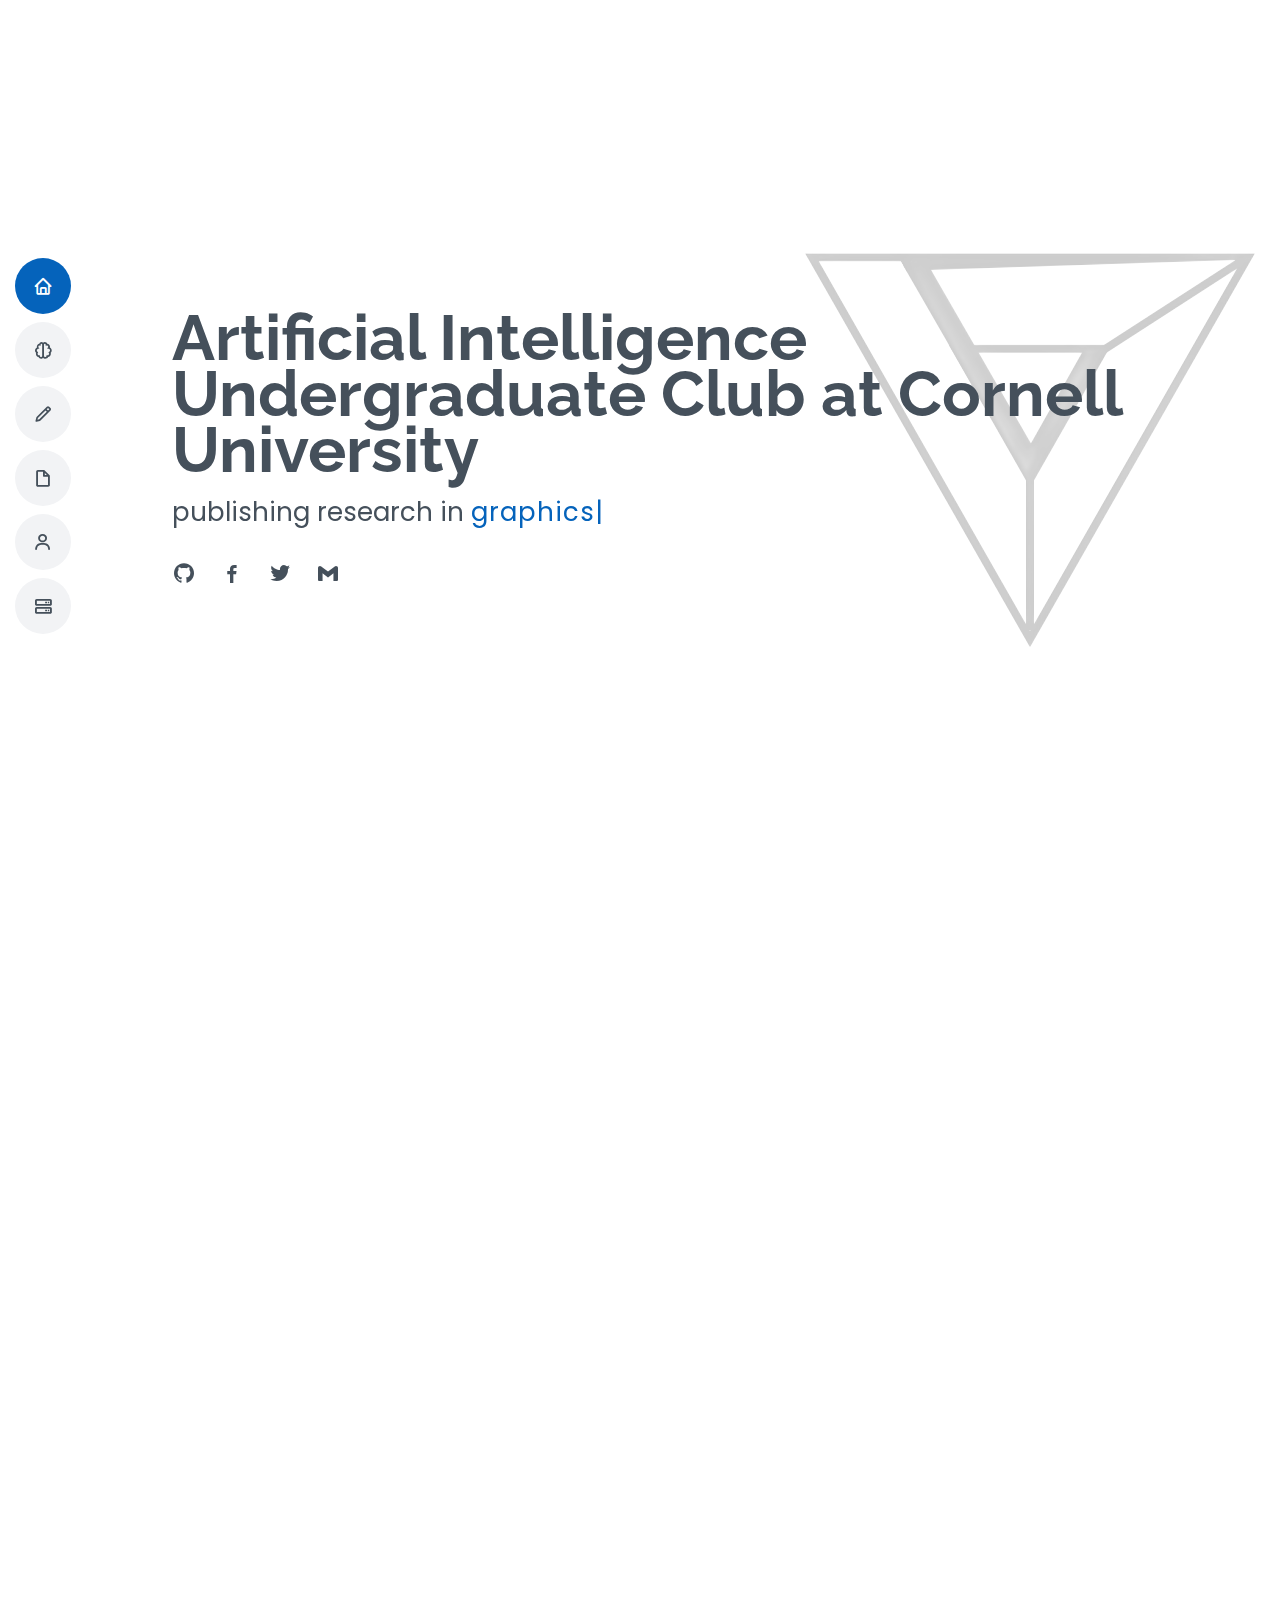
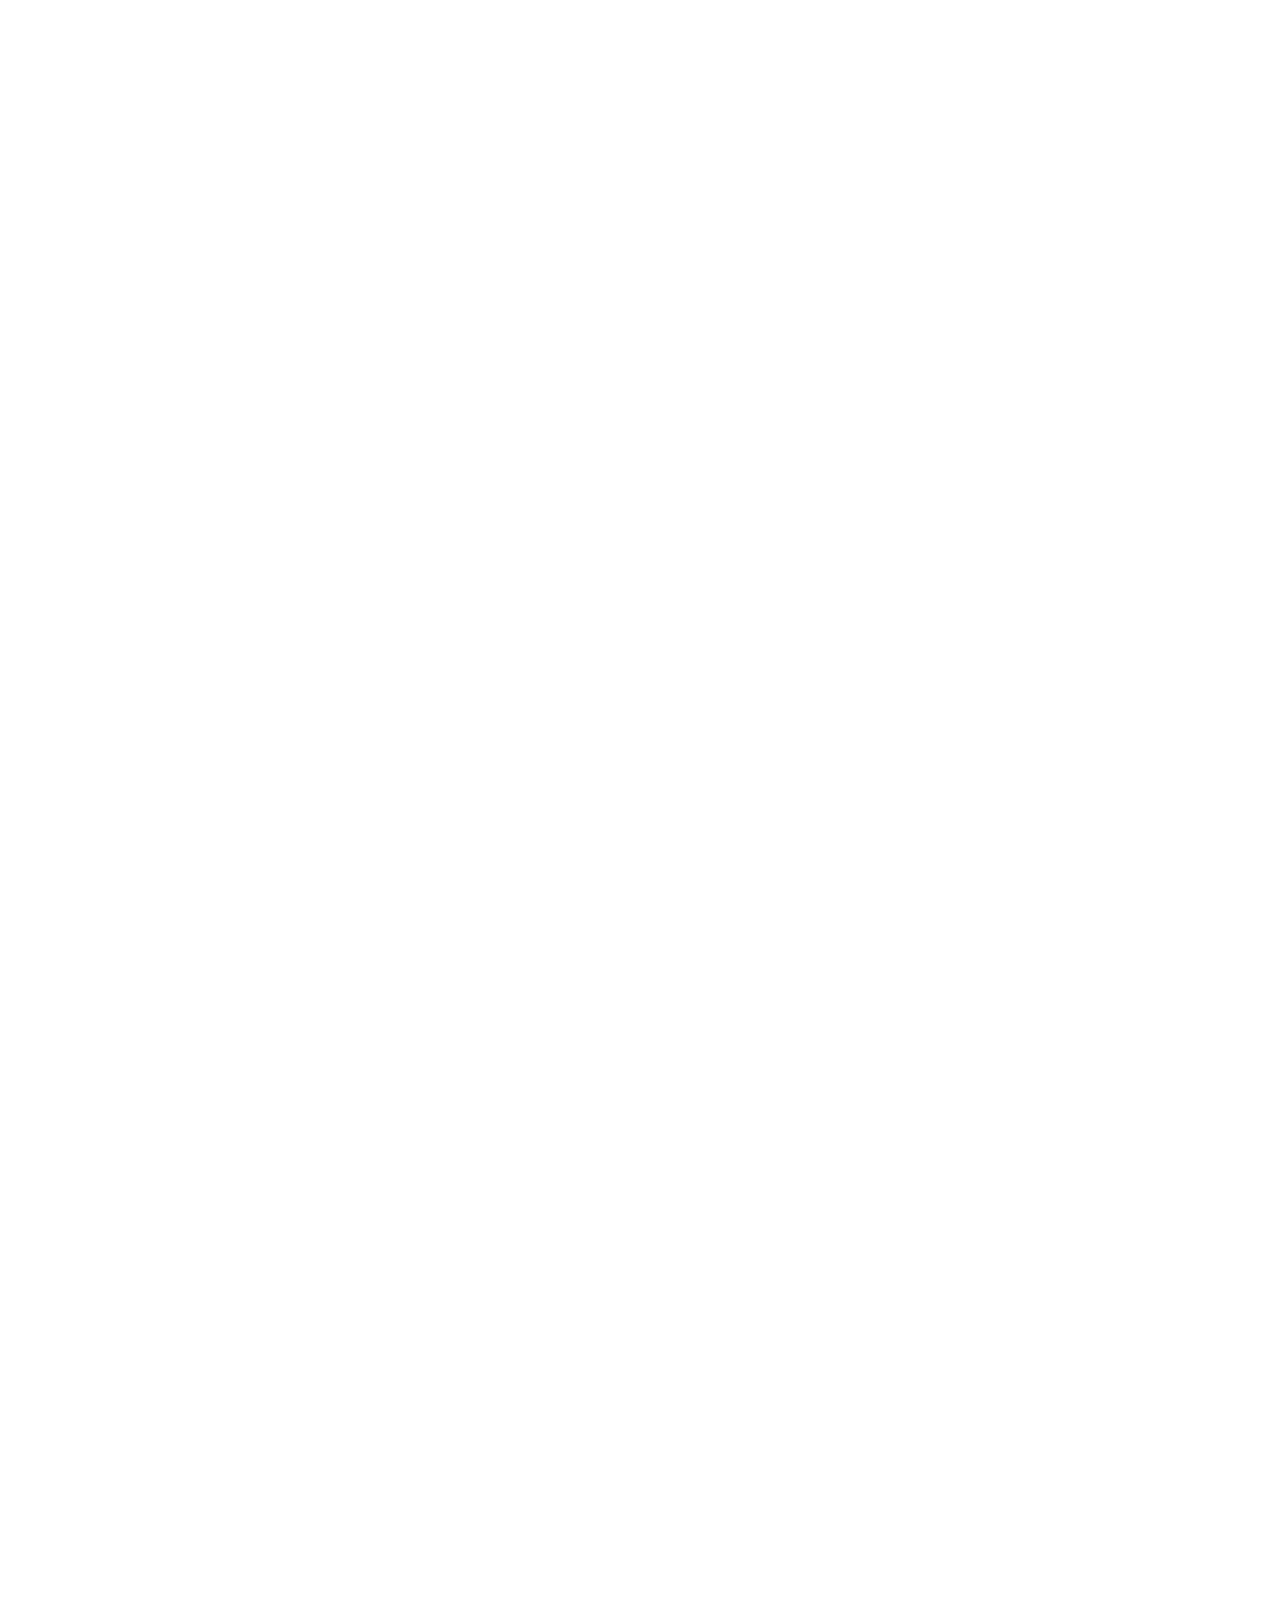
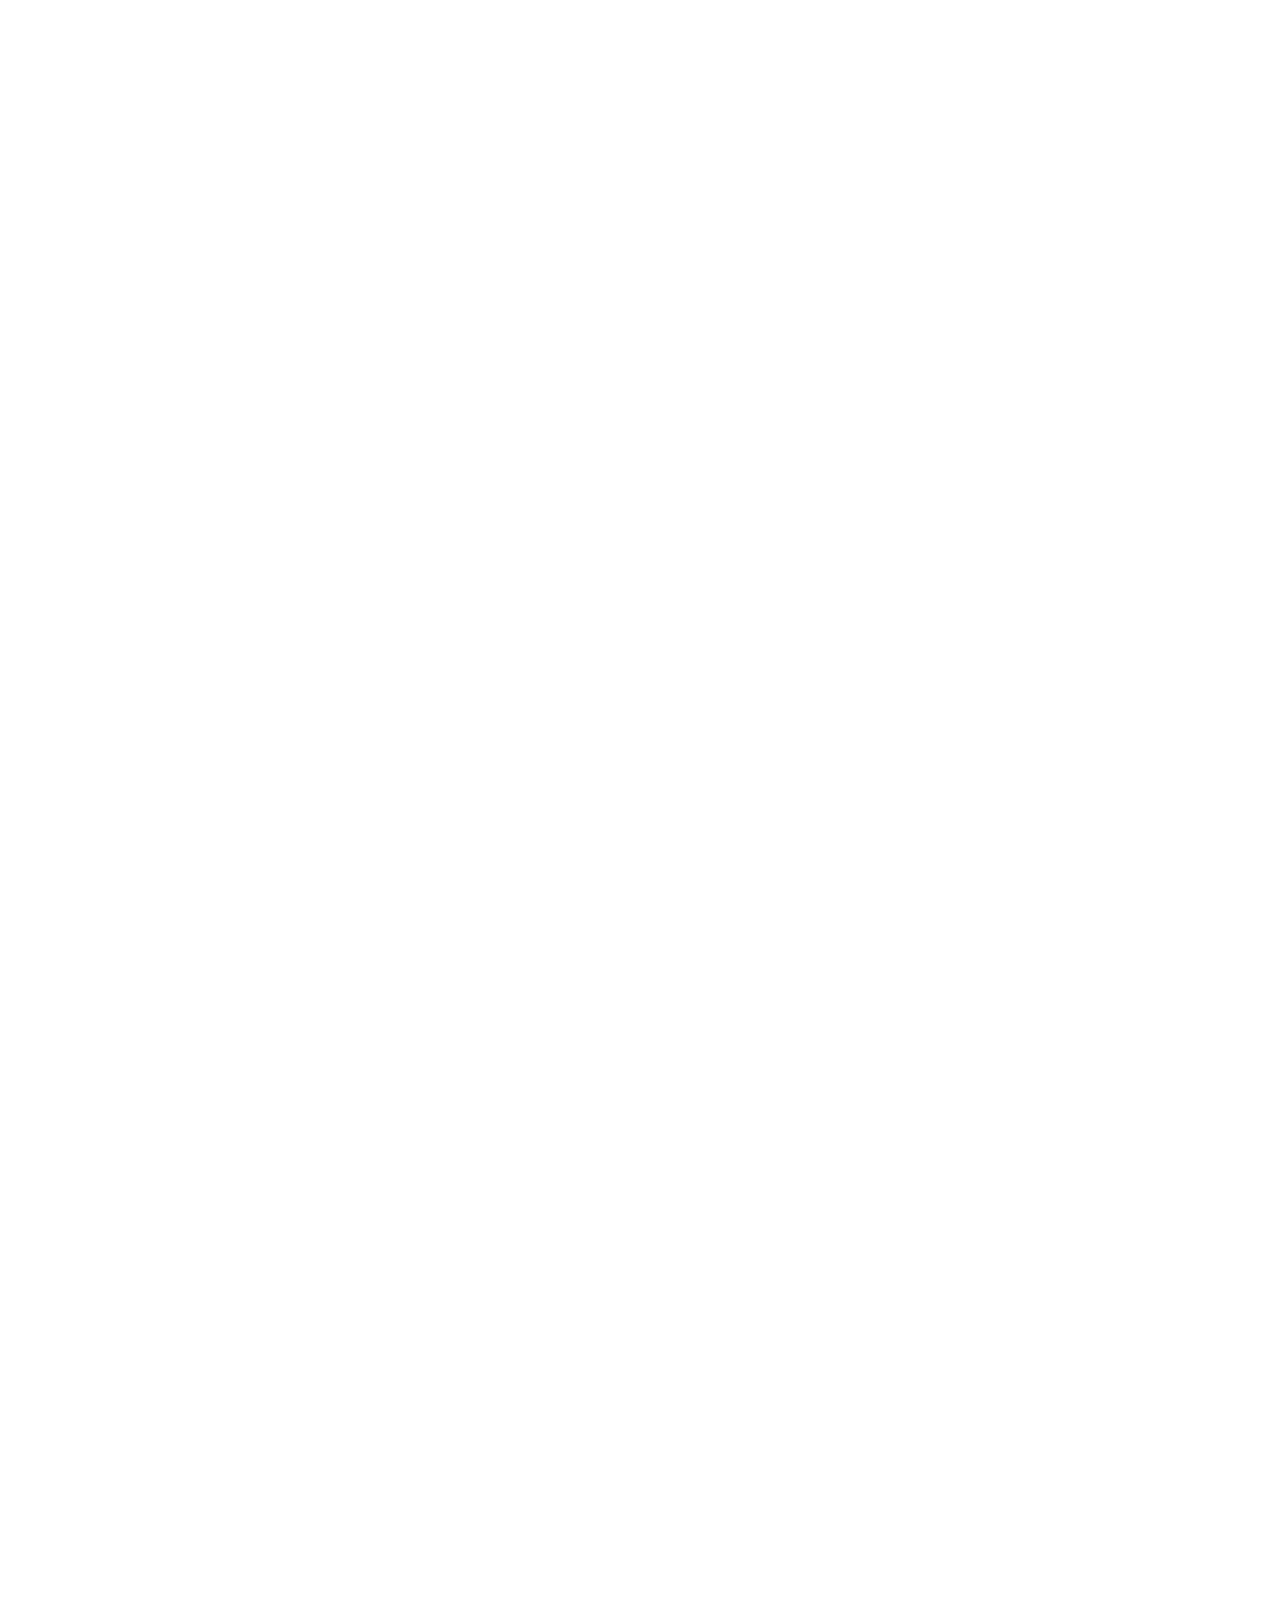
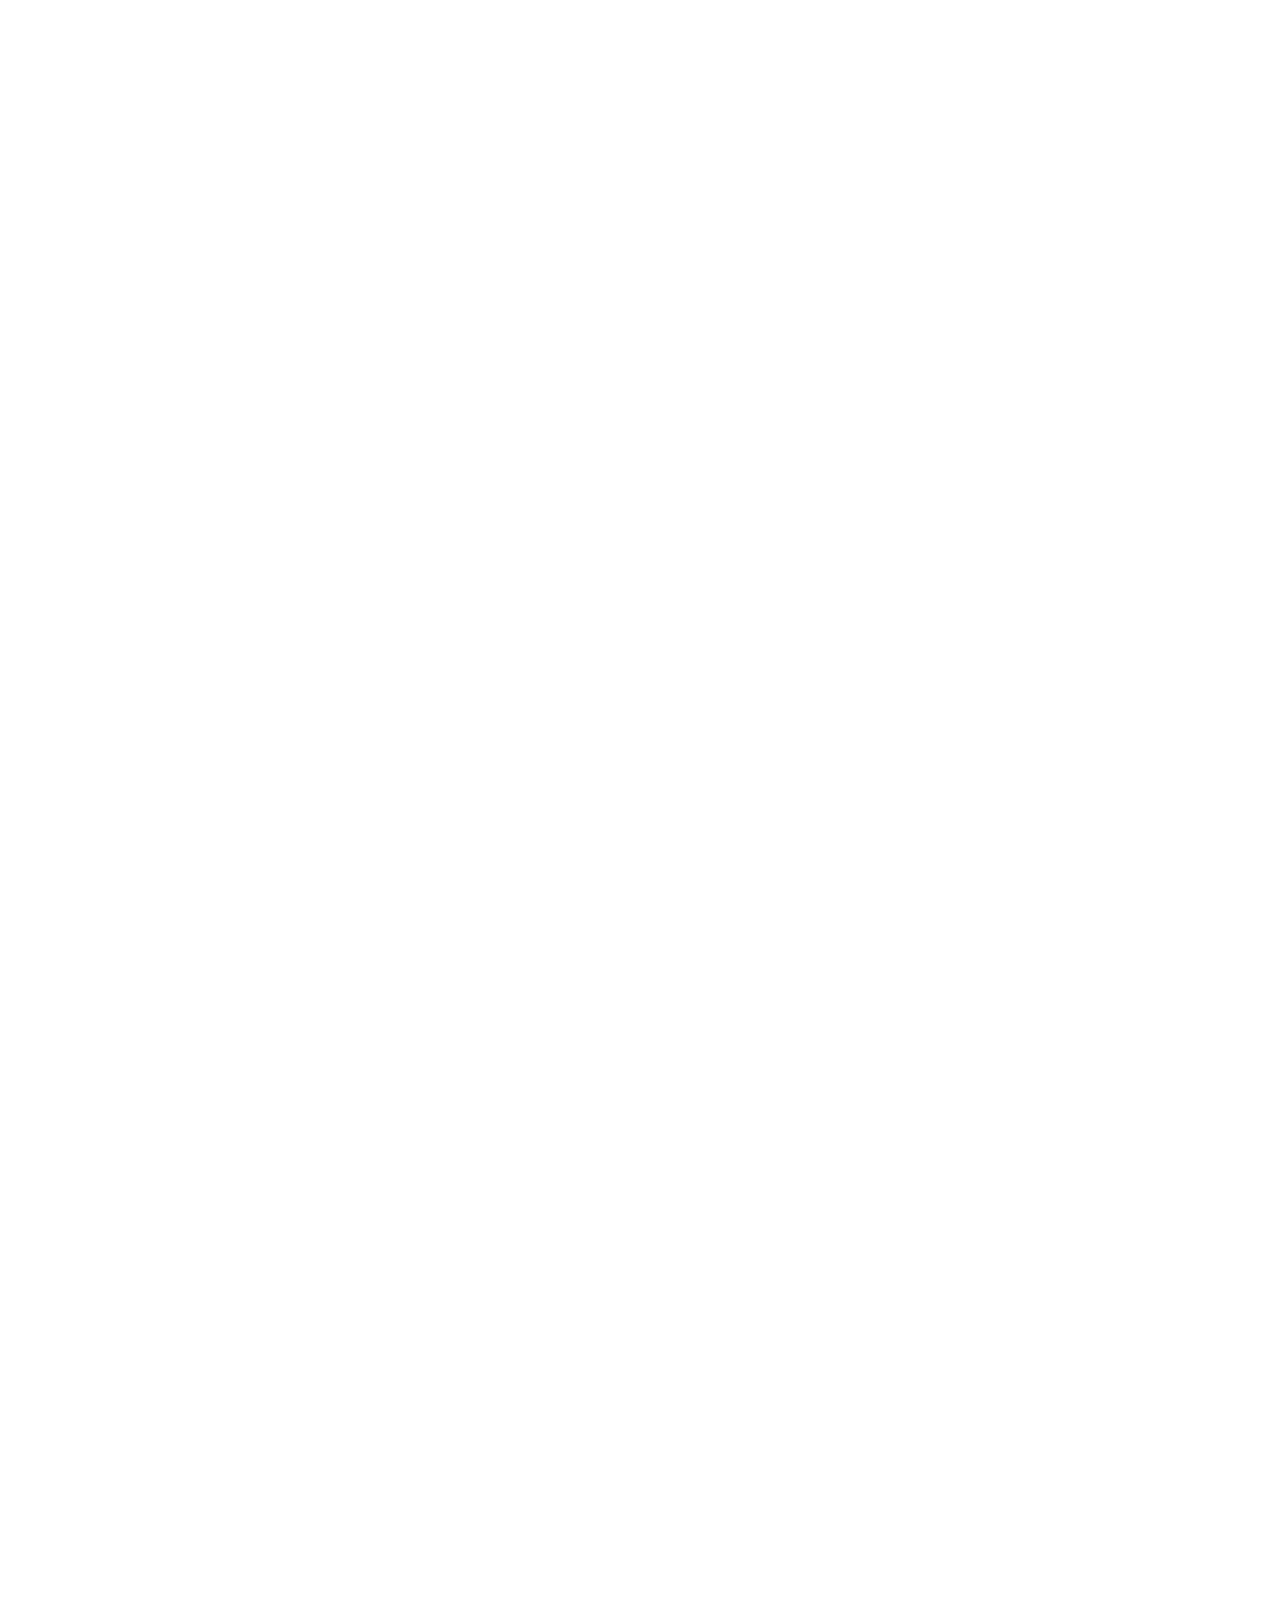
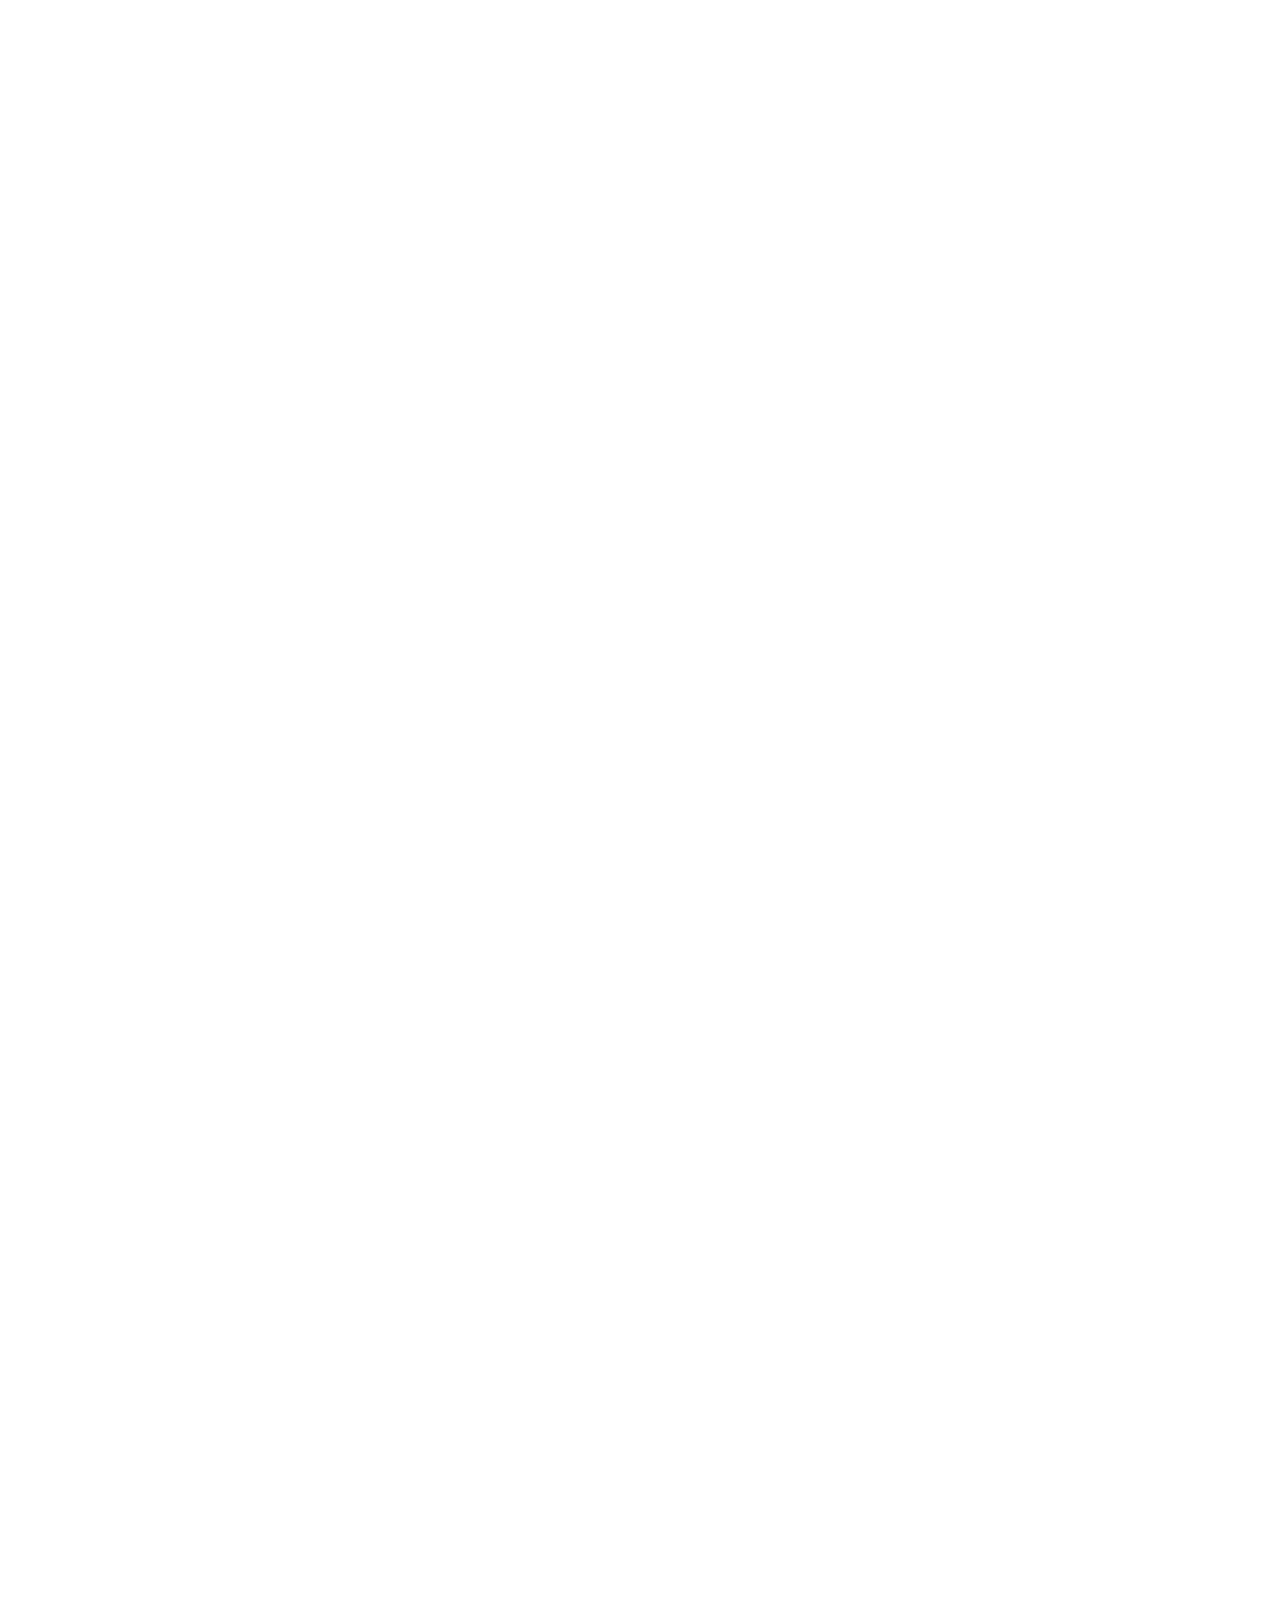
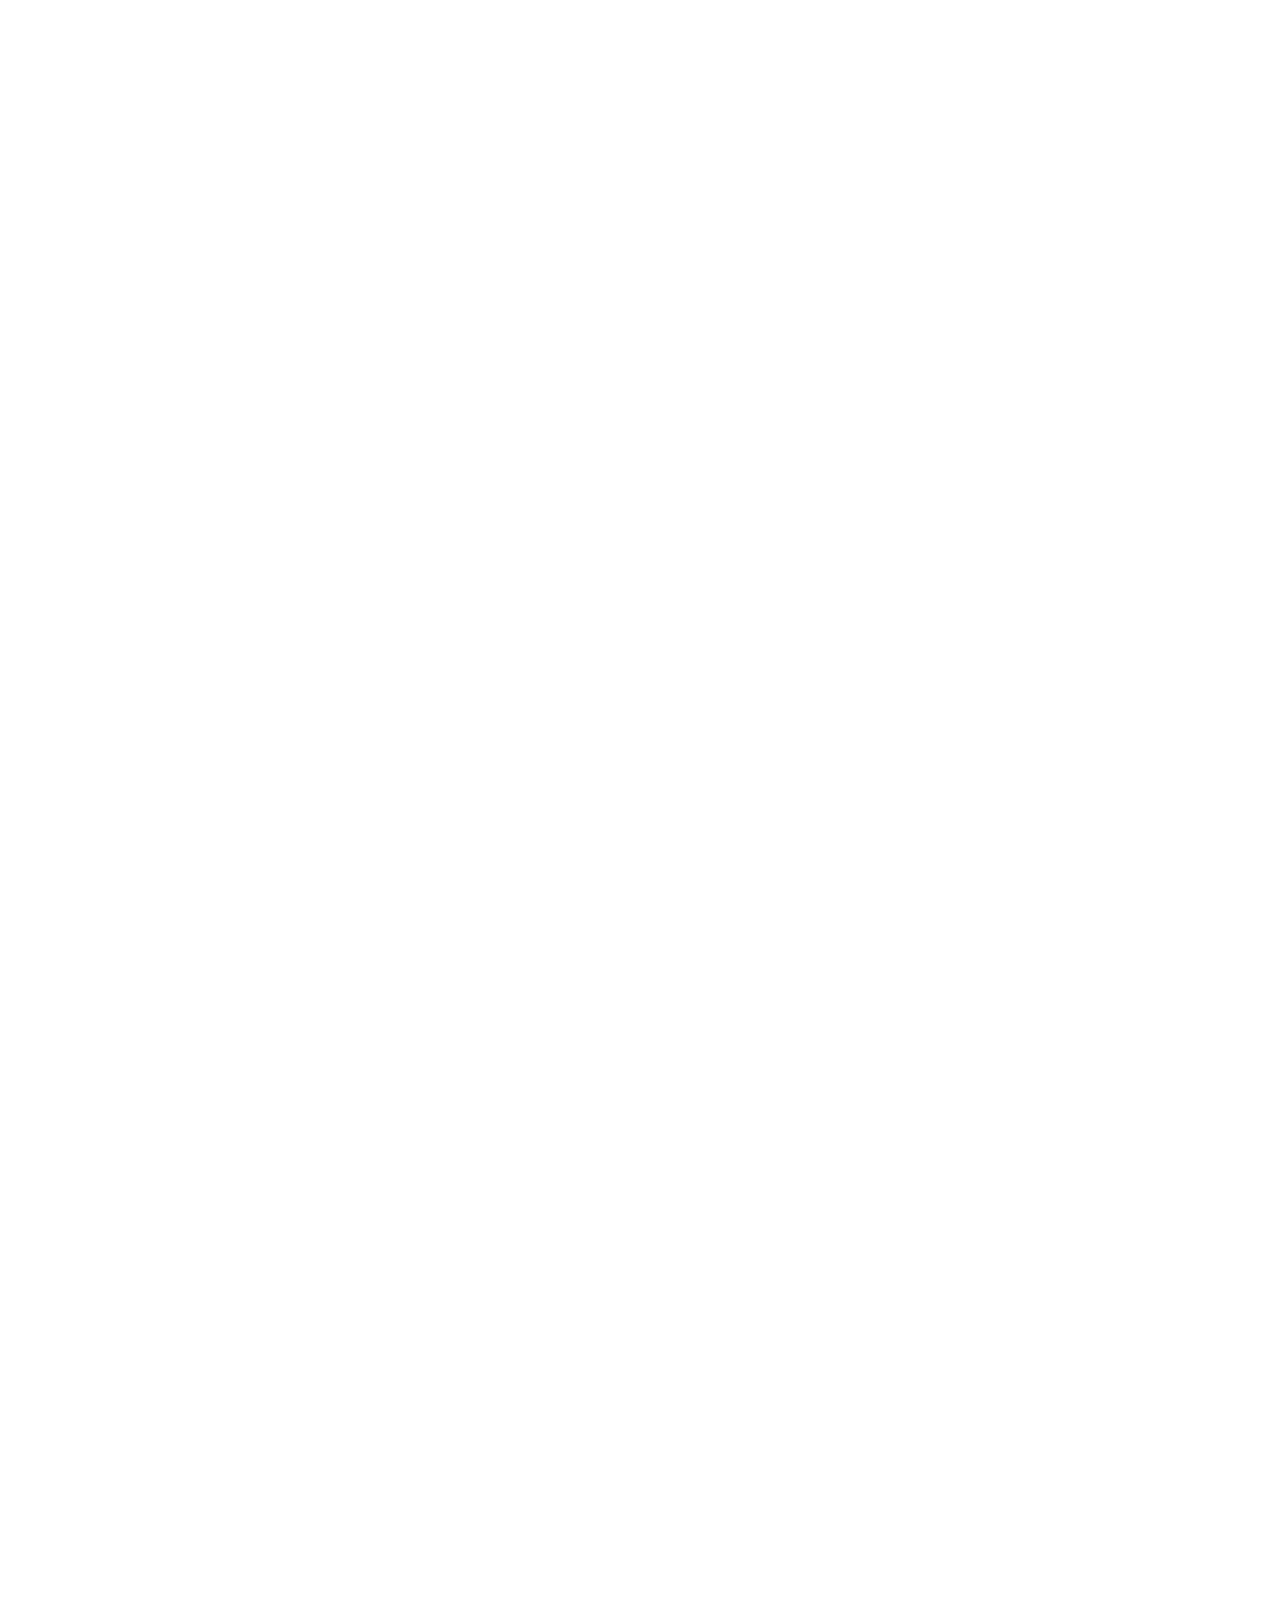
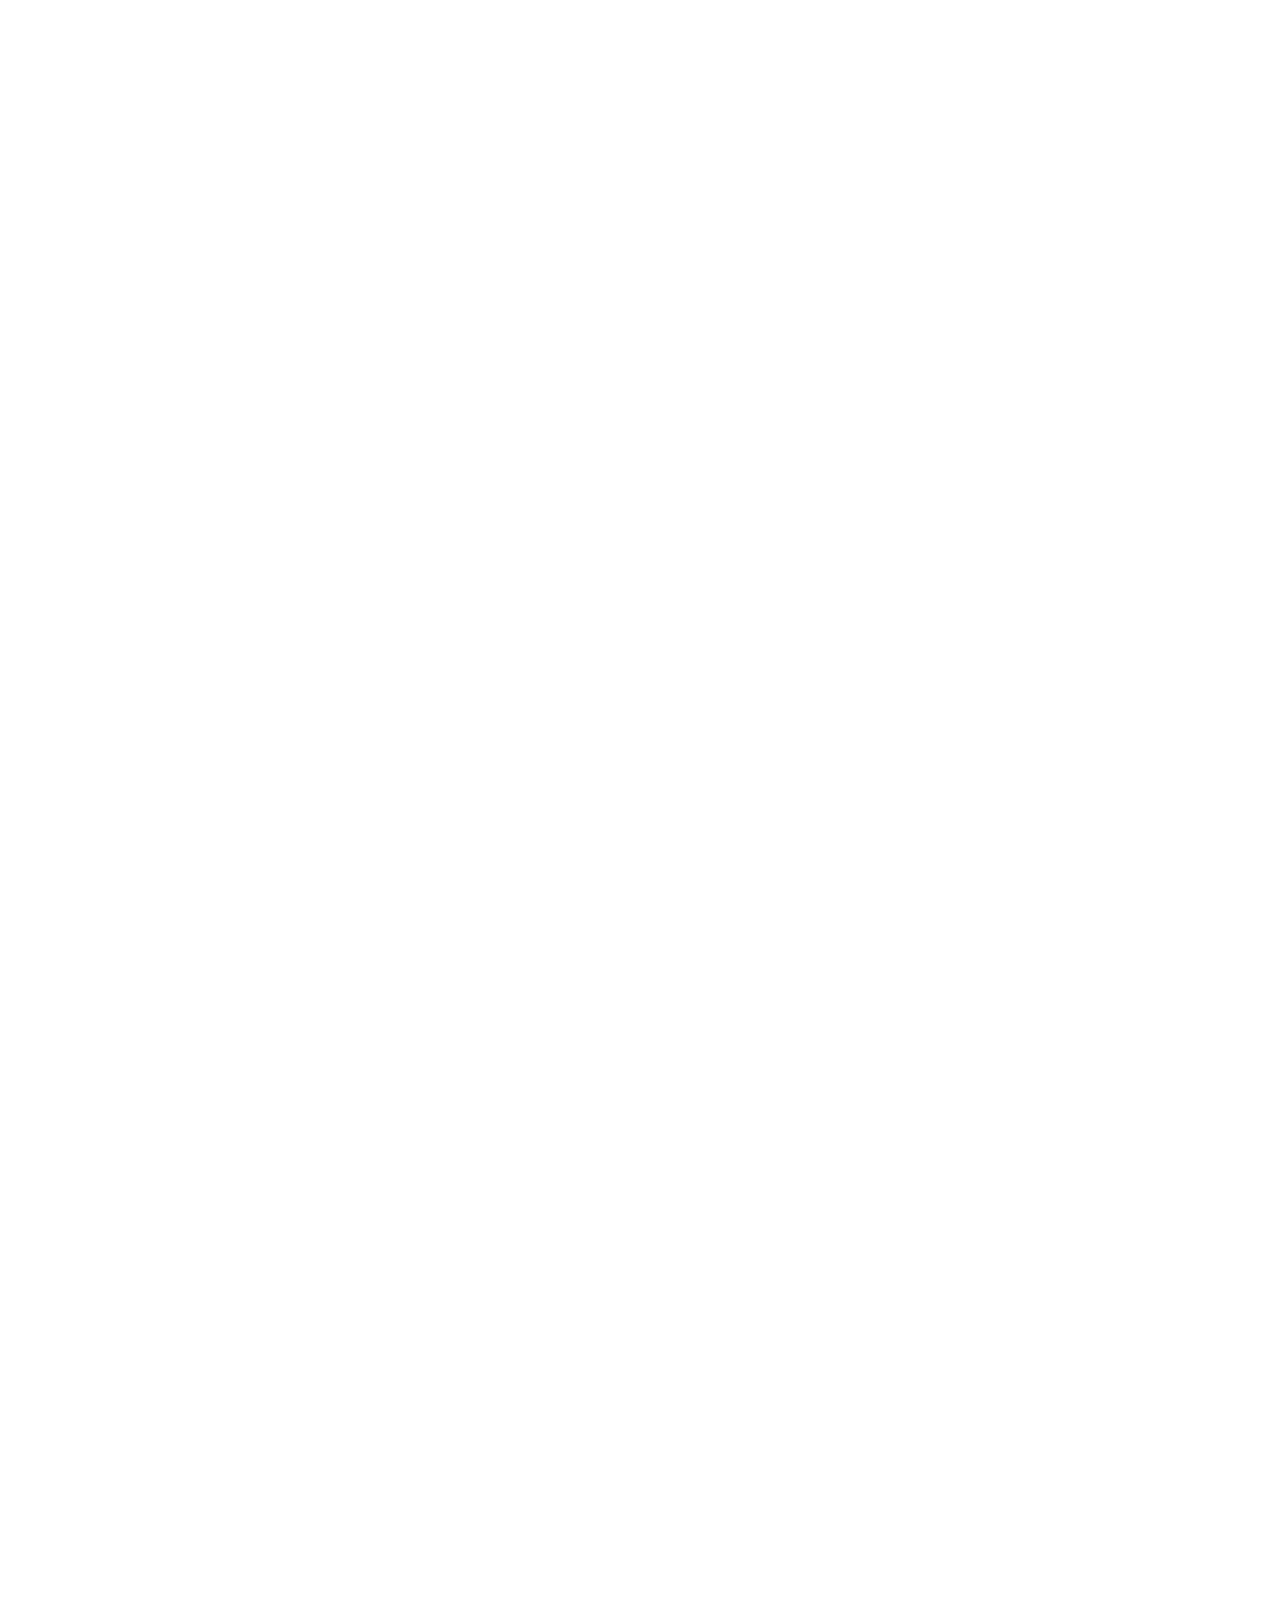
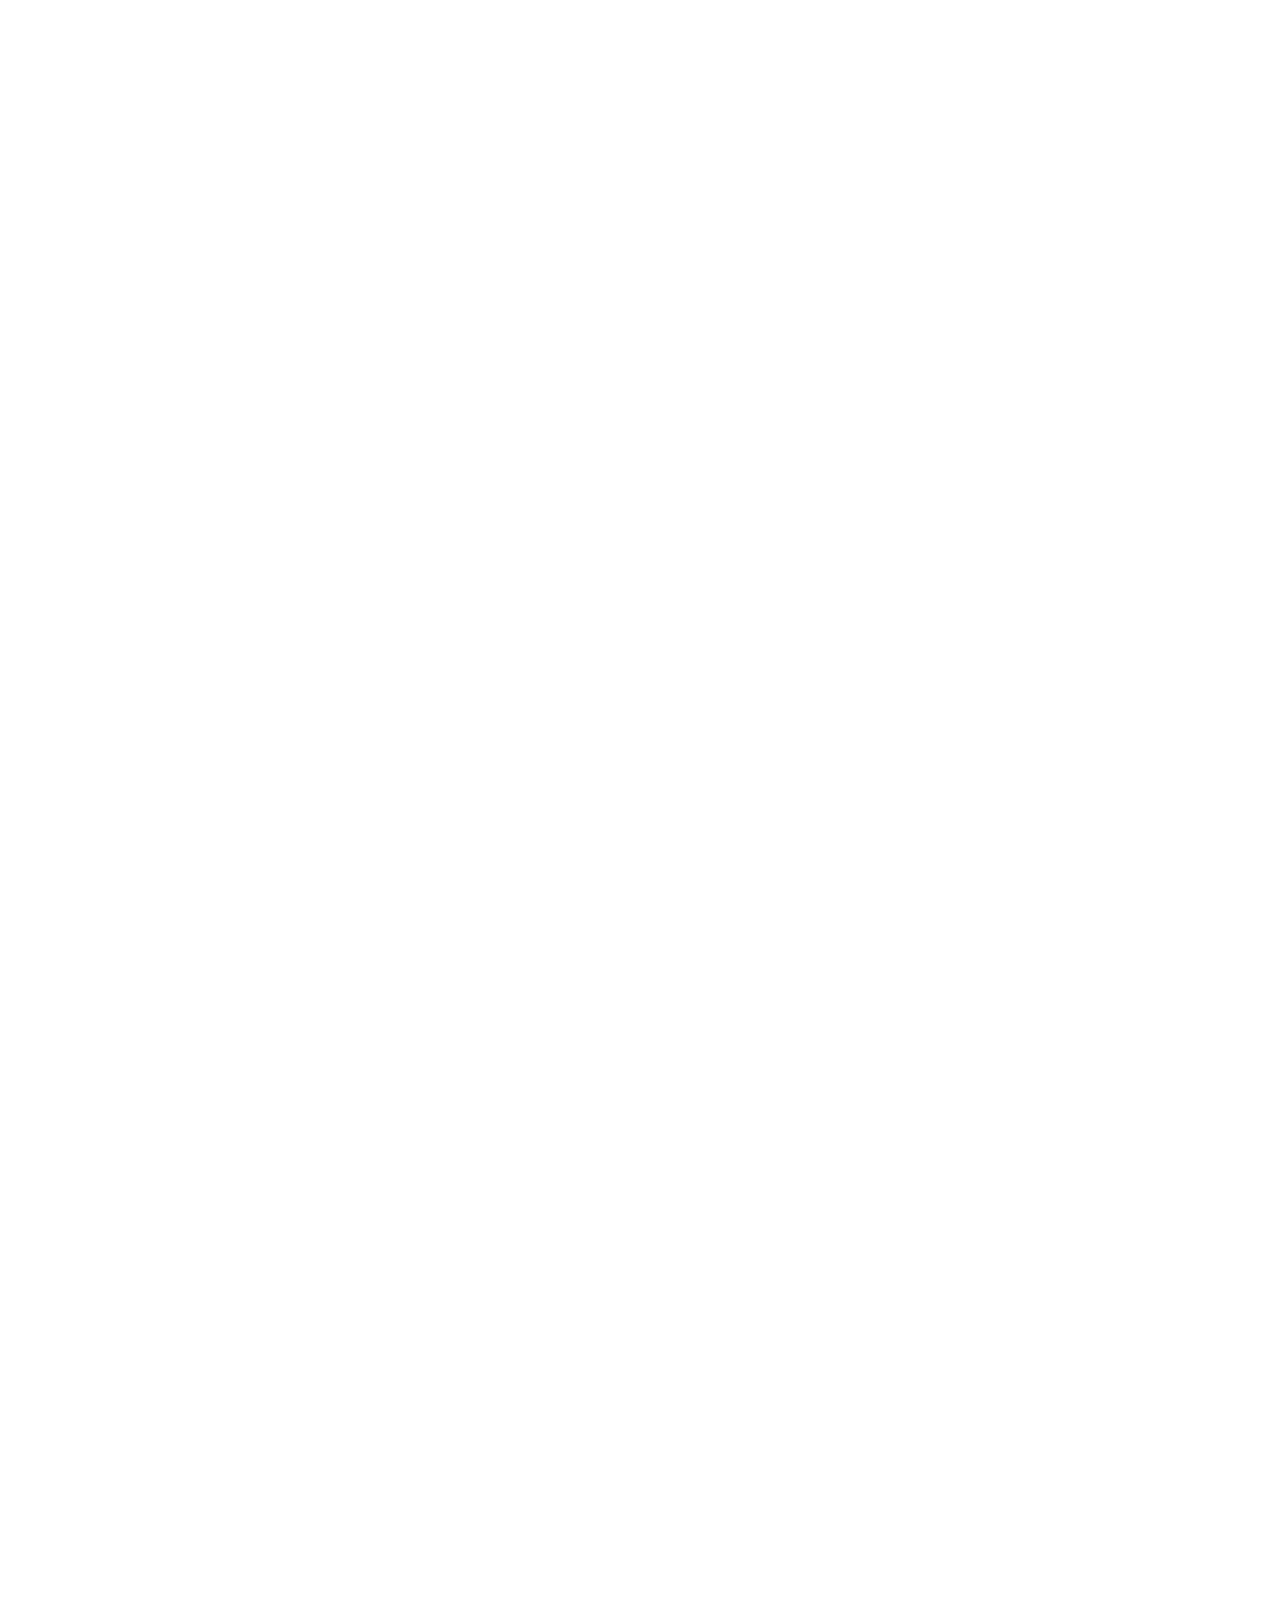
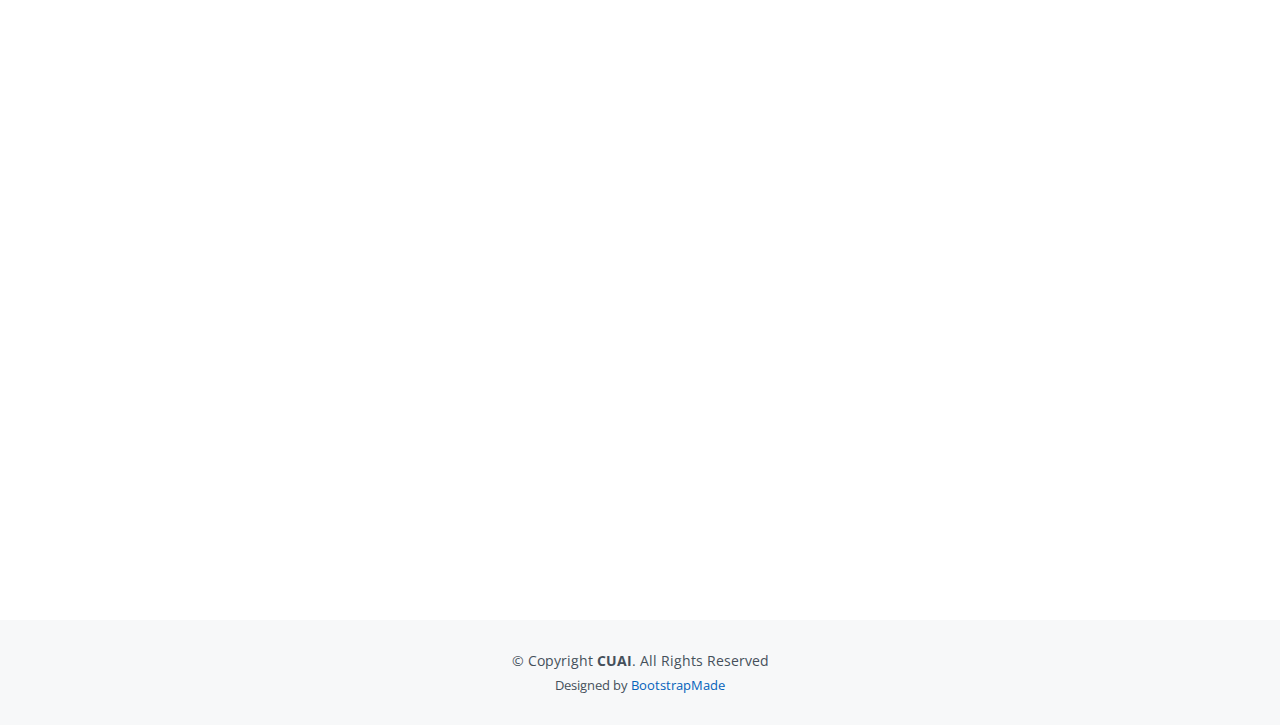
==== commit 47affdd1: "Update index.html" ====
--- a/index.html
+++ b/index.html
@@ -5,7 +5,8 @@
   <meta charset="utf-8" />
   <meta content="width=device-width, initial-scale=1.0" name="viewport" />
 
-  <title>Cornell University Artificial Intelligence</title>
+<!--   <title>Cornell University Artificial Intelligence</title> -->
+  <title>Artificial Intelligence Undergraduate Club at Cornell University</title>
   <meta content="" name="description" />
   <meta content="" name="keywords" />
 
@@ -88,7 +89,7 @@
   <!-- ======= Hero Section ======= -->
   <section id="hero" class="d-flex flex-column justify-content-center">
     <div class="container" data-aos="zoom-in" data-aos-delay="100">
-      <h1>Cornell University Artificial Intelligence</h1>
+      <h1>Artificial Intelligence Undergraduate Club at Cornell University</h1>
       <p>
         publishing research in
         <span class="typed"
@@ -115,7 +116,7 @@
         <div class="section-title">
           <h2>Overview</h2>
           <p>
-            Cornell University Artificial Intelligence (CUAI) is an
+            Artificial Intelligence Undergraduate Club at Cornell University (CUAI) is an
             undergraduate student organization that focuses on machine
             learning research and publication. Each year, club members work
             closely with club officers to aim to publish research papers at
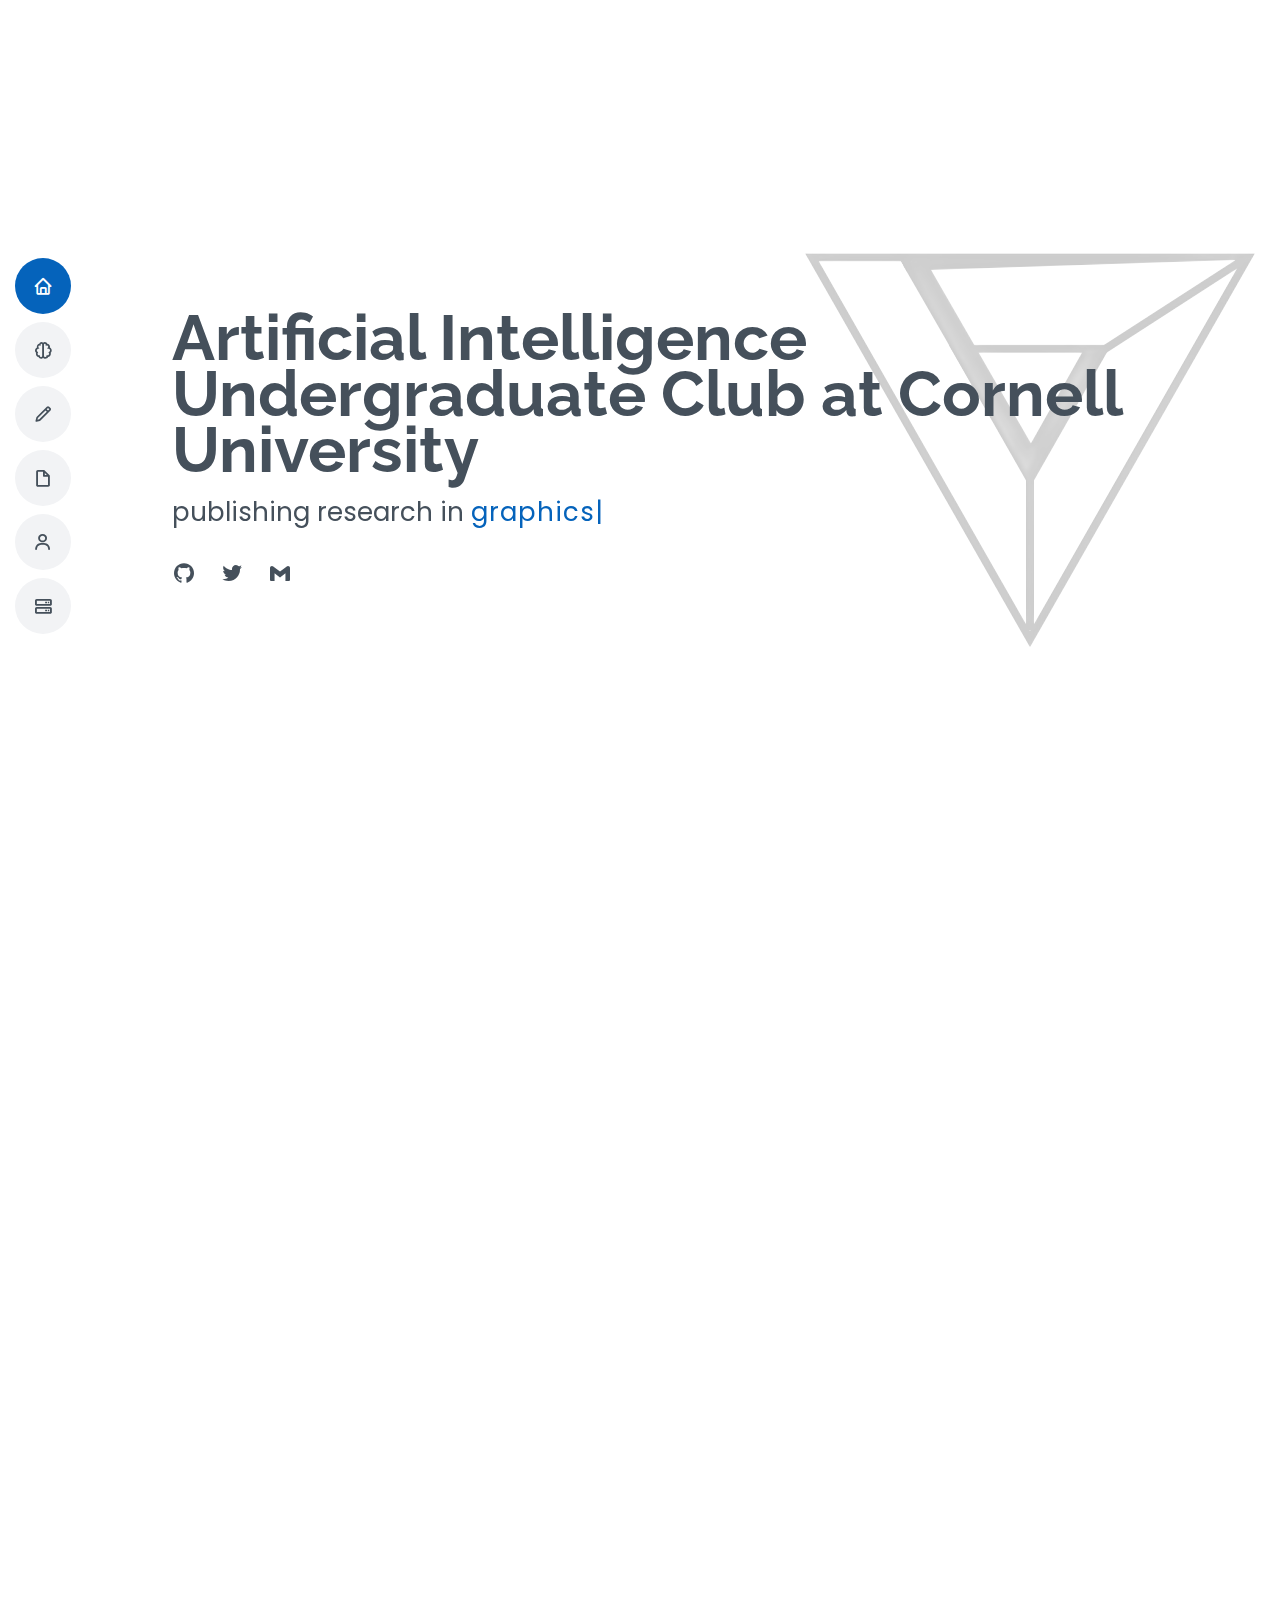
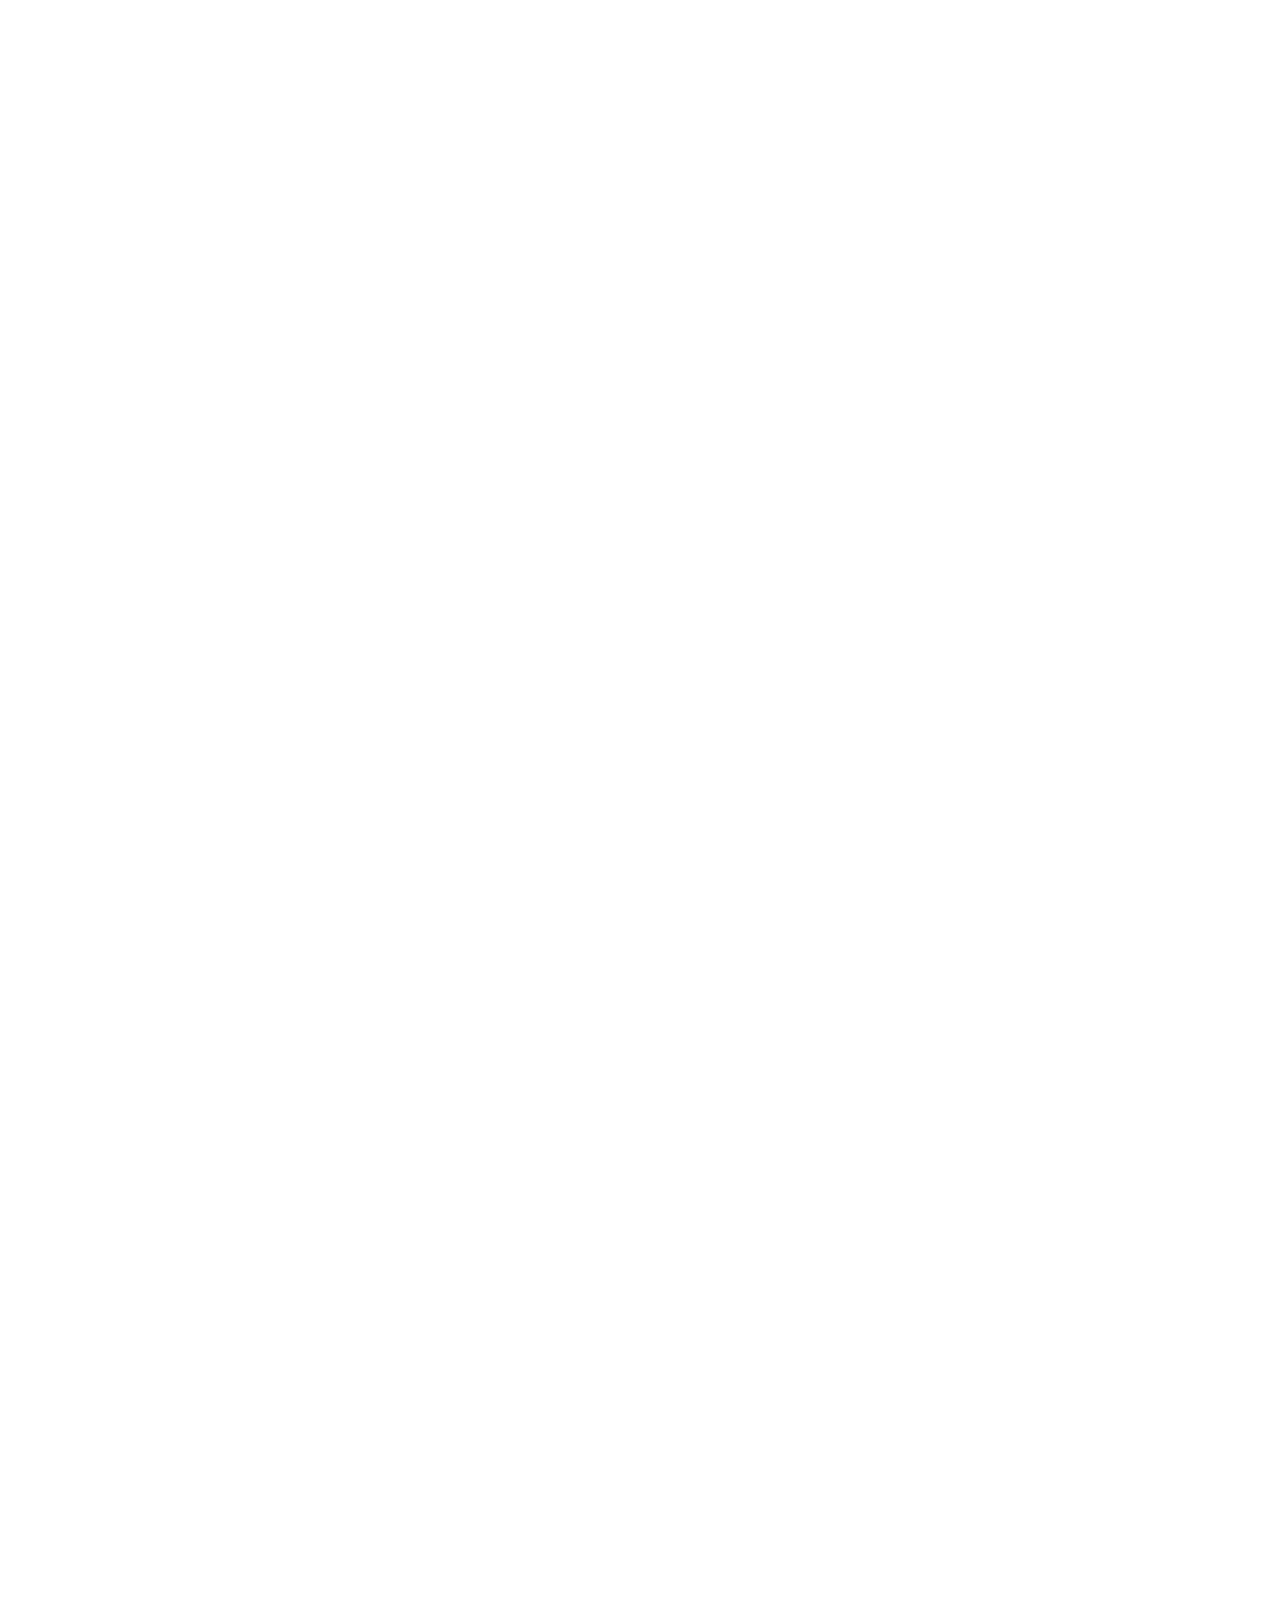
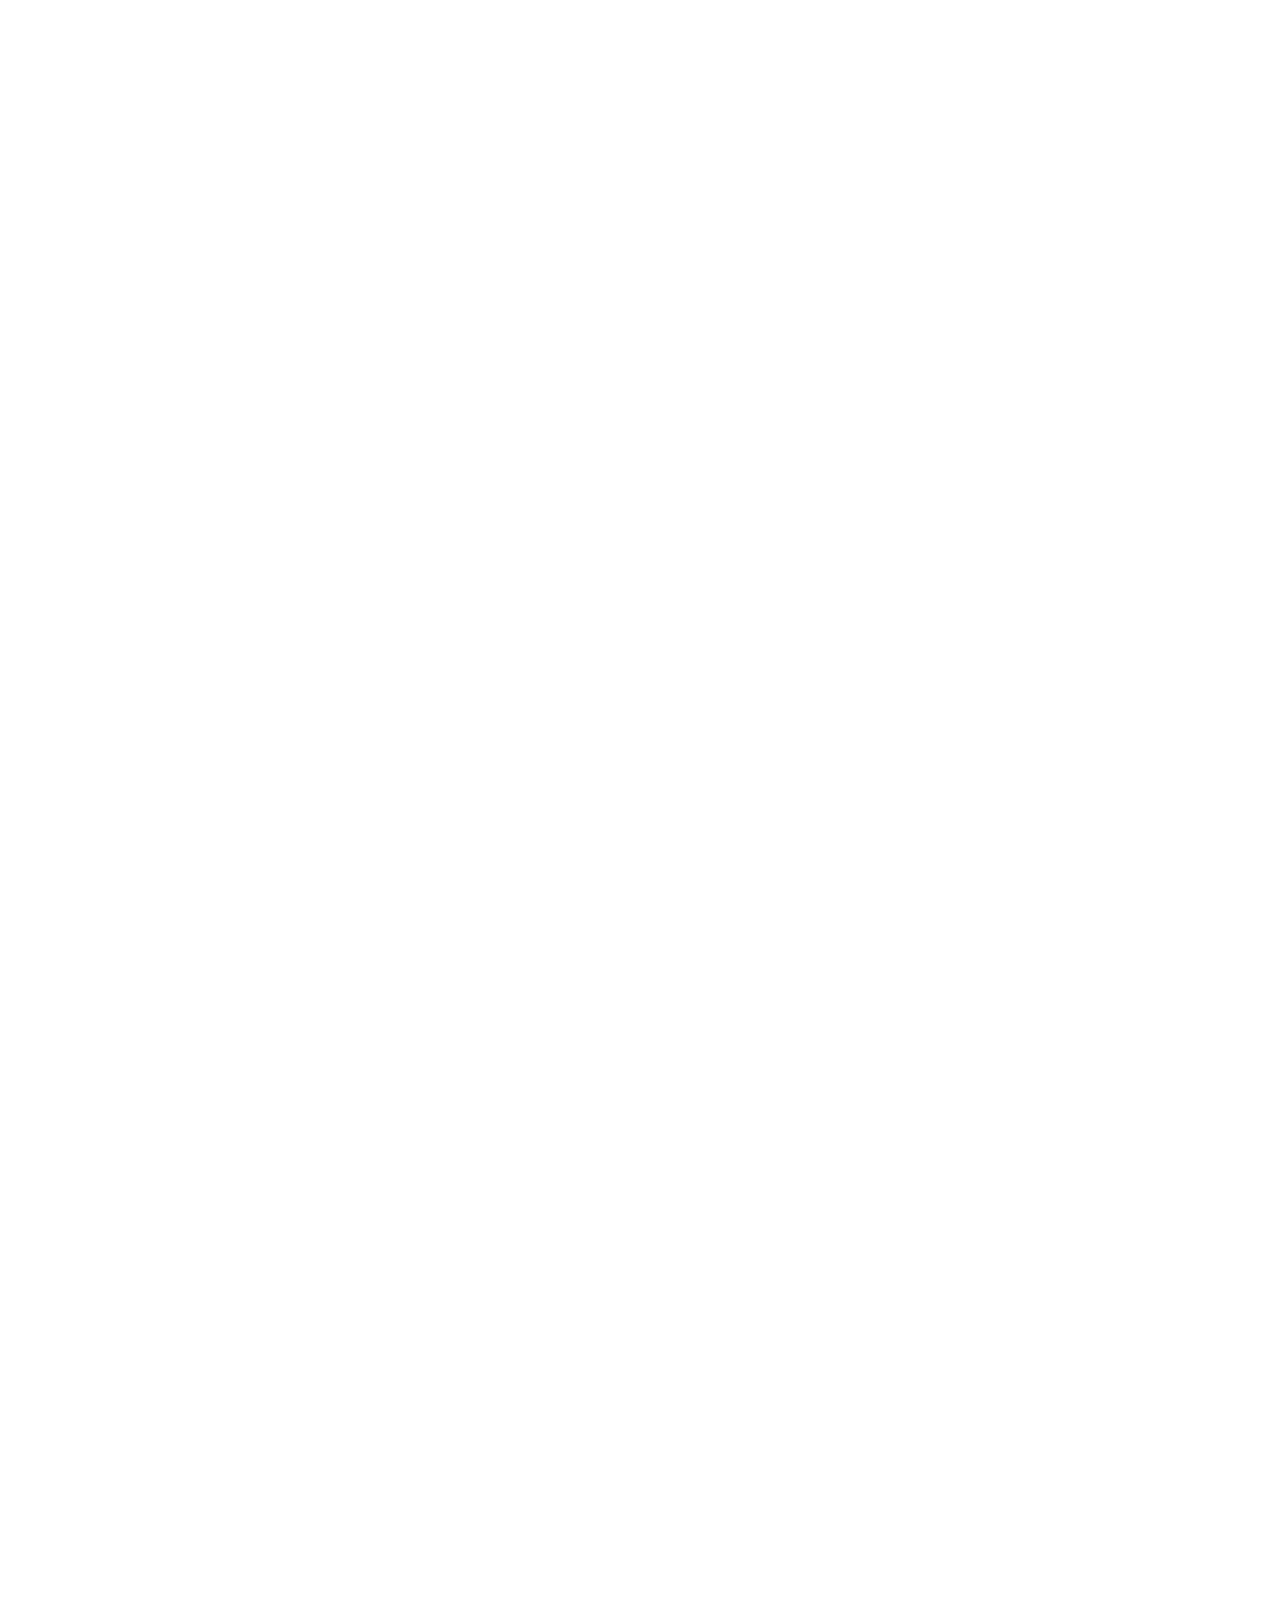
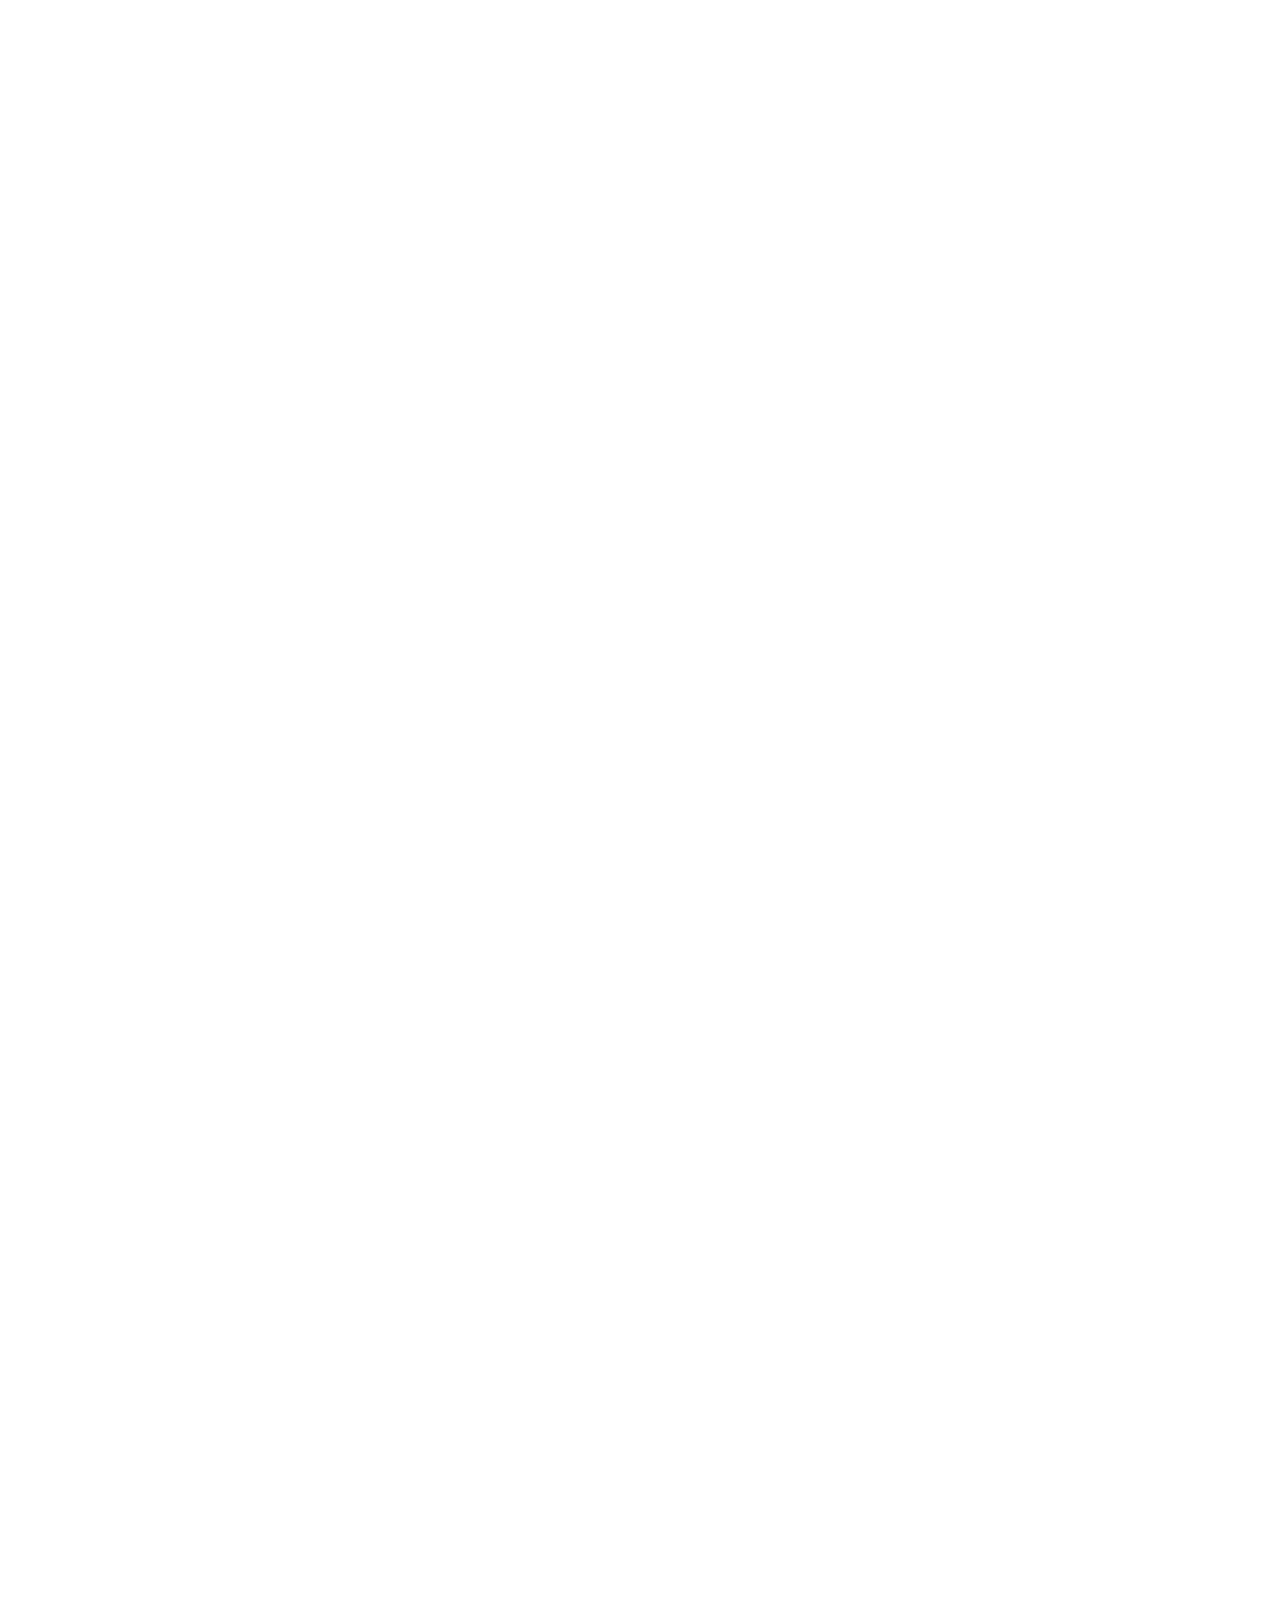
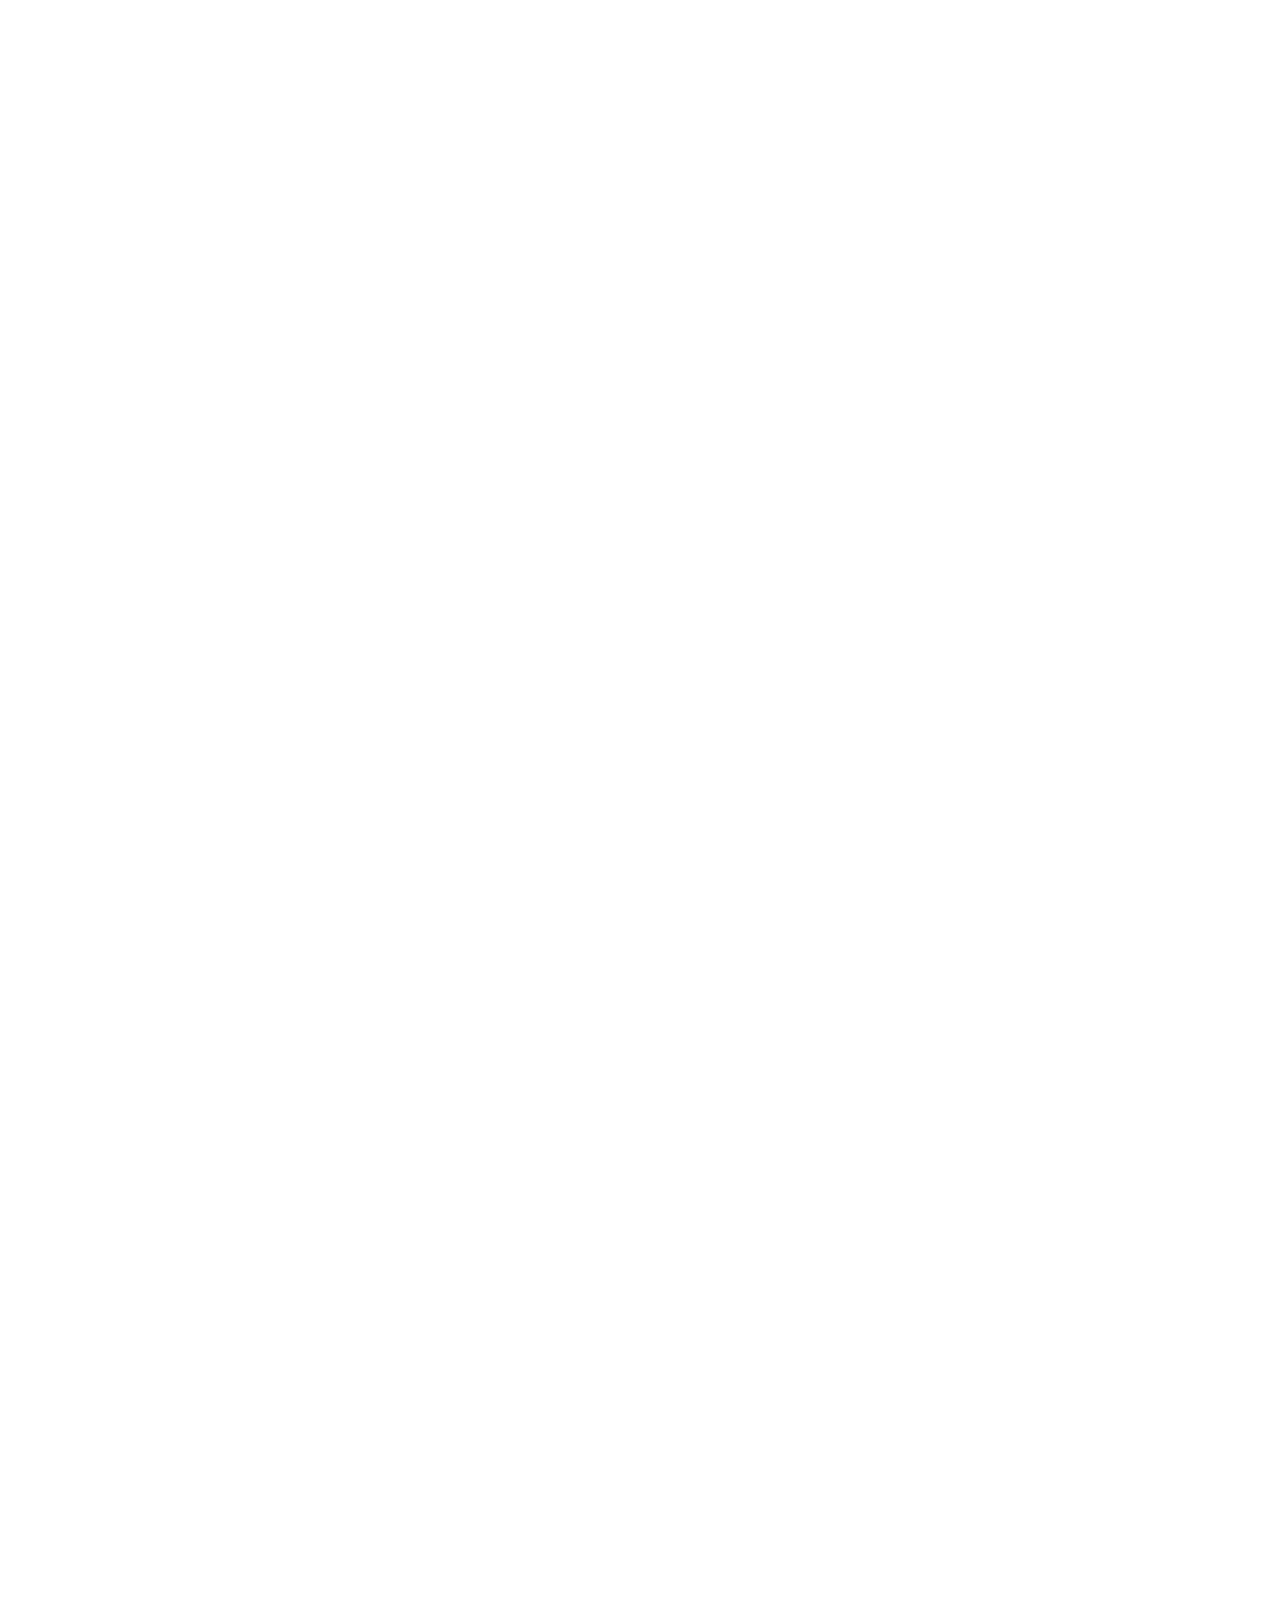
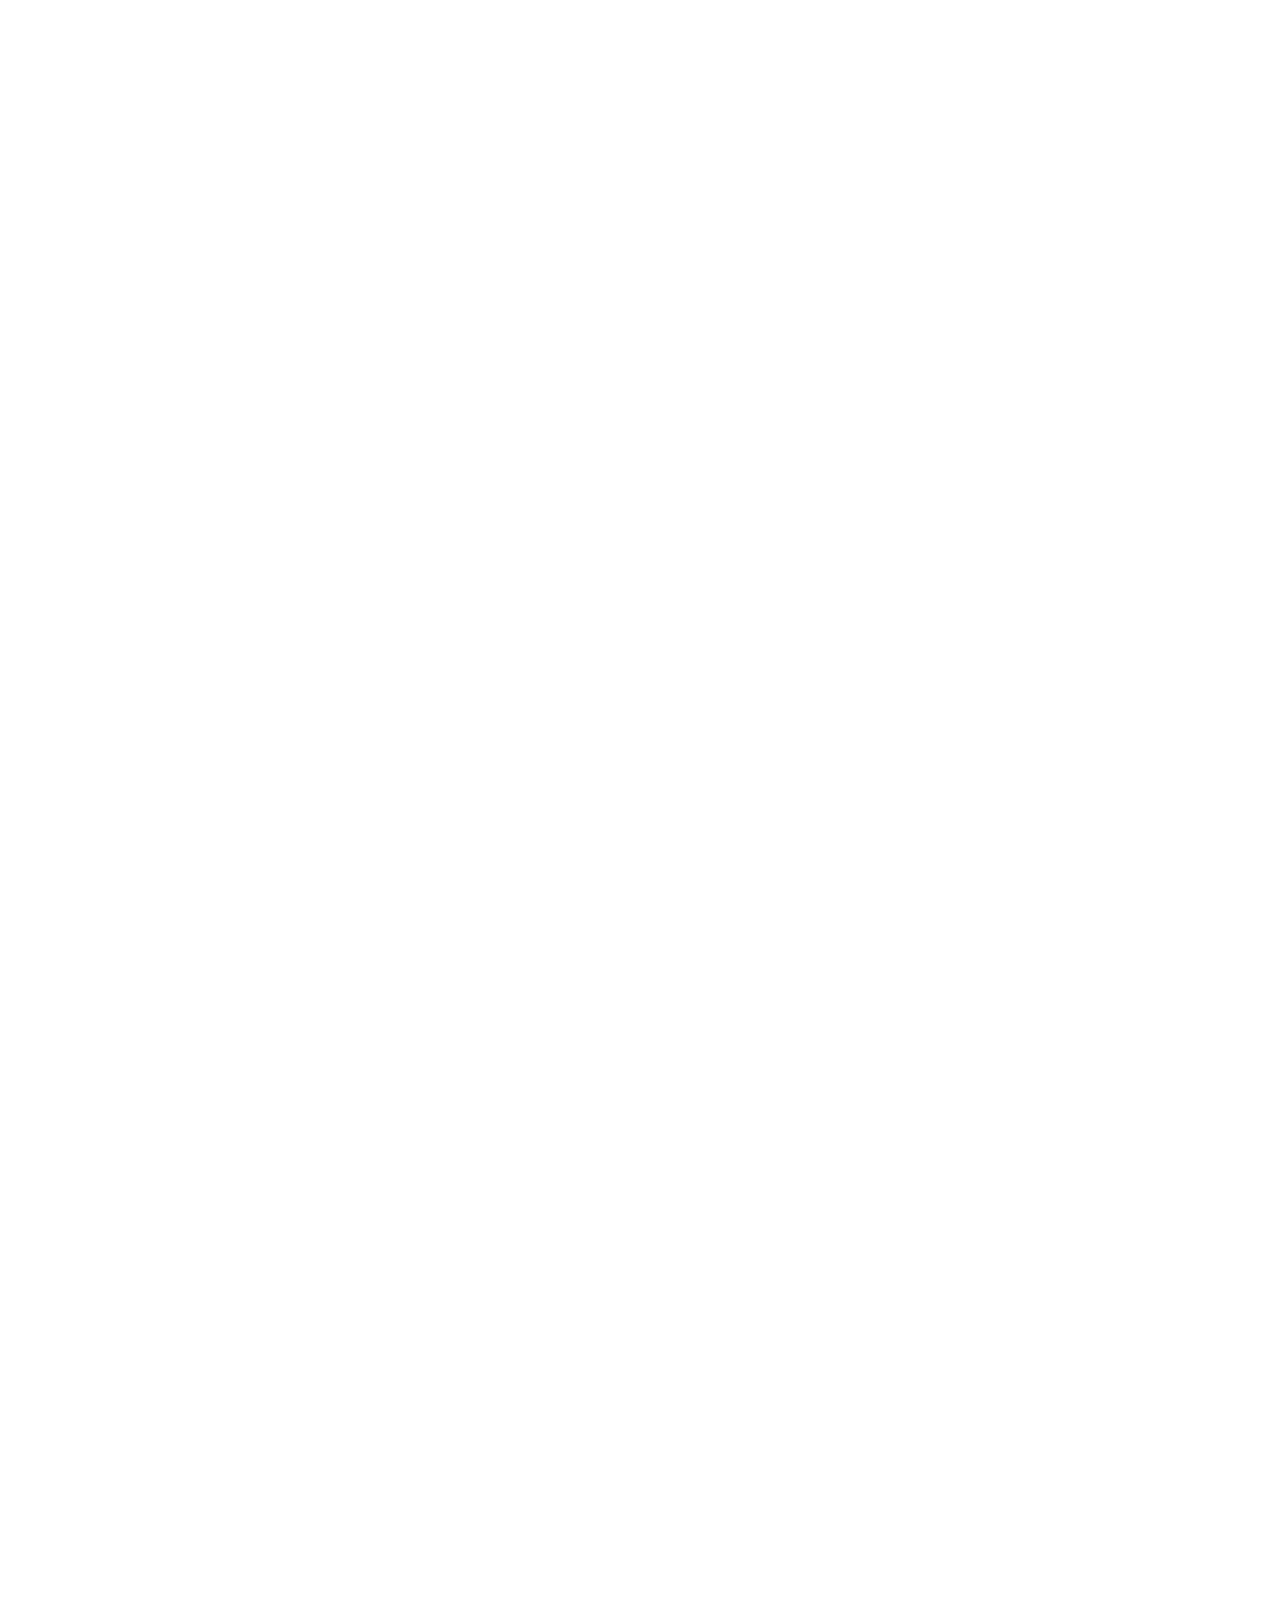
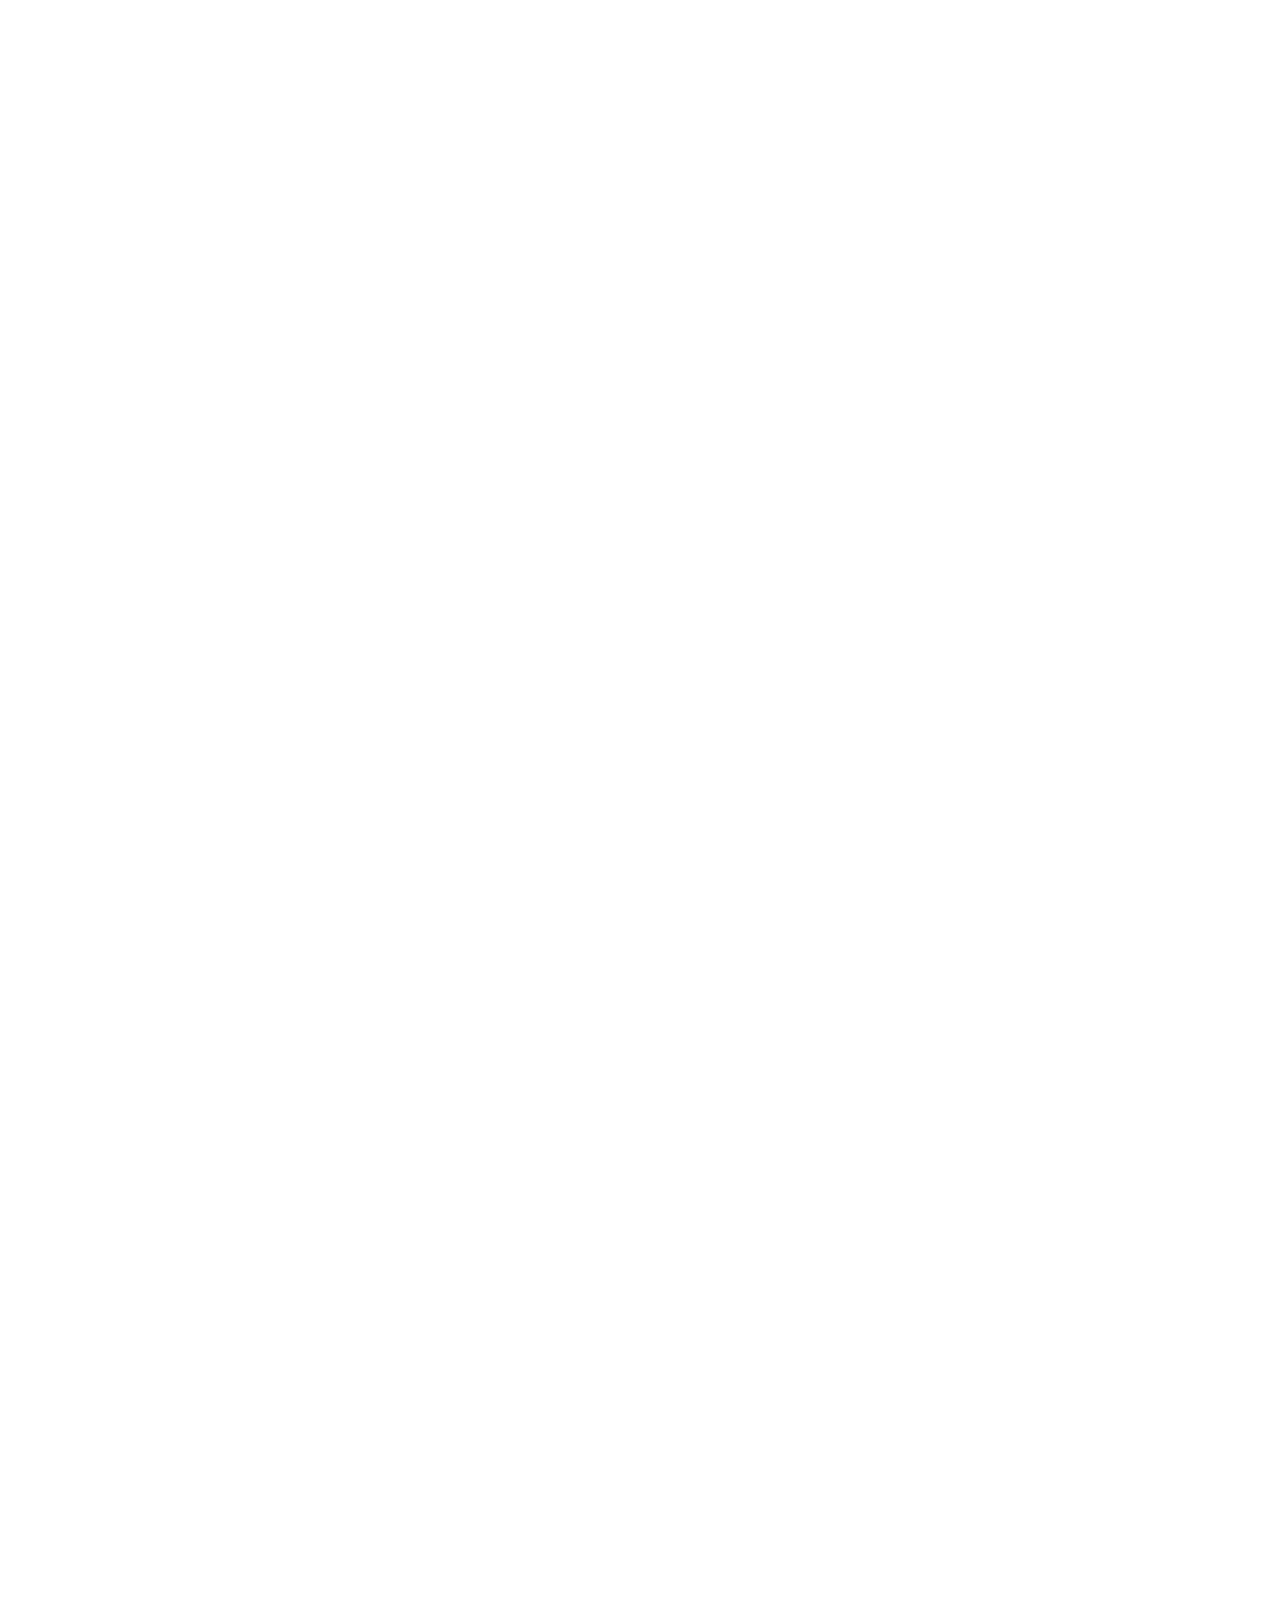
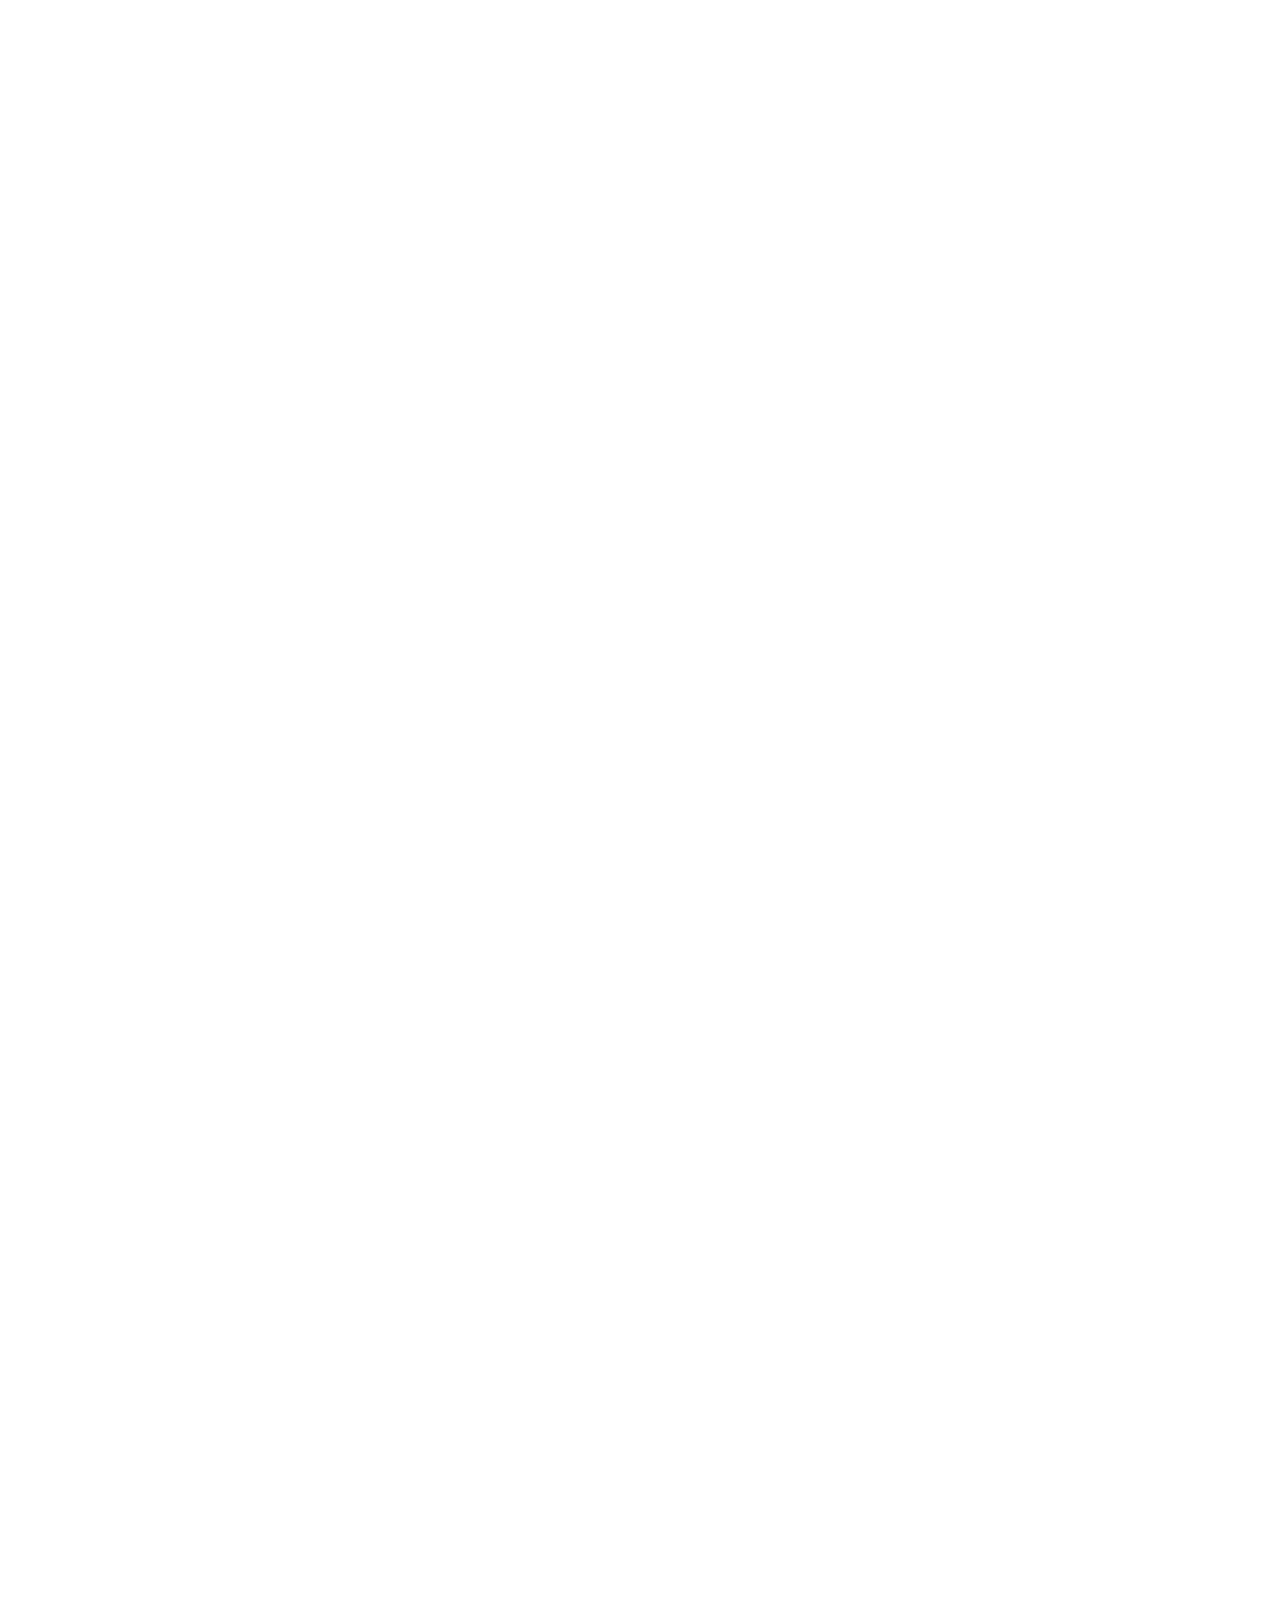
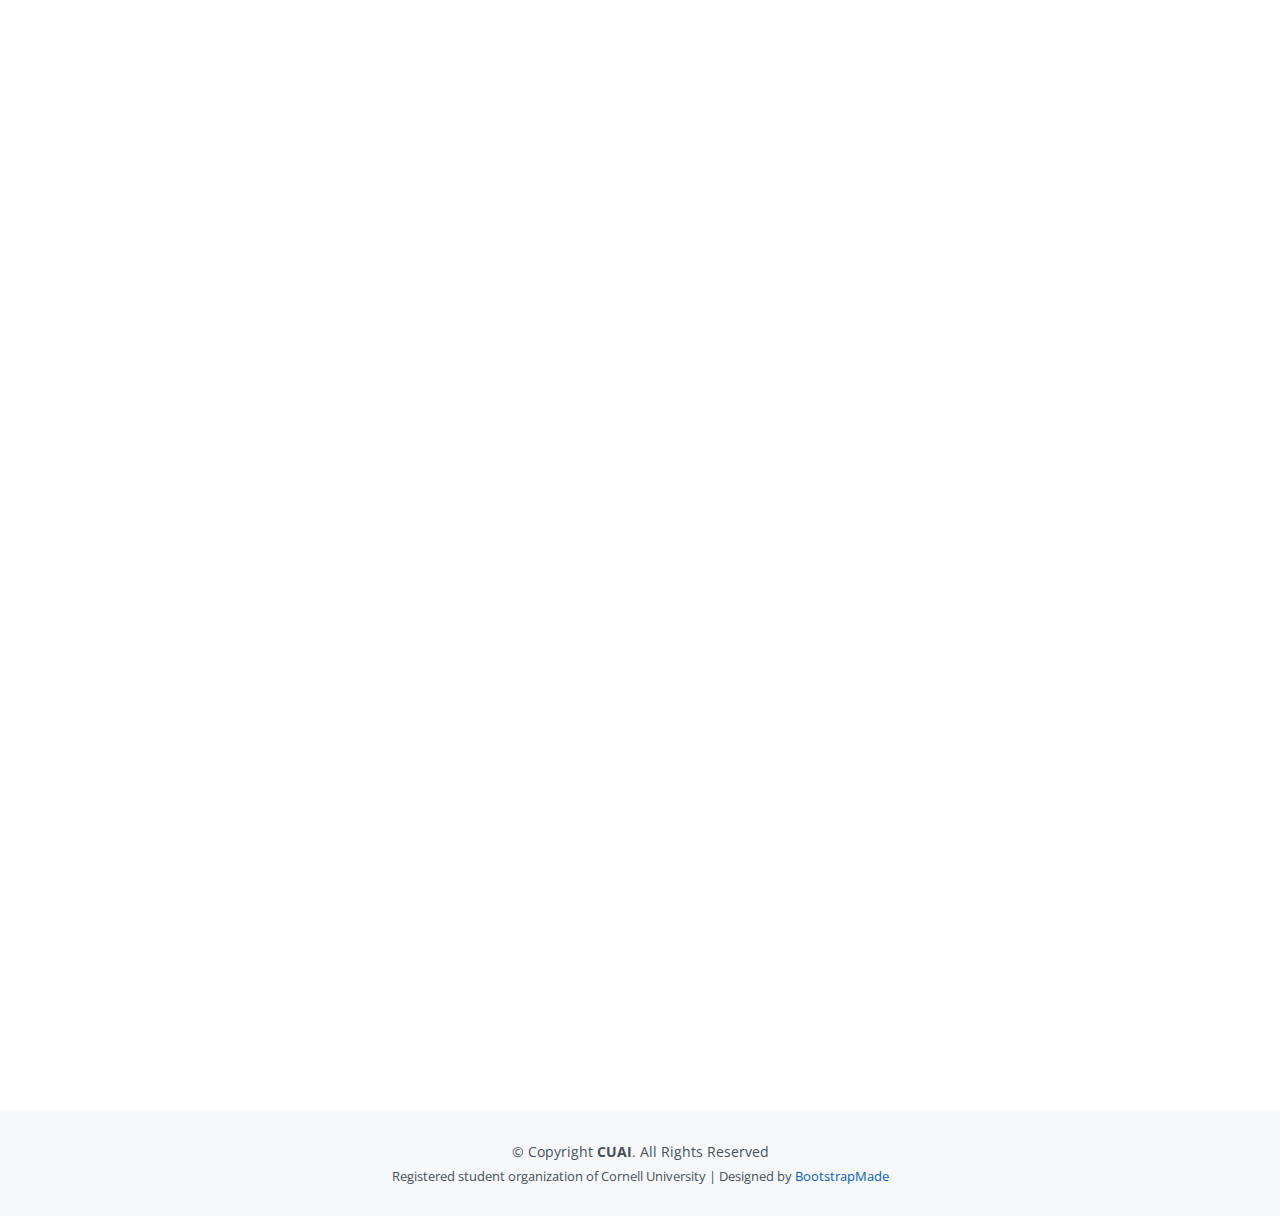
==== commit 6d8ffb97: "Merge pull request #1 from ahanbm/master" ====
--- a/index.html
+++ b/index.html
@@ -98,8 +98,8 @@
       <div class="social-links">
         <a href="https://github.com/CUAI" class="github" target="_blank" rel="noopener noreferrer"><i
             class="bx bxl-github"></i></a>
-        <a href="https://www.facebook.com/cuaicornell" class="facebook" target="_blank" rel="noopener noreferrer"><i
-            class="bx bxl-facebook"></i></a>
+<!--         <a href="https://www.facebook.com/cuaicornell" class="facebook" target="_blank" rel="noopener noreferrer"><i
+            class="bx bxl-facebook"></i></a> -->
         <a href="https://twitter.com/cuai_cornell" class="twitter" target="_blank" rel="noopener noreferrer"><i
             class="bx bxl-twitter"></i></a>
         <a href="mailto:jlr429@cornell.edu" class="mail" target="_blank" rel="noopener noreferrer"><i
@@ -616,7 +616,7 @@
                 },
                 {
                   name: "Sidhanth Holalkere",
-                  role: "Intern, Tesla Autopilot",
+                  role: "Microsoft Research Intern",
                   link: "https://sholalkere.github.io/",
                   img: "assets/img/people/sid.jpg",
                   filter: "filter-alumni",
@@ -705,6 +705,41 @@
                   role: "Member",
                   link: "https://www.linkedin.com/in/bradley-guo-373643247/",
                   img: "assets/img/people/bradley.jpg",
+                  filter: "filter-current-member",
+                },
+                {
+                  name: "Zubin Bhaumik",
+                  role: "Member",
+                  link: "https://www.linkedin.com/in/zubin-bhaumik/",
+                  img: "assets/img/people/zubin.jpg",
+                  filter: "filter-current-member",
+                },
+                {
+                  name: "Carrie Chen",
+                  role: "Member",
+                  link: "https://www.linkedin.com/in/carrie-chen-077000255/",
+                  img: "assets/img/people/carrie.png",
+                  filter: "filter-current-member",
+                },
+                {
+                  name: "Kevin Chen",
+                  role: "Member",
+                  link: "",
+                  img: "assets/img/people/kevin.png",
+                  filter: "filter-current-member",
+                },
+                {
+                  name: "Ahan Mishra",
+                  role: "Member",
+                  link: "https://www.ahanmishra.com/",
+                  img: "assets/img/people/ahan.png",
+                  filter: "filter-current-member",
+                },
+                {
+                  name: "Evan Zhang",
+                  role: "Member",
+                  link: "https://www.linkedin.com/in/yiwen-zhang-b76138265/",
+                  img: "assets/img/people/evan.jpg",
                   filter: "filter-current-member",
                 },
                 {
@@ -998,7 +1033,7 @@
         <!-- You can delete the links only if you purchased the pro version. -->
         <!-- Licensing information: [license-url] -->
         <!-- Purchase the pro version with working PHP/AJAX contact form: https://bootstrapmade.com/free-html-bootstrap-template-my-resume/ -->
-        Designed by <a href="https://bootstrapmade.com/">BootstrapMade</a>
+        Registered student organization of Cornell University | Designed by <a href="https://bootstrapmade.com/">BootstrapMade</a>
       </div>
     </div>
   </footer>
